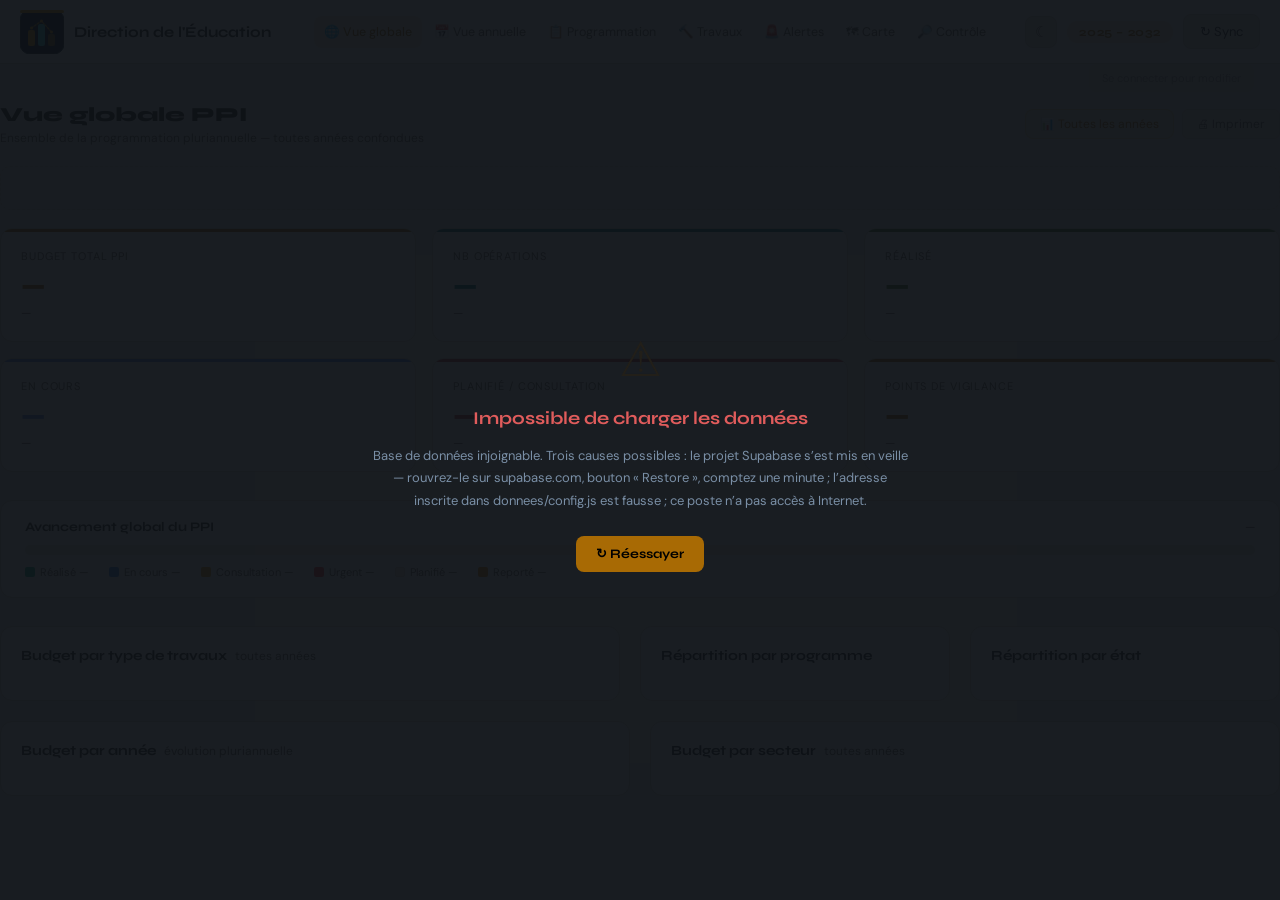
==== index.html @ 323eb09d "Écran de chargement : nommer la source réellement lue « Connexion au Google Sheet en cours » s'affic" ====
<!DOCTYPE html>
<html lang="fr">
<head>
<meta charset="UTF-8">
<meta name="viewport" content="width=device-width, initial-scale=1.0">
<title>PPI Écoles — Dashboard</title>
<link href="https://fonts.googleapis.com/css2?family=Syne:wght@400;600;700;800&family=DM+Sans:ital,wght@0,300;0,400;0,500;1,300&display=swap" rel="stylesheet">
<style>
  :root {
    --bg: #0d1117;
    --surface: #161b22;
    --surface2: #1c2230;
    --border: #2a3441;
    --accent: #f0a500;
    --accent2: #3ecfcf;
    --accent3: #e05c5c;
    --accent4: #6ab04c;
    --text: #e2e8f0;
    --text-muted: #7a8fa6;
    --text-dim: #4a5568;
    --ombre: rgba(0,0,0,.45);
    color-scheme: dark;
  }

  /* ====================================================================
     Mode jour — ivoire
     --------------------------------------------------------------------
     Toute la palette découle de ces jetons. Les teintes d'accent sont
     assombries : le même ambre #f0a500 qui éclaire un fond nuit devient
     illisible sur de l'ivoire — il y tombe à 1,7 de rapport de contraste,
     contre 4,9 pour la version foncée.
     ==================================================================== */
  body.jour {
    --bg: #f6f2e8;          /* ivoire, le fond de page         */
    --surface: #fffdf7;     /* cartes et panneaux, plus clairs */
    --surface2: #efe9db;    /* champs, zones en creux          */
    --border: #ddd4c2;
    --accent:  #a86a04;     /* ambre foncé, lisible sur ivoire */
    --accent2: #0c757e;     /* sarcelle foncée                 */
    --accent3: #b93a3a;
    --accent4: #4a7d2c;
    --text: #221f19;
    --text-muted: #6a6155;
    --text-dim: #8f8577;
    --ombre: rgba(90,74,42,.16);
    color-scheme: light;
  }
  * { box-sizing: border-box; margin: 0; padding: 0; }
  body {
    background: var(--bg);
    color: var(--text);
    font-family: 'DM Sans', sans-serif;
    font-size: 14px;
    min-height: 100vh;
  }

  /* HEADER */
  header {
    background: var(--surface);
    border-bottom: 1px solid var(--border);
    padding: 0 32px;
    display: flex;
    align-items: center;
    justify-content: space-between;
    height: 64px;
    position: sticky; top: 0; z-index: 100;
  }
  .logo { display: flex; align-items: center; gap: 12px; }
  .logo-icon {
    width: 44px; height: 44px;
    display: flex; align-items: center; justify-content: center;
    flex-shrink: 0;
  }
  .logo-text { font-family: 'Syne', sans-serif; font-weight: 700; font-size: 17px; }
  .logo-sub { font-size: 11px; color: var(--text-muted); letter-spacing: 0.08em; text-transform: uppercase; }
  .nav { display: flex; gap: 4px; }
  .nav-btn {
    background: none; border: none; color: var(--text-muted);
    font-family: 'DM Sans', sans-serif; font-size: 13px;
    padding: 8px 16px; border-radius: 8px; cursor: pointer;
    transition: all 0.15s;
  }
  .nav-btn:hover { color: var(--text); background: var(--surface2); }
  .nav-btn.active { color: var(--accent); background: rgba(240,165,0,0.1); font-weight: 500; }
  .header-right { display: flex; align-items: center; gap: 10px; }
  .btn-theme {
    background: var(--surface2); border: 1px solid var(--border);
    color: var(--text-muted); width: 32px; height: 32px; border-radius: 8px;
    cursor: pointer; font-size: 15px; line-height: 1; flex-shrink: 0;
    display: inline-flex; align-items: center; justify-content: center;
    transition: color .15s, border-color .15s;
  }
  .btn-theme:hover { color: var(--accent); border-color: var(--accent); }
  .tag-year {
    background: rgba(240,165,0,0.15); color: var(--accent);
    font-family: 'Syne', sans-serif; font-size: 12px; font-weight: 700;
    padding: 4px 12px; border-radius: 20px; letter-spacing: 0.05em;
  }

  /* ==================================================================
     Mise en valeur au survol
     ------------------------------------------------------------------
     Une surface survolée se soulève d'un ou deux pixels, prend la teinte
     d'accent sur son contour et une ombre douce. Assez pour guider l'œil,
     pas assez pour clignoter : ces pages en comptent des dizaines.
     Le mouvement est supprimé pour qui demande moins d'animation.
     ================================================================== */
  .card, .matrix-quadrant, .alert-kpi-badge, .alert-card, .kpi-card,
  .gantt-bloc {
    transition: transform .16s ease, box-shadow .16s ease,
                border-color .16s ease, background-color .16s ease;
  }
  .card:hover, .matrix-quadrant:hover, .alert-kpi-badge:hover {
    border-color: var(--accent);
    box-shadow: 0 6px 22px var(--ombre);
    transform: translateY(-2px);
  }
  .alert-card:hover, .kpi-card:hover {
    box-shadow: 0 6px 22px var(--ombre);
  }

  /* Cellules du planning : la teinte de la cellule est celle de son état
     dominant, et le survol l'affirme au lieu d'imposer l'ambre général. */
  .gantt-bloc {
    cursor: pointer;
    background: color-mix(in srgb, var(--c) 9%, transparent);
    border: 1px solid color-mix(in srgb, var(--c) 26%, transparent);
    border-radius: 8px; padding: 6px 10px;
  }
  .gantt-bloc:hover {
    background: color-mix(in srgb, var(--c) 18%, transparent);
    border-color: var(--c);
    transform: translateY(-1px);
    box-shadow: 0 4px 14px var(--ombre);
  }
  .gantt-bloc-m { font-family:'Syne',sans-serif; font-weight:700;
                  font-size:12px; color: var(--c); }
  .gantt-bloc-n { font-size:10px; color: var(--text-muted); margin-top:2px; }
  /* La ligne du planning se marque au survol : le repère horizontal manque
     vite sur huit exercices. rgba(255,255,255,…) ne convenait qu'au fond nuit. */
  .gantt-ligne { border-bottom: 1px solid var(--border); transition: background-color .15s; }
  .gantt-ligne:hover { background: var(--surface2); }

  @media (prefers-reduced-motion: reduce) {
    .card, .matrix-quadrant, .alert-kpi-badge, .alert-card, .kpi-card,
    .gantt-bloc { transition: none; }
    .card:hover, .matrix-quadrant:hover, .alert-kpi-badge:hover,
    .kpi-card:hover, .alert-card:hover, .gantt-bloc:hover { transform: none; }
  }

  /* ==================================================================
     Panneau de détail d'une cellule du planning
     ================================================================== */
  .detail-voile {
    display: none; position: fixed; inset: 0; z-index: 1100;
    background: rgba(0,0,0,0.45);
  }
  .detail-voile.ouvert { display: block; }
  .detail-panneau {
    position: absolute; top: 0; right: 0; bottom: 0;
    width: min(520px, 92vw); background: var(--surface);
    border-left: 1px solid var(--border);
    box-shadow: -18px 0 48px var(--ombre);
    display: flex; flex-direction: column;
    animation: detailEntre .18s ease-out;
  }
  @keyframes detailEntre { from { transform: translateX(24px); opacity: .4 } }
  @media (prefers-reduced-motion: reduce) { .detail-panneau { animation: none } }
  .detail-tete {
    display: flex; align-items: flex-start; justify-content: space-between;
    gap: 12px; padding: 20px 22px 14px; border-bottom: 1px solid var(--border);
  }
  .detail-surtitre { font-size: 10.5px; text-transform: uppercase;
    letter-spacing: .07em; color: var(--text-muted); font-weight: 600; }
  .detail-titre { font-family: 'Syne', sans-serif; font-weight: 800;
    font-size: 18px; color: var(--text); margin-top: 3px; line-height: 1.3; }
  .detail-chiffres { display: flex; gap: 28px; padding: 14px 22px;
    border-bottom: 1px solid var(--border); }
  .detail-chiffres b { font-family: 'Syne', sans-serif; font-weight: 800;
    font-size: 19px; color: var(--accent); display: block; }
  .detail-chiffres span { font-size: 11px; color: var(--text-muted); }
  .detail-liste { overflow-y: auto; padding: 8px 14px 20px; flex: 1; }
  .detail-op { border: 1px solid transparent; border-radius: 10px;
    padding: 11px 12px; cursor: pointer; transition: background-color .14s,
    border-color .14s; }
  .detail-op:hover { background: var(--surface2); border-color: var(--border); }
  .detail-op-h { display: flex; justify-content: space-between;
    align-items: baseline; gap: 10px; }
  .detail-op-e { font-weight: 600; font-size: 13px; color: var(--accent2); }
  .detail-op-m { font-family: 'Syne', sans-serif; font-weight: 700;
    font-size: 13px; color: var(--text); white-space: nowrap; }
  .detail-op-b { display: flex; align-items: center; gap: 8px;
    flex-wrap: wrap; margin-top: 5px; font-size: 11.5px;
    color: var(--text-muted); }
  .detail-op-s { color: var(--text-dim); font-size: 10.5px;
    text-transform: uppercase; letter-spacing: .04em; }
  .detail-op-n { margin-top: 6px; font-size: 11.5px; color: var(--text-muted);
    line-height: 1.5; border-left: 2px solid var(--border); padding-left: 8px; }

  /* ==================================================================
     Barre des filtres croisés
     ================================================================== */
  .barre-filtres {
    display: flex; align-items: center; gap: 8px; flex-wrap: wrap;
    padding: 10px 14px; margin-bottom: 18px; border-radius: 10px;
    border: 1px dashed var(--border); background: transparent;
    min-height: 44px; transition: background-color .16s, border-color .16s;
  }
  .barre-filtres.bf-active {
    border-style: solid; border-color: var(--accent);
    background: color-mix(in srgb, var(--accent) 7%, transparent);
  }
  .bf-vide { font-size: 12px; color: var(--text-dim); line-height: 1.5; }
  .bf-etiq {
    display: inline-flex; align-items: center; gap: 7px;
    background: var(--surface); border: 1px solid var(--border);
    border-radius: 20px; padding: 5px 10px 5px 12px; cursor: pointer;
    font-family: 'DM Sans', sans-serif; transition: border-color .14s;
  }
  .bf-etiq:hover { border-color: var(--accent3); }
  .bf-champ { font-size: 9.5px; text-transform: uppercase; letter-spacing: .07em;
              color: var(--text-muted); font-weight: 600; }
  .bf-valeur { font-size: 12px; color: var(--text); font-weight: 500; }
  .bf-x { color: var(--text-dim); font-size: 14px; line-height: 1; }
  .bf-etiq:hover .bf-x { color: var(--accent3); }
  .bf-tout { background: none; border: none; color: var(--text-muted);
    font-size: 11.5px; cursor: pointer; text-decoration: underline;
    text-underline-offset: 2px; font-family: 'DM Sans', sans-serif; }
  .bf-tout:hover { color: var(--accent); }
  .bf-compte { margin-left: auto; font-size: 11.5px; color: var(--text-muted);
    font-variant-numeric: tabular-nums; }

  /* Barres de graphique et en-têtes d'année, devenus des commandes */
  .bar-cliquable { cursor: pointer; border-radius: 6px;
    transition: background-color .14s; }
  .bar-cliquable:hover { background: var(--surface2); }
  .bar-active { background: color-mix(in srgb, var(--accent) 13%, transparent); }
  .bar-active .bar-label { color: var(--text); font-weight: 600; }
  .gantt-annee { transition: background-color .14s; }
  .gantt-annee:hover { background: var(--surface2); }
  .gantt-annee-active { background: color-mix(in srgb, var(--accent) 15%, transparent); }

  /* LAYOUT */
  .main { padding: 28px 32px; max-width: 1600px; margin: 0 auto; }
  .page { display: none; }
  .page.active { display: block; }

  /* KPI ROW */
  .kpi-row { display: grid; grid-template-columns: repeat(5, 1fr); gap: 16px; margin-bottom: 28px; }
  /* La vue globale en compte six depuis l'ajout des points de vigilance. */
  #page-dashboard-global .kpi-row { grid-template-columns: repeat(6, 1fr); }
  .kpi-value.orange { color: var(--accent); }
  .kpi-card.orange::before { background: var(--accent); }
  .kpi-cliquable { cursor: pointer; }
  @media (max-width: 1400px) {
    #page-dashboard-global .kpi-row { grid-template-columns: repeat(3, 1fr); }
  }
  .kpi-card {
    background: var(--surface);
    border: 1px solid var(--border);
    border-radius: 12px;
    padding: 20px;
    position: relative;
    overflow: hidden;
    transition: transform 0.2s, border-color 0.2s;
  }
  .kpi-card:hover { transform: translateY(-2px); border-color: var(--accent); }
  .kpi-card::before {
    content: '';
    position: absolute; top: 0; left: 0; right: 0; height: 3px;
  }
  .kpi-card.yellow::before { background: var(--accent); }
  .kpi-card.teal::before { background: var(--accent2); }
  .kpi-card.red::before { background: var(--accent3); }
  .kpi-card.green::before { background: var(--accent4); }
  .kpi-card.blue::before { background: #5b8dee; }
  .kpi-label { font-size: 11px; text-transform: uppercase; letter-spacing: 0.08em; color: var(--text-muted); margin-bottom: 10px; }
  .kpi-value { font-family: 'Syne', sans-serif; font-size: 26px; font-weight: 800; line-height: 1; }
  .kpi-value.yellow { color: var(--accent); }
  .kpi-value.teal { color: var(--accent2); }
  .kpi-value.red { color: var(--accent3); }
  .kpi-value.green { color: var(--accent4); }
  .kpi-value.blue { color: #5b8dee; }
  .kpi-sub { font-size: 12px; color: var(--text-muted); margin-top: 6px; }

  /* GRID 2COL */
  .grid-2 { display: grid; grid-template-columns: 1fr 1fr; gap: 20px; margin-bottom: 20px; }
  .grid-3 { display: grid; grid-template-columns: 2fr 1fr 1fr; gap: 20px; margin-bottom: 20px; }

  /* CARD */
  .card {
    background: var(--surface);
    border: 1px solid var(--border);
    border-radius: 12px;
    padding: 20px;
  }
  .card-title {
    font-family: 'Syne', sans-serif; font-weight: 700; font-size: 14px;
    color: var(--text); margin-bottom: 16px;
    display: flex; align-items: center; gap: 8px;
  }
  .card-title span { color: var(--text-muted); font-family: 'DM Sans', sans-serif; font-weight: 400; font-size: 12px; }

  /* BAR CHART */
  .bar-row { display: flex; align-items: center; gap: 10px; margin-bottom: 10px; }
  .bar-label { width: 140px; font-size: 12px; color: var(--text-muted); flex-shrink: 0; text-align: right; }
  .bar-track { flex: 1; background: var(--surface2); border-radius: 4px; height: 10px; overflow: hidden; }
  .bar-fill { height: 100%; border-radius: 4px; transition: width 0.6s ease; }
  .bar-amount { width: 80px; font-size: 12px; color: var(--text); text-align: right; flex-shrink: 0; }

  /* YEAR BARS */
  .year-compare { display: flex; gap: 20px; margin-top: 10px; }
  .year-col { flex: 1; }
  .year-header { font-family: 'Syne', sans-serif; font-weight: 700; font-size: 13px; margin-bottom: 12px; }
  .year-bar-item { margin-bottom: 8px; }
  .year-bar-name { font-size: 11px; color: var(--text-muted); margin-bottom: 4px; }
  .year-bar-track { background: var(--surface2); border-radius: 3px; height: 8px; overflow: hidden; }
  .year-bar-fill { height: 100%; border-radius: 3px; }

  /* REPORT BADGE */
  .report-badge {
    display: inline-flex; align-items: center; gap: 5px;
    background: rgba(224,92,92,0.12); color: var(--accent3);
    font-size: 11px; padding: 3px 9px; border-radius: 20px; font-weight: 500;
    border: 1px solid rgba(224,92,92,0.25);
  }

  /* TABLE */
  .data-table { width: 100%; border-collapse: collapse; font-size: 13px; }
  .data-table th {
    text-align: left; padding: 10px 12px;
    color: var(--text-muted); font-weight: 500; font-size: 11px;
    text-transform: uppercase; letter-spacing: 0.06em;
    border-bottom: 1px solid var(--border);
    position: sticky; top: 0; background: var(--surface);
  }
  .data-table td { padding: 10px 12px; border-bottom: 1px solid rgba(42,52,65,0.5); }
  .data-table tr:hover td { background: var(--surface2); }
  .data-table tr:last-child td { border-bottom: none; }

  /* STATUS BADGES */
  .badge {
    display: inline-flex; align-items: center;
    font-size: 11px; padding: 3px 9px; border-radius: 20px; font-weight: 500;
    white-space: nowrap;
  }
  .badge-done { background: rgba(106,176,76,0.12); color: var(--accent4); border: 1px solid rgba(106,176,76,0.25); }
  .badge-progress { background: rgba(91,141,238,0.12); color: #5b8dee; border: 1px solid rgba(91,141,238,0.25); }
  .badge-consult { background: rgba(240,165,0,0.12); color: var(--accent); border: 1px solid rgba(240,165,0,0.25); }
  .badge-todo { background: rgba(122,143,166,0.12); color: var(--text-muted); border: 1px solid rgba(122,143,166,0.2); }
  .badge-urgent { background: rgba(224,92,92,0.12); color: var(--accent3); border: 1px solid rgba(224,92,92,0.25); }
  .badge-reporte { background: rgba(232,130,12,0.12); color: #e8820c; border: 1px solid rgba(232,130,12,0.25); }

  /* TABLE WRAPPER */
  /* La hauteur du tableau suit celle de la fenêtre. Elle était figée à 520px :
     sur une tablette cela remplissait l'écran, mais sur un grand moniteur le
     tableau s'arrêtait à mi-hauteur en laissant le bas de la page vide. Les
     260px retranchés couvrent l'en-tête du site, le titre et la barre de
     filtres. « max() » garde un tableau utilisable sur un écran bas : la page
     défile alors, comme avant. C'est un maximum, donc un tableau de trois
     lignes reste haut de trois lignes. */
  .table-wrap { overflow-x: auto; overflow-y: auto; border-radius: 8px;
    max-height: max(320px, calc(100vh - 260px)); }
  .table-wrap::-webkit-scrollbar { width: 4px; height: 4px; }
  .table-wrap::-webkit-scrollbar-track { background: transparent; }
  .table-wrap::-webkit-scrollbar-thumb { background: var(--border); border-radius: 2px; }

  /* FILTERS */
  .filters { display: flex; gap: 10px; margin-bottom: 16px; flex-wrap: wrap; align-items: center; }
  .filter-select, .filter-input {
    background: var(--surface2); border: 1px solid var(--border);
    color: var(--text); font-family: 'DM Sans', sans-serif; font-size: 13px;
    padding: 8px 12px; border-radius: 8px; outline: none;
    transition: border-color 0.15s;
  }
  .filter-select:focus, .filter-input:focus { border-color: var(--accent); }
  .filter-input { min-width: 220px; }
  .filter-count { font-size: 12px; color: var(--text-muted); margin-left: auto; }

  /* PROGRAMMING PAGE */
  .prog-header { display: flex; align-items: center; justify-content: space-between; margin-bottom: 20px; }
  .prog-title { font-family: 'Syne', sans-serif; font-weight: 800; font-size: 22px; }
  .btn-primary {
    background: var(--accent); color: #000;
    border: none; font-family: 'Syne', sans-serif; font-weight: 700;
    font-size: 13px; padding: 10px 20px; border-radius: 8px; cursor: pointer;
    transition: all 0.15s;
  }
  .btn-primary:hover { background: #fbbf24; }
  .btn-secondary {
    background: var(--surface2); color: var(--text);
    border: 1px solid var(--border); font-family: 'DM Sans', sans-serif;
    font-size: 13px; padding: 8px 16px; border-radius: 8px; cursor: pointer;
    transition: all 0.15s;
  }
  .btn-secondary:hover { border-color: var(--accent); color: var(--accent); }

  /* GANTT */
  .gantt-wrap { overflow-x: auto; }
  .gantt-grid {
    display: grid;
    grid-template-columns: 200px repeat(4, 1fr);
    min-width: 800px;
    gap: 0;
  }
  .gantt-header {
    font-family: 'Syne', sans-serif; font-weight: 700; font-size: 13px;
    padding: 10px 14px; background: var(--surface2);
    border-bottom: 2px solid var(--border);
    text-align: center;
  }
  .gantt-header:first-child { text-align: left; }
  .gantt-row-label {
    padding: 10px 14px; font-size: 12px; color: var(--text-muted);
    border-bottom: 1px solid var(--border);
    display: flex; align-items: center;
  }
  .gantt-cell {
    padding: 6px; border-bottom: 1px solid var(--border);
    border-left: 1px solid var(--border);
    position: relative; min-height: 44px;
  }
  .gantt-pill {
    padding: 4px 10px; border-radius: 4px; font-size: 11px;
    white-space: nowrap; overflow: hidden; text-overflow: ellipsis;
    font-weight: 500; cursor: default;
    margin: 2px 0;
  }

  /* PRIORITY MATRIX */
  .matrix-wrap { display: grid; grid-template-columns: 1fr 1fr; gap: 16px; }
  .matrix-quadrant {
    border: 1px solid var(--border); border-radius: 10px; padding: 16px;
    background: var(--surface2);
  }
  .matrix-q-title { font-family: 'Syne', sans-serif; font-weight: 700; font-size: 13px; margin-bottom: 10px; display: flex; align-items: center; gap: 8px; }
  .matrix-dot { width: 10px; height: 10px; border-radius: 50%; flex-shrink: 0; }
  .matrix-item { font-size: 12px; color: var(--text-muted); padding: 5px 0; border-bottom: 1px solid rgba(42,52,65,0.5); display: flex; justify-content: space-between; align-items: center; }
  .matrix-item:last-child { border-bottom: none; }
  .matrix-amount { font-size: 11px; color: var(--text); font-weight: 500; }

  /* DONUT */
  .donut-wrap { display: flex; align-items: center; gap: 20px; }
  .donut-svg { flex-shrink: 0; }
  .donut-legend { flex: 1; }
  .legend-item { display: flex; align-items: center; gap: 8px; margin-bottom: 8px; font-size: 12px; }
  .legend-dot { width: 10px; height: 10px; border-radius: 50%; flex-shrink: 0; }
  .legend-label { color: var(--text-muted); flex: 1; }
  .legend-val { color: var(--text); font-weight: 500; }
  .legend-pct { color: var(--text-muted); font-size: 11px; }

  /* ALERT CARDS */
  .alerts { display: flex; flex-direction: column; gap: 10px; }
  .alert-item {
    background: var(--surface2); border-radius: 8px; padding: 14px;
    border-left: 3px solid var(--accent3); display: flex; gap: 12px; align-items: flex-start;
  }
  .alert-item.warning { border-left-color: var(--accent); }
  .alert-item.info { border-left-color: var(--accent2); }
  .alert-icon { font-size: 18px; flex-shrink: 0; margin-top: 1px; }
  .alert-title { font-weight: 500; font-size: 13px; margin-bottom: 3px; }
  .alert-desc { font-size: 12px; color: var(--text-muted); line-height: 1.5; }

  /* MODAL */
  .modal-overlay {
    display: none; position: fixed; inset: 0;
    background: rgba(0,0,0,0.7); z-index: 1000;
    align-items: center; justify-content: center;
  }
  .modal-overlay.open { display: flex; }
  .modal {
    background: var(--surface); border: 1px solid var(--border);
    border-radius: 16px; padding: 28px; width: 560px; max-width: 95vw;
    max-height: 85vh; overflow-y: auto;
  }
  .modal-title { font-family: 'Syne', sans-serif; font-weight: 800; font-size: 18px; margin-bottom: 20px; }
  .form-group { margin-bottom: 16px; }
  .form-label { font-size: 12px; color: var(--text-muted); text-transform: uppercase; letter-spacing: 0.06em; margin-bottom: 6px; display: block; }
  .form-input, .form-select, .form-textarea {
    width: 100%; background: var(--surface2); border: 1px solid var(--border);
    color: var(--text); font-family: 'DM Sans', sans-serif; font-size: 14px;
    padding: 10px 12px; border-radius: 8px; outline: none;
    transition: border-color 0.15s;
  }
  .form-input:focus, .form-select:focus, .form-textarea:focus { border-color: var(--accent); }
  .form-textarea { resize: vertical; min-height: 80px; }
  .form-row { display: grid; grid-template-columns: 1fr 1fr; gap: 12px; }
  .modal-actions { display: flex; gap: 10px; margin-top: 24px; justify-content: flex-end; }
  .btn-close { background: none; border: 1px solid var(--border); color: var(--text-muted); font-size: 13px; padding: 8px 16px; border-radius: 8px; cursor: pointer; }

  /* TOOLTIP */
  [title]:hover::after {
    content: attr(title);
    position: absolute; background: #1a2332; color: var(--text);
    font-size: 11px; padding: 4px 8px; border-radius: 4px;
    white-space: nowrap; z-index: 999; pointer-events: none;
    border: 1px solid var(--border); top: -28px; left: 50%; transform: translateX(-50%);
  }

  /* PROGRESS CIRCLE */
  .prog-ring { transform: rotate(-90deg); }

  /* SECTION TITLE */
  .section-title {
    font-family: 'Syne', sans-serif; font-weight: 800; font-size: 22px;
    margin-bottom: 24px; display: flex; align-items: center; gap: 12px;
  }
  .section-title::after {
    content: ''; flex: 1; height: 1px; background: var(--border);
  }

  /* TABS */
  .tab-row { display: flex; gap: 4px; margin-bottom: 20px; background: var(--surface2); padding: 4px; border-radius: 10px; display: inline-flex; }
  .tab-btn {
    background: none; border: none; color: var(--text-muted);
    font-family: 'DM Sans', sans-serif; font-size: 13px;
    padding: 7px 16px; border-radius: 7px; cursor: pointer;
    transition: all 0.15s;
  }
  .tab-btn.active { background: var(--surface); color: var(--text); font-weight: 500; }

  /* EXPORT */
  .export-btn {
    background: var(--surface2); border: 1px solid var(--border);
    color: var(--text-muted); font-size: 12px; padding: 6px 12px;
    border-radius: 6px; cursor: pointer; display: flex; align-items: center; gap: 5px;
    transition: all 0.15s;
  }
  .export-btn:hover { color: var(--accent); border-color: var(--accent); }

  /* SCROLLBAR */
  ::-webkit-scrollbar { width: 6px; height: 6px; }
  ::-webkit-scrollbar-track { background: var(--bg); }
  ::-webkit-scrollbar-thumb { background: var(--border); border-radius: 3px; }

  /* MODALE FICHE ÉCOLE */
  .modal-overlay {
    display:none; position:fixed; inset:0; background:rgba(0,0,0,0.7);
    z-index:8000; align-items:center; justify-content:center; padding:20px;
  }
  .modal-overlay.open { display:flex; }
  .modal-box {
    background:var(--surface); border:1px solid var(--border); border-radius:16px;
    width:100%; max-width:720px; max-height:85vh; overflow-y:auto;
    box-shadow:0 24px 64px var(--ombre);
  }
  .modal-header {
    display:flex; align-items:flex-start; justify-content:space-between;
    padding:24px 28px 16px; border-bottom:1px solid var(--border); position:sticky; top:0;
    background:var(--surface); z-index:1;
  }
  .modal-title { font-family:'Syne',sans-serif; font-weight:800; font-size:18px; }
  .modal-sub { font-size:12px; color:var(--text-muted); margin-top:4px; }
  .modal-close {
    background:none; border:none; color:var(--text-muted); font-size:22px;
    cursor:pointer; padding:2px 6px; border-radius:6px; line-height:1;
    transition:all 0.15s;
  }
  .modal-close:hover { color:var(--text); background:var(--surface2); }
  .modal-body { padding:20px 28px 28px; }
  .modal-kpi-row { display:grid; grid-template-columns:repeat(3,1fr); gap:12px; margin-bottom:20px; }
  .modal-kpi { background:var(--surface2); border:1px solid var(--border); border-radius:10px; padding:14px 16px; }
  .modal-kpi-label { font-size:10px; text-transform:uppercase; letter-spacing:.08em; color:var(--text-muted); margin-bottom:6px; }
  .modal-kpi-val { font-family:'Syne',sans-serif; font-weight:800; font-size:20px; }
  .modal-ops-title { font-size:11px; text-transform:uppercase; letter-spacing:.08em; color:var(--text-muted); margin-bottom:10px; }
  .modal-op-row {
    display:flex; align-items:center; justify-content:space-between; gap:12px;
    padding:10px 14px; border-radius:8px; margin-bottom:6px;
    background:var(--surface2); border:1px solid var(--border);
  }
  .modal-op-left { flex:1; }
  .modal-op-type { font-size:13px; font-weight:500; }
  .modal-op-meta { font-size:11px; color:var(--text-muted); margin-top:2px; }
  .modal-op-right { display:flex; align-items:center; gap:10px; }
  .modal-op-montant { font-family:'Syne',sans-serif; font-weight:700; font-size:13px; color:var(--accent); }

  /* PRINT BUTTON */
  .print-btn {
    background: var(--surface2); border: 1px solid var(--border);
    color: var(--text-muted); font-size: 12px; padding: 6px 14px;
    border-radius: 6px; cursor: pointer; display: inline-flex; align-items: center; gap: 6px;
    transition: all 0.15s; font-family: 'DM Sans', sans-serif;
  }
  .print-btn:hover { color: var(--accent2); border-color: var(--accent2); }

  #avis-connexion {
    background: rgba(62,207,207,0.07); border: 1px solid rgba(62,207,207,0.28);
    border-radius: 10px; padding: 13px 17px; margin: 0 32px 4px;
    font-size: 13px; line-height: 1.65; color: var(--text-muted);
  }
  #avis-connexion b { color: var(--accent2); font-weight: 600; }

  /* ===== PRINT STYLES ===== */
  @media print {
    /* Reset page */
    * { -webkit-print-color-adjust: exact !important; print-color-adjust: exact !important; }
    @page { margin: 15mm 12mm; size: A4 landscape; }

    /* Hide everything not needed */
    header, #loading-overlay, #error-overlay,
    .print-btn, .export-btn, .btn-secondary, .btn-primary,
    .nav, .header-right, .filters,
    #gantt-group, label[for="gantt-group"],
    .alert-filter, #alert-filter-annee, #alert-filter-niveau,
    select#select-annee-dash,
    .page:not(.active) { display: none !important; }

    /* White background for all */
    body { background: #fff !important; color: #111 !important; font-size: 11px; }
    .main { padding: 0 !important; max-width: 100% !important; }
    .page.active { display: block !important; }

    /* Cards / surfaces → white with border */
    .card, .kpi-card, .alert-card {
      background: #fff !important;
      border: 1px solid #ccc !important;
      box-shadow: none !important;
    }

    /* KPI values keep their colors */
    .kpi-value.yellow { color: #c47d00 !important; }
    .kpi-value.teal   { color: #0d9f9f !important; }
    .kpi-value.green  { color: #3a7a20 !important; }
    .kpi-value.red    { color: #b83030 !important; }
    .kpi-value.blue   { color: #2a5cbf !important; }

    /* Textes mutés lisibles */
    .kpi-label, .kpi-sub, .card-title,
    .prog-title, .alert-col-title { color: #333 !important; }

    /* Grids : passer à 2 cols max sur A4 */
    .kpi-row { grid-template-columns: repeat(5, 1fr) !important; gap: 8px !important; }
    .grid-3  { grid-template-columns: repeat(3, 1fr) !important; gap: 8px !important; }
    .grid-2  { grid-template-columns: repeat(2, 1fr) !important; gap: 8px !important; }

    /* Table */
    .data-table th { background: #f0f0f0 !important; color: #111 !important; }
    .data-table td, .data-table th { border-color: #ddd !important; color: #111 !important; }
    .data-table tr:nth-child(even) td { background: #f9f9f9 !important; }
    /* On libère aussi la hauteur : sans cela le tableau resterait borné à la
       hauteur de l'écran, et l'impression s'arrêterait où s'arrêtait l'affichage. */
    .table-wrap { overflow: visible !important; max-height: none !important; }

    /* Gantt */
    .gantt-wrap, #gantt-body { overflow: visible !important; }
    .gantt-grid { color: #111 !important; }

    /* Print header band */
    .print-header-band {
      display: flex !important;
      align-items: center;
      justify-content: space-between;
      border-bottom: 2px solid #c47d00;
      padding-bottom: 8px;
      margin-bottom: 16px;
    }
    .print-header-band .ph-logo {
      font-weight: 800; font-size: 15px; color: #c47d00;
    }
    .print-header-band .ph-meta {
      font-size: 10px; color: #555; text-align: right;
    }

    /* Badges état */
    .badge { border: 1px solid #aaa !important; }

    /* No page breaks inside cards */
    .kpi-card, .card { break-inside: avoid; }

    /* Masquer les conteneurs de contrôles devenus vides */
    .prog-header { margin-bottom: 12px !important; }
    .prog-header > div:last-child { display: none !important; }

    /* Masquer le conteneur flex du sélecteur d'année (vue annuelle) */
    #page-dashboard-annee > div:first-of-type > div:last-child,
    #page-dashboard-global > div:first-of-type > div:last-child { display: none !important; }

    /* Alerts grid → 1 col */
    #page-alertes > div[style*="grid"] {
      display: block !important;
    }
    #page-alertes > div[style*="grid"] > div {
      margin-bottom: 16px;
    }

    /* Masquer le header des alertes (filtres) */
    #page-alertes > div:first-of-type > div:last-child { display: none !important; }
  }

  /* INLINE EDITABLE CELLS */
  .inline-select {
    background: transparent; border: 1px solid transparent;
    color: var(--text); font-family: 'DM Sans', sans-serif; font-size: 12px;
    padding: 4px 20px 4px 6px; border-radius: 6px; outline: none; cursor: pointer;
    appearance: none;
    background-image: url("data:image/svg+xml,%3Csvg xmlns='http://www.w3.org/2000/svg' width='8' height='5'%3E%3Cpath d='M0 0l4 5 4-5z' fill='%234a5568'/%3E%3C/svg%3E");
    background-repeat: no-repeat; background-position: right 5px center;
    transition: all 0.15s; max-width: 180px;
  }
  .inline-select:hover, .inline-select:focus {
    border-color: var(--accent); background-color: rgba(240,165,0,0.07);
  }
  .inline-select-year {
    font-family: 'Syne', sans-serif; font-weight: 700; font-size: 13px;
    color: var(--text); max-width: 80px;
  }
  .inline-input-num {
    background: transparent; border: 1px solid transparent;
    color: var(--text); font-family: 'DM Sans', sans-serif; font-size: 13px;
    font-weight: 500; padding: 4px 6px; border-radius: 6px; outline: none;
    width: 100px; transition: all 0.15s;
    -moz-appearance: textfield;
  }
  .inline-input-num::-webkit-outer-spin-button,
  .inline-input-num::-webkit-inner-spin-button { -webkit-appearance: none; }
  .inline-input-num:hover, .inline-input-num:focus {
    border-color: var(--accent); background: rgba(240,165,0,0.07);
  }
  .inline-input-num::placeholder { color: var(--text-dim); font-weight: 400; }
  .etat-select {
    font-family: 'DM Sans', sans-serif;
    font-size: 11px; font-weight: 500;
    padding: 4px 24px 4px 9px;
    border-radius: 20px; border: 1px solid;
    outline: none; cursor: pointer;
    appearance: none;
    background-image: url("data:image/svg+xml,%3Csvg xmlns='http://www.w3.org/2000/svg' width='10' height='6'%3E%3Cpath d='M0 0l5 6 5-6z' fill='%237a8fa6'/%3E%3C/svg%3E");
    background-repeat: no-repeat;
    background-position: right 8px center;
    transition: all 0.15s;
    min-width: 130px;
  }
  .etat-select:hover { filter: brightness(1.2); }

  /* DELETE BUTTON */
  .btn-delete {
    background: none; border: none;
    color: var(--text-dim); font-size: 12px;
    cursor: pointer; padding: 4px 8px; border-radius: 6px;
    transition: all 0.15s;
  }
  .btn-delete:hover { color: var(--accent3); background: rgba(224,92,92,0.1); }

  /* ANIMATION */
  @keyframes fadeIn { from { opacity: 0; transform: translateY(8px); } to { opacity: 1; transform: translateY(0); } }
  .page.active { animation: fadeIn 0.25s ease; }

  /* ALERT SYSTEM */
  .alert-col-title {
    font-family: 'Syne', sans-serif;
    font-weight: 700; font-size: 13px;
    letter-spacing: 0.05em; text-transform: uppercase;
    margin-bottom: 12px;
  }
  .alert-card {
    background: var(--surface); border: 1px solid var(--border);
    border-radius: 12px; padding: 16px;
    margin-bottom: 12px; position: relative;
    transition: box-shadow 0.2s;
    animation: fadeIn 0.2s ease;
  }
  .alert-card:hover { box-shadow: 0 4px 20px var(--ombre); }
  .alert-card.urgence  { border-left: 4px solid var(--accent3); }
  .alert-card.vigilance{ border-left: 4px solid var(--accent); }
  .alert-card.decision { border-left: 4px solid var(--accent2); }
  .alert-card.info     { border-left: 4px solid #7a8fa6; }

  .alert-card-header { display:flex; justify-content:space-between; align-items:flex-start; gap:8px; }
  .alert-card-title { font-family:'Syne',sans-serif; font-weight:700; font-size:14px; color:var(--text); line-height:1.4; flex:1; }
  .alert-card-titres { flex:1; min-width:0; }
  /* L'école se lit juste sous l'intitulé : c'est la première question qu'on se
     pose devant une alerte. Elle figurait avant en petite étiquette en bas. */
  .alert-card-ecole { display:flex; align-items:baseline; gap:5px; flex-wrap:wrap;
    margin-top:4px; font-size:12px; color:var(--accent2); font-weight:600; }
  .alert-card-ecole .ae-ic { font-size:11px; }
  .alert-card-ecole .ae-q { color:var(--text-muted); font-weight:400;
    font-size:11px; letter-spacing:.04em; }
  .alert-card-ecole.ae-sans { color:var(--text-dim); font-weight:400;
    font-style:italic; }
  .alert-card-actions { display:flex; gap:8px; flex-shrink:0; align-items:baseline; }
  /* Mêmes tons que les actions de la fiche école : lisibles, sans crier. */
  .alert-act { background:none; border:none; color:var(--text-muted); font-size:11px;
    cursor:pointer; font-family:'DM Sans',sans-serif; text-decoration:underline;
    text-underline-offset:2px; padding:0; }
  .alert-act:hover { color:var(--accent); }
  .alert-act-suppr:hover { color:var(--accent3); }

  /* Formulaire d'édition, à la place de la carte */
  .alert-card-edit { border-left-color:var(--accent) !important; }
  .alert-card-edit form { display:flex; flex-direction:column; gap:10px; }
  .al-e-l label { display:block; font-size:10px; text-transform:uppercase;
    letter-spacing:.06em; color:var(--text-muted); font-weight:600; margin-bottom:4px; }
  .al-e-l input, .al-e-l select, .al-e-l textarea { width:100%; background:var(--bg);
    border:1px solid var(--border); color:var(--text); border-radius:7px;
    padding:7px 9px; font-size:12.5px; font-family:'DM Sans',sans-serif; }
  .al-e-l textarea { resize:vertical; line-height:1.5; }
  .al-e-2 { display:grid; grid-template-columns:1fr 1fr; gap:10px; }
  .al-e-detach { display:flex; align-items:center; gap:7px; font-size:12px;
    color:var(--text-muted); cursor:pointer; }
  .al-e-detach input { accent-color:var(--accent); }
  .al-e-b { display:flex; gap:8px; align-items:center; margin-top:2px; }
  .al-e-suppr { margin-left:auto; background:none; border:none; color:var(--accent3);
    font-size:11.5px; cursor:pointer; font-family:'DM Sans',sans-serif;
    text-decoration:underline; text-underline-offset:2px; padding:0; }
  .al-e-err:not(:empty) { font-size:11.5px; color:var(--accent3); line-height:1.5; }
  .alert-card-desc { font-size:13px; color:var(--text-muted); line-height:1.6; margin-top:8px; }
  .alert-card-meta { display:flex; gap:8px; flex-wrap:wrap; margin-top:10px; }

  .alert-tag {
    font-size:11px; padding:3px 9px; border-radius:20px;
    font-weight:500; white-space:nowrap;
  }
  .alert-tag.annee   { background:rgba(91,141,238,0.15); color:#5b8dee; }
  .alert-tag.ecole   { background:rgba(62,207,207,0.1);  color:#3ecfcf; }
  .alert-tag.ouvert      { background:rgba(224,92,92,0.15);  color:#e05c5c; }
  .alert-tag.en-cours    { background:rgba(240,165,0,0.15);  color:#f0a500; }
  .alert-tag.resolu      { background:rgba(106,176,76,0.15); color:#6ab04c; }

  .alert-kpi-badge {
    background: var(--surface); border: 1px solid var(--border);
    border-radius: 10px; padding: 10px 18px;
    display:flex; align-items:center; gap:10px;
    font-family:'Syne',sans-serif;
  }
  .alert-kpi-count { font-size:22px; font-weight:800; }
  .alert-kpi-label { font-size:11px; color:var(--text-muted); }

  .btn-alert-edit {
    background:rgba(91,141,238,0.12); border:none; color:#5b8dee;
    font-size:11px; padding:4px 10px; border-radius:6px; cursor:pointer;
    transition:all 0.15s;
  }
  .btn-alert-edit:hover { background:rgba(91,141,238,0.25); }
  .btn-alert-del {
    background:rgba(224,92,92,0.1); border:none; color:var(--accent3);
    font-size:11px; padding:4px 10px; border-radius:6px; cursor:pointer;
    transition:all 0.15s;
  }
  .btn-alert-del:hover { background:rgba(224,92,92,0.22); }

  .form-textarea {
    width:100%; background:var(--surface2); border:1px solid var(--border);
    border-radius:8px; color:var(--text); font-family:'DM Sans',sans-serif;
    font-size:13px; padding:10px 12px; resize:vertical; box-sizing:border-box;
    transition:border-color 0.15s;
  }
  .form-textarea:focus { outline:none; border-color:var(--accent); }

  /* RESPONSIVE */
  @media (max-width: 1100px) {
    .kpi-row { grid-template-columns: repeat(3, 1fr); }
    .grid-2, .grid-3 { grid-template-columns: 1fr; }
  }

  /* ------------------------------------------------------------------
     En-tête sur écran étroit (tablette)
     ------------------------------------------------------------------
     Les sept onglets et le bloc de droite consomment toute la largeur : le
     titre se retrouve comprimé, passe sur quatre lignes et déborde de
     l'en-tête haut de 64 px. On dégage de la place, et on empêche le titre
     de se couper. */
  @media (max-width: 1400px) {
    header { padding: 0 20px; height: auto; min-height: 64px; }
    .logo { gap: 10px; min-width: 0; }
    .logo-text { font-size: 15px; white-space: nowrap; }
    /* Le sous-titre est décoratif : 45 signes qu'on retrouve dans le titre
       de l'onglet et sur les impressions. */
    .logo-sub { display: none; }
    .nav-btn { padding: 8px 10px; font-size: 12.5px; }
    .nav { gap: 2px; margin-left: 14px; }
    /* Deux indicateurs transitoires — l'horodatage de la dernière lecture et
       le décompte avant la suivante — qui coûtaient 150 px à l'en-tête. Le
       bouton Sync, lui, reste : c'est le seul qui serve. */
    #sync-badge, #next-sync-badge { display: none; }
  }

  @media (max-width: 1150px) {
    .logo-icon { width: 34px; height: 34px; }
    .logo-icon svg { width: 34px; height: 34px; }
    .logo-text { font-size: 14px; }
    .nav-btn { padding: 8px 8px; font-size: 12px; }
    .header-right { gap: 7px; }
  }
</style>
  <link rel="stylesheet" href="carte.css?v=68">
</head>
<body>
<script>
  /* Le thème doit être posé avant le premier rendu : appliqué plus tard, on
     verrait la page apparaître en nuit puis virer à l'ivoire. */
  (function () {
    var t;
    try { t = localStorage.getItem('ppi:theme'); } catch (e) {}
    // L'ivoire est le mode par défaut ; la nuit reste à un clic, et le choix
    // se retient. Un visiteur qui n'a jamais rien choisi arrive en jour.
    if (t !== 'nuit') document.body.classList.add('jour');
  })();
</script>

<header>
  <div class="logo">
    <div class="logo-icon">
      <svg width="44" height="44" viewBox="0 0 44 44" xmlns="http://www.w3.org/2000/svg">
        <rect width="44" height="44" rx="10" fill="#161b22" stroke="#2a3441" stroke-width="1"/>
        <rect width="44" height="3" rx="1.5" fill="#f0a500"/>
        <!-- Barres -->
        <rect x="8"  y="20" width="7" height="16" rx="2" fill="#f0a500"/>
        <rect x="18" y="14" width="7" height="22" rx="2" fill="#3ecfcf"/>
        <rect x="28" y="24" width="7" height="12" rx="2" fill="#f0a500" opacity="0.5"/>
        <!-- Ligne de tendance -->
        <polyline points="11.5,18 21.5,11 31.5,22" fill="none" stroke="#f0a500" stroke-width="1.2" stroke-dasharray="2 1.5" stroke-linecap="round" opacity="0.8"/>
        <circle cx="11.5" cy="18" r="1.5" fill="#f0a500"/>
        <circle cx="21.5" cy="11" r="1.5" fill="#f0a500"/>
        <circle cx="31.5" cy="22" r="1.5" fill="#f0a500"/>
      </svg>
    </div>
    <div>
      <div class="logo-text">Direction de l'Éducation</div>
      <div class="logo-sub">Programmation Pluriannuelle des Investissements</div>
    </div>
  </div>
  <nav class="nav">
    <button class="nav-btn active" onclick="showPage('dashboard-global')">🌐 Vue globale</button>
    <button class="nav-btn" onclick="showPage('dashboard-annee')">📅 Vue annuelle</button>
    <button class="nav-btn" onclick="showPage('programmation')">📋 Programmation</button>
    <button class="nav-btn" onclick="showPage('travaux')">🔨 Travaux</button>
    <button class="nav-btn" onclick="showPage('alertes')">🚨 Alertes</button>
    <button class="nav-btn" onclick="showPage('carte')">🗺 Carte</button>
    <button class="nav-btn" onclick="showPage('controle')">🔎 Contrôle</button>
  </nav>
  <div class="header-right">
    <button id="btn-theme" class="btn-theme" onclick="basculerTheme()"
            title="Basculer entre le mode jour et le mode nuit"
            aria-label="Basculer le thème"></button>
    <div class="tag-year">2025 – 2032</div>
    <span id="sync-badge" style="font-size:11px;color:#6ab04c;opacity:0;transition:opacity 0.5s;white-space:nowrap"></span>
    <span id="next-sync-badge" style="font-size:10px;color:var(--text-muted);white-space:nowrap"></span>
    <button id="btn-sync" class="btn-secondary" onclick="reloadData()" title="Recharger les données">↻ Sync</button>
  </div>
</header>

<!-- PANNEAU DE DÉTAIL D'UNE CELLULE DU PLANNING -->
<div id="detail-cellule" class="detail-voile" onclick="if(event.target===this)fermerDetailCellule()">
  <aside class="detail-panneau" role="dialog" aria-label="Détail des opérations">
    <div class="detail-tete">
      <div>
        <div class="detail-surtitre" id="detail-surtitre">—</div>
        <div class="detail-titre" id="detail-titre">—</div>
      </div>
      <button class="modal-close" onclick="fermerDetailCellule()" aria-label="Fermer">✕</button>
    </div>
    <div class="detail-chiffres">
      <div><b id="detail-montant">—</b><span>budget</span></div>
      <div><b id="detail-nb">—</b><span>opérations</span></div>
    </div>
    <div class="detail-liste" id="detail-liste"></div>
  </aside>
</div>

<!-- MODALE FICHE ÉCOLE -->
<div id="modal-ecole" class="modal-overlay" onclick="if(event.target===this)closeModal()">
  <div class="modal-box">
    <div class="modal-header">
      <div>
        <div class="modal-title" id="modal-ecole-nom">—</div>
        <div class="modal-sub" id="modal-ecole-secteur">—</div>
      </div>
      <button class="modal-close" onclick="closeModal()">✕</button>
    </div>
    <div class="modal-body">
      <div class="modal-kpi-row">
        <div class="modal-kpi">
          <div class="modal-kpi-label">Budget total</div>
          <div class="modal-kpi-val yellow" id="modal-kpi-budget">—</div>
        </div>
        <div class="modal-kpi">
          <div class="modal-kpi-label">Opérations</div>
          <div class="modal-kpi-val teal" id="modal-kpi-ops">—</div>
        </div>
        <div class="modal-kpi">
          <div class="modal-kpi-label">Avancement</div>
          <div class="modal-kpi-val green" id="modal-kpi-pct">—</div>
        </div>
      </div>
      <!-- Mini barre de progression école -->
      <div style="height:8px;background:var(--surface2);border-radius:8px;overflow:hidden;display:flex;gap:1px;margin-bottom:20px">
        <div id="modal-bar-realise" style="height:100%;background:#10b981;transition:width 0.6s ease;width:0%"></div>
        <div id="modal-bar-cours"   style="height:100%;background:#3b82f6;transition:width 0.6s ease;width:0%"></div>
        <div id="modal-bar-consult" style="height:100%;background:#f59e0b;transition:width 0.6s ease;width:0%"></div>
        <div id="modal-bar-urgent"  style="height:100%;background:#ef4444;transition:width 0.6s ease;width:0%"></div>
      </div>
      <div class="modal-ops-title">Détail des opérations</div>
      <div id="modal-ops-list"></div>
    </div>
  </div>
</div>

<!-- LOADING OVERLAY -->
<div id="loading-overlay" style="display:flex;position:fixed;inset:0;background:rgba(13,17,23,0.92);z-index:9000;flex-direction:column;align-items:center;justify-content:center;gap:20px">
  <div style="width:48px;height:48px;border:4px solid #2a3441;border-top-color:#f0a500;border-radius:50%;animation:spin 0.8s linear infinite"></div>
  <div id="loading-msg" style="font-family:'Syne',sans-serif;font-size:15px;color:#e2e8f0">Chargement...</div>
  <div id="loading-source" style="font-size:12px;color:#7a8fa6">Connexion à la base de données</div>
</div>

<!-- ERROR OVERLAY -->
<div id="error-overlay" style="display:none;position:fixed;inset:0;background:rgba(13,17,23,0.95);z-index:9000;flex-direction:column;align-items:center;justify-content:center;gap:16px;padding:40px">
  <div style="font-size:48px">⚠</div>
  <div style="font-family:'Syne',sans-serif;font-size:18px;color:#e05c5c;font-weight:700">Impossible de charger les données</div>
  <div id="error-msg" style="font-size:13px;color:#7a8fa6;max-width:540px;text-align:center;line-height:1.7;white-space:pre-line"></div>
  <div id="error-aide-gsheet" style="margin-top:8px;background:#1c2230;border:1px solid #2a3441;border-radius:10px;padding:16px 24px;max-width:540px">
    <div style="font-size:12px;color:#f0a500;font-weight:600;margin-bottom:8px">Comment trouver l'ID du Google Sheet ?</div>
    <div style="font-size:12px;color:#7a8fa6;line-height:1.8">
      1. Ouvrez votre Google Sheet<br>
      2. L'URL ressemble à : <span style="color:#3ecfcf">docs.google.com/spreadsheets/d/<strong style="color:#f0a500">SHEET_ID</strong>/edit</span><br>
      3. Copiez la partie en surbrillance<br>
      4. Ouvrez ce fichier HTML dans un éditeur et remplacez <span style="color:#e05c5c">VOTRE_SHEET_ID_ICI</span>
    </div>
  </div>
  <button class="btn-primary" onclick="reloadData()" style="margin-top:8px">↻ Réessayer</button>
</div>

<style>@keyframes spin { to { transform: rotate(360deg); } }</style>

<!-- ===================== DASHBOARD GLOBAL ===================== -->
<div id="page-dashboard-global" class="page active">

  <!-- Bandeau visible uniquement à l'impression -->
  <div class="print-header-band" style="display:none">
    <div class="ph-logo">PPI — Direction de l'Éducation · Saint-Denis de La Réunion</div>
    <div class="ph-meta" id="print-date-global"></div>
  </div>

  <div style="display:flex;align-items:center;justify-content:space-between;margin-bottom:20px">
    <div>
      <div style="font-family:'Syne',sans-serif;font-weight:800;font-size:20px">Vue globale PPI</div>
      <div style="font-size:12px;color:var(--text-muted);margin-top:3px">Ensemble de la programmation pluriannuelle — toutes années confondues</div>
    </div>
    <div style="display:flex;gap:8px;align-items:center">
      <div style="background:rgba(240,165,0,0.1);border:1px solid rgba(240,165,0,0.25);border-radius:8px;padding:6px 14px;font-size:12px;color:var(--accent)">
        📊 Toutes les années
      </div>
      <button class="print-btn" onclick="printPage('dashboard-global')" title="Imprimer cette page">🖨 Imprimer</button>
    </div>
  </div>

  <div class="barre-filtres" id="filtres-global"></div>

  <div class="kpi-row">
    <div class="kpi-card yellow">
      <div class="kpi-label">Budget total PPI</div>
      <div class="kpi-value yellow" id="g-kpi-budget">—</div>
      <div class="kpi-sub" id="g-kpi-budget-sub">—</div>
    </div>
    <div class="kpi-card teal">
      <div class="kpi-label">Nb opérations</div>
      <div class="kpi-value teal" id="g-kpi-ops">—</div>
      <div class="kpi-sub" id="g-kpi-ops-sub">—</div>
    </div>
    <div class="kpi-card green">
      <div class="kpi-label">Réalisé</div>
      <div class="kpi-value green" id="g-kpi-realise">—</div>
      <div class="kpi-sub" id="g-kpi-realise-sub">—</div>
    </div>
    <div class="kpi-card blue">
      <div class="kpi-label">En cours</div>
      <div class="kpi-value blue" id="g-kpi-cours">—</div>
      <div class="kpi-sub" id="g-kpi-cours-sub">—</div>
    </div>
    <div class="kpi-card red">
      <div class="kpi-label">Planifié / Consultation</div>
      <div class="kpi-value red" id="g-kpi-planifie">—</div>
      <div class="kpi-sub" id="g-kpi-planifie-sub">—</div>
    </div>
    <!-- Les alertes vivaient dans leur seul onglet : ce compteur les remonte
         là où l'on regarde en premier, et y conduit d'un clic. -->
    <div class="kpi-card orange kpi-cliquable" onclick="showPage('alertes')"
         title="Voir les alertes">
      <div class="kpi-label">Points de vigilance</div>
      <div class="kpi-value orange" id="g-kpi-vigilance">—</div>
      <div class="kpi-sub" id="g-kpi-vigilance-sub">—</div>
    </div>
  </div>

  <!-- BARRE DE PROGRESSION GLOBALE -->
  <div style="background:var(--surface);border:1px solid var(--border);border-radius:12px;padding:18px 24px;margin-bottom:28px">
    <div style="display:flex;align-items:center;justify-content:space-between;margin-bottom:10px">
      <div style="font-family:'Syne',sans-serif;font-weight:700;font-size:13px">Avancement global du PPI</div>
      <div style="font-size:12px;color:var(--text-muted)" id="g-progress-label">—</div>
    </div>
    <div style="height:10px;background:var(--surface2);border-radius:10px;overflow:hidden;display:flex;gap:1px">
      <div id="g-bar-realise" style="height:100%;background:#10b981;transition:width 0.8s ease;width:0%"></div>
      <div id="g-bar-cours"   style="height:100%;background:#3b82f6;transition:width 0.8s ease;width:0%"></div>
      <div id="g-bar-consult" style="height:100%;background:#f59e0b;transition:width 0.8s ease;width:0%"></div>
      <div id="g-bar-urgent"  style="height:100%;background:#ef4444;transition:width 0.8s ease;width:0%"></div>
      <div id="g-bar-reporte" style="height:100%;background:#e8820c;transition:width 0.8s ease;width:0%"></div>
    </div>
    <div style="display:flex;gap:20px;margin-top:10px;flex-wrap:wrap">
      <div style="display:flex;align-items:center;gap:5px;font-size:11px;color:var(--text-muted)"><div style="width:10px;height:10px;border-radius:2px;background:#10b981"></div><span id="g-leg-realise">Réalisé —</span></div>
      <div style="display:flex;align-items:center;gap:5px;font-size:11px;color:var(--text-muted)"><div style="width:10px;height:10px;border-radius:2px;background:#3b82f6"></div><span id="g-leg-cours">En cours —</span></div>
      <div style="display:flex;align-items:center;gap:5px;font-size:11px;color:var(--text-muted)"><div style="width:10px;height:10px;border-radius:2px;background:#f59e0b"></div><span id="g-leg-consult">Consultation —</span></div>
      <div style="display:flex;align-items:center;gap:5px;font-size:11px;color:var(--text-muted)"><div style="width:10px;height:10px;border-radius:2px;background:#ef4444"></div><span id="g-leg-urgent">Urgent —</span></div>
      <div style="display:flex;align-items:center;gap:5px;font-size:11px;color:var(--text-muted)"><div style="width:10px;height:10px;border-radius:2px;background:var(--surface2);border:1px solid var(--border)"></div><span id="g-leg-planifie">Planifié —</span></div>
      <div style="display:flex;align-items:center;gap:5px;font-size:11px;color:var(--text-muted)"><div style="width:10px;height:10px;border-radius:2px;background:#e8820c"></div><span id="g-leg-reporte">Reporté —</span></div>
    </div>
  </div>

  <div class="grid-3">
    <div class="card">
      <div class="card-title">Budget par type de travaux <span>toutes années</span></div>
      <div id="g-chart-types"></div>
    </div>
    <div class="card">
      <div class="card-title">Répartition par programme</div>
      <div id="g-chart-donut"></div>
    </div>
    <div class="card">
      <div class="card-title">Répartition par état</div>
      <div id="g-chart-etat"></div>
    </div>
  </div>

  <div class="grid-2">
    <div class="card">
      <div class="card-title">Budget par année <span>évolution pluriannuelle</span></div>
      <div id="g-chart-annees"></div>
    </div>
    <div class="card">
      <div class="card-title">Budget par secteur <span>toutes années</span></div>
      <div id="g-chart-secteurs"></div>
    </div>
  </div>

</div>

<!-- ===================== DASHBOARD ANNUEL ===================== -->
<div id="page-dashboard-annee" class="page">

  <!-- Bandeau visible uniquement à l'impression -->
  <div class="print-header-band" style="display:none">
    <div class="ph-logo">PPI — Direction de l'Éducation · Saint-Denis de La Réunion</div>
    <div class="ph-meta" id="print-date-annee"></div>
  </div>

  <div style="display:flex;align-items:center;justify-content:space-between;margin-bottom:20px">
    <div>
      <div style="font-family:'Syne',sans-serif;font-weight:800;font-size:20px">Vue annuelle PPI</div>
      <div style="font-size:12px;color:var(--text-muted);margin-top:3px">Zoom sur un exercice budgétaire</div>
    </div>
    <div style="display:flex;align-items:center;gap:10px">
      <span style="font-size:12px;color:var(--text-muted)">Année :</span>
      <select id="select-annee-dash" class="filter-select" onchange="refreshAnnualDashboard()" style="font-family:'Syne',sans-serif;font-weight:700;font-size:15px;color:var(--accent);border-color:rgba(240,165,0,0.4);background:rgba(240,165,0,0.08);padding:8px 16px">
        <option value="2025">2025</option>
        <option value="2026">2026</option>
        <option value="2027">2027</option>
        <option value="2028">2028</option>
        <option value="2029">2029</option>
        <option value="2030">2030</option>
        <option value="2031">2031</option>
        <option value="2032">2032</option>
      </select>
      <button class="print-btn" onclick="printPage('dashboard-annee')" title="Imprimer cette page">🖨 Imprimer</button>
    </div>
  </div>

  <div class="kpi-row">
    <div class="kpi-card yellow">
      <div class="kpi-label">Budget de l'année</div>
      <div class="kpi-value yellow" id="a-kpi-budget">—</div>
      <div class="kpi-sub" id="a-kpi-budget-sub">—</div>
    </div>
    <div class="kpi-card teal">
      <div class="kpi-label">Nb opérations</div>
      <div class="kpi-value teal" id="a-kpi-ops">—</div>
      <div class="kpi-sub" id="a-kpi-ops-sub">—</div>
    </div>
    <div class="kpi-card green">
      <div class="kpi-label">Réalisé</div>
      <div class="kpi-value green" id="a-kpi-realise">—</div>
      <div class="kpi-sub" id="a-kpi-realise-sub">—</div>
    </div>
    <div class="kpi-card blue">
      <div class="kpi-label">En cours</div>
      <div class="kpi-value blue" id="a-kpi-cours">—</div>
      <div class="kpi-sub" id="a-kpi-cours-sub">—</div>
    </div>
    <div class="kpi-card red">
      <div class="kpi-label">Planifié / Consultation</div>
      <div class="kpi-value red" id="a-kpi-planifie">—</div>
      <div class="kpi-sub" id="a-kpi-planifie-sub">—</div>
    </div>
  </div>

  <div class="grid-3">
    <div class="card">
      <div class="card-title">Budget par type de travaux <span id="a-label-types">—</span></div>
      <div id="a-chart-types"></div>
    </div>
    <div class="card">
      <div class="card-title">Répartition par programme <span id="a-label-prog">—</span></div>
      <div id="a-chart-donut"></div>
    </div>
    <div class="card">
      <div class="card-title">Répartition par état <span id="a-label-etat">—</span></div>
      <div id="a-chart-etat"></div>
    </div>
  </div>

  <div class="grid-2">
    <div class="card">
      <div class="card-title">Budget par secteur <span id="a-label-sect">—</span></div>
      <div id="a-chart-secteurs"></div>
    </div>
    <div class="card">
      <div class="card-title">Top 10 opérations <span id="a-label-top">—</span></div>
      <div id="a-chart-top"></div>
    </div>
  </div>

</div>

<!-- ===================== PROGRAMMATION ===================== -->
<div id="page-programmation" class="page">
  <!-- Bandeau visible uniquement à l'impression -->
  <div class="print-header-band" style="display:none">
    <div class="ph-logo">PPI — Direction de l'Éducation · Saint-Denis de La Réunion</div>
    <div class="ph-meta" id="print-date-programmation"></div>
  </div>
  <div class="prog-header">
    <div>
      <div class="prog-title">Planning PPI <span style="font-size:13px;font-weight:400;color:var(--text-muted)">2025 – 2032</span></div>
      <div style="font-size:12px;color:var(--text-muted);margin-top:2px">Chaque cellule porte le budget de l’exercice — cliquez-la pour ouvrir le détail de ses opérations.</div>
    </div>
    <div style="display:flex;align-items:center;gap:12px">
      <label style="font-size:12px;color:var(--text-muted)">Grouper par</label>
      <select id="gantt-group" onchange="renderGantt()" style="font-size:12px;padding:5px 10px">
        <option value="type">Type de travaux</option>
        <option value="programme">Programme</option>
        <option value="secteur">Secteur</option>
        <option value="ecole">École</option>
      </select>
      <button class="print-btn" onclick="printPage('programmation')" title="Imprimer cette page">🖨 Imprimer</button>
    </div>
  </div>

  <!-- Légende état -->
  <div style="display:flex;gap:16px;margin-bottom:16px;flex-wrap:wrap;padding:0 2px">
    <div style="display:flex;align-items:center;gap:5px;font-size:11px;color:var(--text-muted)"><div style="width:12px;height:12px;border-radius:3px;background:#10b981"></div>Réalisé</div>
    <div style="display:flex;align-items:center;gap:5px;font-size:11px;color:var(--text-muted)"><div style="width:12px;height:12px;border-radius:3px;background:#3b82f6"></div>En cours</div>
    <div style="display:flex;align-items:center;gap:5px;font-size:11px;color:var(--text-muted)"><div style="width:12px;height:12px;border-radius:3px;background:#f59e0b"></div>Consultation</div>
    <div style="display:flex;align-items:center;gap:5px;font-size:11px;color:var(--text-muted)"><div style="width:12px;height:12px;border-radius:3px;background:#6366f1"></div>Planifié</div>
    <div style="display:flex;align-items:center;gap:5px;font-size:11px;color:var(--text-muted)"><div style="width:12px;height:12px;border-radius:3px;background:#e05c5c"></div>Urgent</div>
  </div>

  <div class="barre-filtres" id="filtres-prog"></div>
  <div id="gantt-body" style="overflow-x:auto;width:100%"></div>
</div>

<!-- ===================== TRAVAUX ===================== -->
<div id="page-travaux" class="page">
  <!-- Bandeau visible uniquement à l'impression -->
  <div class="print-header-band" style="display:none">
    <div class="ph-logo">PPI — Direction de l'Éducation · Saint-Denis de La Réunion</div>
    <div class="ph-meta" id="print-date-travaux"></div>
  </div>
  <div class="prog-header">
    <div class="prog-title">Liste des travaux</div>
    <div style="display:flex;gap:8px;align-items:center">
      <button class="export-btn" onclick="exportCSV()">⬇ Exporter CSV</button>
      <button class="export-btn" onclick="printPage('travaux')" style="border-color:rgba(62,207,207,0.3);color:var(--accent2)">🖨 Export PDF</button>
      <button class="print-btn" onclick="printPage('travaux')" title="Imprimer cette page">🖨 Imprimer</button>
    </div>
  </div>

  <div class="filters">
    <input type="text" class="filter-input" id="search-travaux" placeholder="🔍 Rechercher..." oninput="filterTable()">
    <select class="filter-select" id="filter-quartier" onchange="onQuartierChange('filter')" style="min-width:160px">
      <option value="">Tous les quartiers</option>
    </select>
    <select class="filter-select" id="filter-ecole" onchange="filterTable()" style="min-width:180px">
      <option value="">Toutes les écoles</option>
    </select>
    <select class="filter-select" id="filter-annee" onchange="filterTable()">
      <option value="">Toutes les années</option>
      <option>2025</option><option>2026</option><option>2027</option><option>2028</option><option>2029</option><option>2030</option><option>2031</option><option>2032</option>
    </select>
    <!-- Options remplies par remplirTypesTravaux() depuis la liste de
         référence de donnees/source.js : une seule liste pour tout le site. -->
    <select class="filter-select" id="filter-type" onchange="filterTable()">
      <option value="">Tous les types</option>
    </select>
    <select class="filter-select" id="filter-etat" onchange="filterTable()">
      <option value="">Tous les états</option>
      <option value="realise">Réalisé</option>
      <option value="cours">En cours</option>
      <option value="consult">Consultation</option>
      <option value="planifie">Planifié</option>
      <option value="reporte">Reporté</option>
    </select>
    <span class="filter-count" id="filter-count"></span>
  </div>

  <div class="table-wrap">
    <table class="data-table">
      <thead>
        <tr>
          <th>École</th>
          <th>Secteur</th>
          <th>Type de travaux</th>
          <th>Programme</th>
          <th>Année</th>
          <th>Montant</th>
          <th>État</th>
          <th></th>
        </tr>
      </thead>
      <tbody id="table-body"></tbody>
    </table>
  </div>
</div>

<!-- ===================== ALERTES ===================== -->
<div id="page-alertes" class="page">

  <!-- Bandeau visible uniquement à l'impression -->
  <div class="print-header-band" style="display:none">
    <div class="ph-logo">PPI — Direction de l'Éducation · Saint-Denis de La Réunion</div>
    <div class="ph-meta" id="print-date-alertes"></div>
  </div>

  <!-- Header -->
  <div style="display:flex;align-items:center;justify-content:space-between;margin-bottom:20px">
    <div>
      <div style="font-family:'Syne',sans-serif;font-weight:800;font-size:20px">Alertes & points d'attention</div>
      <div style="font-size:12px;color:var(--text-muted);margin-top:3px">Suivi manuel des signalements, risques et décisions en attente</div>
    </div>
    <div style="display:flex;gap:10px;align-items:center">
      <select class="filter-select" id="alert-filter-annee" onchange="renderAlertes()">
        <option value="">Toutes les années</option>
        <option>2025</option><option>2026</option><option>2027</option><option>2028</option><option>2029</option><option>2030</option><option>2031</option><option>2032</option><option>2028</option>
      </select>
      <select class="filter-select" id="alert-filter-niveau" onchange="renderAlertes()">
        <option value="">Tous les niveaux</option>
        <option value="urgence">🚨 Urgence</option>
        <option value="vigilance">⚠ Vigilance</option>
        <option value="decision">ℹ Décision</option>
        <option value="info">💬 Information</option>
      </select>
      <button class="print-btn" onclick="printPage('alertes')" title="Imprimer cette page">🖨 Imprimer</button>
    </div>
  </div>

  <!-- Compteurs par niveau -->
  <div style="display:flex;gap:12px;margin-bottom:24px" id="alert-kpis"></div>

  <!-- Colonnes par niveau -->
  <div style="display:grid;grid-template-columns:1fr 1fr;gap:20px">
    <div>
      <div class="alert-col-title" style="color:var(--accent3)">🚨 Urgences</div>
      <div id="alerts-urgence" class="alerts"></div>
    </div>
    <div>
      <div class="alert-col-title" style="color:var(--accent)">⚠ Vigilance</div>
      <div id="alerts-vigilance" class="alerts"></div>
    </div>
    <div>
      <div class="alert-col-title" style="color:var(--accent2)">ℹ Décisions en attente</div>
      <div id="alerts-decision" class="alerts"></div>
    </div>
    <div>
      <div class="alert-col-title" style="color:#7a8fa6">💬 Informations</div>
      <div id="alerts-info" class="alerts"></div>
    </div>
  </div>

  <!-- Empty state -->
  <div id="alerts-empty" style="display:none;text-align:center;padding:60px 20px">
    <div style="font-size:40px;margin-bottom:12px">🔔</div>
    <div style="font-family:'Syne',sans-serif;font-weight:700;font-size:16px;margin-bottom:8px">Aucune alerte pour ce filtre</div>
    <div style="font-size:13px;color:var(--text-muted)">Ajoutez une alerte avec le bouton ci-dessus</div>
  </div>

</div>


<!-- ===================== CARTE ===================== -->
<div id="page-carte" class="page">
  <div class="prog-header">
    <div class="prog-title">Carte des opérations</div>
    <div style="display:flex;gap:8px;align-items:center">
      <!-- Deux fonds seulement : un interrupteur se lit d'un coup d'œil là où
           une liste déroulante cachait le choix disponible. -->
      <div class="vue-bascule" id="carte-vues" role="radiogroup" aria-label="Fond de carte">
        <label class="vue-choix">
          <input type="radio" name="carte-vue" value="clair" checked
                 onchange="Carte.theme(this.value)">
          <span>🗺 Plan</span>
        </label>
        <label class="vue-choix">
          <input type="radio" name="carte-vue" value="photo"
                 onchange="Carte.theme(this.value)">
          <span>🛰 Vue aérienne</span>
        </label>
      </div>
      <button class="print-btn" onclick="printPage('carte')"
        title="Imprimer la vue affichée — choisissez « Enregistrer au format PDF » dans la fenêtre d’impression">🖨 Imprimer / PDF</button>
    </div>
  </div>

  <!-- Visible seulement à l'impression : rappelle ce que montre la carte. -->
  <div class="print-header-band" style="display:none">
    <div class="ph-logo">PPI — Direction de l'Éducation · Saint-Denis de La Réunion</div>
    <div class="ph-meta" id="print-date-carte"></div>
  </div>
  <div id="carte-print-resume" style="display:none"></div>

  <div class="carte-outils">
    <input type="text" class="filter-input" placeholder="🔍 Rechercher une école, un quartier…"
           oninput="Carte.chercher(this.value)">
    <select class="filter-select" id="carte-f-annee"     onchange="Carte.filtrer('annee',this.value)"></select>
    <select class="filter-select" id="carte-f-programme" onchange="Carte.filtrer('programme',this.value)"></select>
    <select class="filter-select" id="carte-f-type"      onchange="Carte.filtrer('type',this.value)"></select>
    <select class="filter-select" id="carte-f-etat"      onchange="Carte.filtrer('etat',this.value)"></select>
    <select class="filter-select" id="carte-f-secteur"   onchange="Carte.filtrer('secteur',this.value)"></select>
    <select class="filter-select" onchange="Carte.filtrer('niveau',this.value)">
      <option value="">Tous les niveaux</option>
      <option value="Maternelle">Maternelle</option>
      <option value="Élémentaire">Élémentaire</option>
      <option value="Primaire">Primaire</option>
    </select>
    <div id="carte-compteurs"></div>
  </div>

  <div class="carte-wrap">
    <div class="carte-zone">
      <svg id="carte-svg" aria-label="Carte des écoles de Saint-Denis"></svg>
      <div id="carte-bulle"></div>
      <div class="carte-zoom">
        <button type="button" onclick="Carte.zoom(1.5)"   aria-label="Zoomer">+</button>
        <button type="button" onclick="Carte.zoom(1/1.5)" aria-label="Dézoomer">–</button>
        <button type="button" onclick="Carte.vueGenerale()" aria-label="Vue générale">⤢</button>
      </div>
    </div>
    <aside class="carte-panneau" id="carte-panneau"></aside>
  </div>

  <div id="carte-legende"></div>
  <div id="carte-etat"></div>
  <div class="carte-cle">
    La taille du point suit le montant cumulé des opérations retenues ; chaque secteur du
    disque est une opération, en aplat lorsque les travaux sont réalisés.
  </div>
</div>


<!-- ===================== CONTRÔLE ===================== -->
<div id="page-controle" class="page">
  <div class="prog-header">
    <div class="prog-title">Contrôle de cohérence</div>
    <button class="export-btn" onclick="Carte.controle()">↻ Recalculer</button>
  </div>
  <div id="page-controle-corps"><div class="ctl-rien">Chargement…</div></div>
</div>

<script>
/* Ouverte depuis le disque, la page envoie une origine « null » : ni Google ni les
   fichiers du dossier ne sont alors accessibles. Plutôt qu'une erreur réseau
   obscure, on explique quoi faire. */
if (location.protocol === 'file:') {
  document.addEventListener('DOMContentLoaded', function () {
    var dossier = decodeURI(location.pathname).replace(/\/[^/]*$/, '');
    var d = document.createElement('div');
    d.style.cssText = 'position:fixed;inset:0;z-index:99999;background:#0d1117;' +
      'color:#e2e8f0;display:flex;align-items:center;justify-content:center;' +
      "font-family:'DM Sans',system-ui,sans-serif;padding:24px";
    d.innerHTML =
      '<div style="max-width:33rem">' +
      '<div style="font-size:34px;margin-bottom:14px">🚦</div>' +
      '<h1 style="font-family:Syne,sans-serif;font-size:22px;margin:0 0 10px">' +
        'Ouvrez le dossier, pas le fichier</h1>' +
      '<p style="color:#7a8fa6;line-height:1.6;margin:0 0 18px">' +
        'Cette page est ouverte directement depuis le disque. Le navigateur lui ' +
        'refuse alors l’accès au réseau et aux fichiers voisins&nbsp;: ni la feuille ' +
        'Google, ni le fond de carte ne peuvent être chargés. Ce n’est pas un ' +
        'problème de configuration.</p>' +
      '<div style="background:#161b22;border:1px solid #2a3441;border-radius:10px;' +
        'padding:16px 18px;margin-bottom:16px">' +
        '<div style="font-size:11px;text-transform:uppercase;letter-spacing:.07em;' +
          'color:#7a8fa6;margin-bottom:8px">La marche à suivre</div>' +
        '<div style="line-height:1.7">Dans le dossier <code>ppi</code>, double-cliquez ' +
        '<b style="color:#f0a500">demarrer.command</b>.<br>' +
        'Une fenêtre de terminal s’ouvre et le navigateur s’ouvre sur la bonne adresse.' +
        '</div></div>' +
      '<div style="font-size:12px;color:#4a5568;line-height:1.7">' +
        'Si le double-clic est bloqué, ouvrez le Terminal, placez-vous dans le dossier ' +
        (dossier ? '<code style="color:#3ecfcf">' + dossier + '</code> ' : '') +
        'et tapez&nbsp;:<br>' +
        '<code style="color:#3ecfcf">python3 -m http.server 8000</code><br>' +
        'puis rendez-vous sur <code style="color:#3ecfcf">http://localhost:8000</code>.' +
      '</div></div>';
    document.body.appendChild(d);
  });
}
</script>
<script src="donnees/config.js?v=68"></script>
<script src="donnees/source.js?v=68"></script>
<script src="carte.js?v=68"></script>
<script src="compte.js?v=68"></script>
<script>
// ===== DATA =====
let rawData = [];

/* ====================================================================
   Palettes des séries
   --------------------------------------------------------------------
   Les teintes du mode nuit sont calibrées pour un fond #0d1117. Posées
   sur de l'ivoire, elles tombent sous le seuil de lisibilité — l'ambre
   #f0a500 n'y offre que 1,7 de contraste. On tient donc une version
   foncée de chaque teinte, et une fonction unique y puise.
   ==================================================================== */
const SERIES = {
  nuit: { realise:'#6ab04c', cours:'#5b8dee', consult:'#f0a500',
          planifie:'#7a8fa6', urgent:'#e05c5c', reporte:'#e8820c' },
  jour: { realise:'#3f6f26', cours:'#2856b0', consult:'#955e03',
          planifie:'#6a6155', urgent:'#a83232', reporte:'#9c4f05' }
};
const ANNEE_TEINTES = {
  nuit: { 2024:'#f0a500', 2025:'#3ecfcf', 2026:'#5b8dee', 2027:'#a29bfe',
          2028:'#fd79a8', 2029:'#55efc4', 2030:'#fab1a0', 2031:'#dfe6e9', 2032:'#7a8fa6' },
  jour: { 2024:'#955e03', 2025:'#0a6570', 2026:'#2856b0', 2027:'#5b41ad',
          2028:'#b03668', 2029:'#146b52', 2030:'#a3542f', 2031:'#6a6155', 2032:'#6a6155' }
};
const TYPE_TEINTES = {
  nuit: { rouge:'#e05c5c', sarcelle:'#3ecfcf', ambre:'#f0a500', bleu:'#5b8dee',
          vert:'#6ab04c', rose:'#fd79a8', violet:'#a29bfe', cyan:'#00cec9',
          menthe:'#55efc4', saumon:'#fab1a0', gris:'#dfe6e9', ardoise:'#7a8fa6' },
  jour: { rouge:'#a83232', sarcelle:'#0a6570', ambre:'#955e03', bleu:'#2856b0',
          vert:'#3f6f26', rose:'#b03668', violet:'#5b41ad', cyan:'#0a6570',
          menthe:'#146b52', saumon:'#a3542f', gris:'#6a6155', ardoise:'#6a6155' }
};
function couleurEtat(e) {
  const p = SERIES[themeActuel()]; return p[e] || p.planifie;
}
function couleurAnnee(y) {
  return ANNEE_TEINTES[themeActuel()][y] || SERIES[themeActuel()].planifie;
}
function couleurType(t) {
  const nom = TYPE_NOMS[t] || 'ardoise';
  return TYPE_TEINTES[themeActuel()][nom];
}
/* Chaque type de travaux est désigné par un nom de teinte, pas par un code :
   c'est ce qui permet d'en donner deux versions sans dupliquer la table. */
const TYPE_NOMS = {
  "Étanchéité / sur-toiture":"rouge", "Menuiserie":"sarcelle",
  "Ravalement":"ambre", "Restauration":"bleu", "Sanitaire":"vert",
  "Sol souple":"rose", "Sol synthétique":"violet", "Brasseur d'air":"cyan",
  "Aménagement paysager":"menthe", "Aménagement paysagé":"menthe",
  "Pergola":"menthe", "Réfection des coursives":"rouge",
  "Création salle de classe":"saumon", "Création de salle de classe":"saumon",
  "Isolation préau":"gris"
};


// ===== ECOLES PAR SECTEUR =====
const ecolesBySecteur = {
  "BELLEPIERRE": ["Elém. Les Topazes","Mat. Rubis","Prim. Appl. Bellepierre"],
  "BOIS NEFLES": ["Elém. Bois de Nèfles","Elém. Bringelliers","Mat. Bois de Nèfles","Prim. Pit. B. de Nèfles"],
  "BRETAGNE": ["Mat. Aurore","Prim. Bory Saint Vincent","Prim. Grand Canal","Prim. Maxime Laope","Prim. Phil. Commerson"],
  "BRULE": ["Brûlé","BRULE Centre de lecture"],
  "CAMELIAS": ["Elém. Les Camélias","Elém. Raymond Mondon","Mat. Les Camélias","Mat. Providence"],
  "CENTRE VILLE": ["Elém. Appli. Léon Dierx","Elém. Centrale","Mat. Centrale","Mat. Gisèle Calmy","Mat. Les Flamboyants","Prim. Ancien Théâtre"],
  "CHAUDRON": ["Élém. Badamiers","Elém. Damase Legros","Elém. H. Lebert","Elem. Michel Debré","Mat. Damase Legros","Mat. H. Lebert","Mat. Michel Debré","Prim. Eudoxie Nonge","Prim. Primat"],
  "DOMENJOD": ["Elém. Domenjod","Mat. Cocotiers"],
  "MONTAGNE 8ème": ["Elém. Philip Vinson","Elém. Ruisseau Blanc","Mat. 8è Philip. Vinson","Mat. Ruisseau Blanc"],
  "MONTAGNE 15ème": ["Elém. St-Bernard","Mat. 15è St Bernard","Prim. Les Affouches"],
  "MONTGAILLARD": ["Elém. Candide Azéma A","Elém. Candide Azéma B","Elém. H. Dunant","Mat. Bouvet","Mat. Françoise Mollard","Mat. Montgaillard","Prim. La Chaumière"],
  "MOUFIA": ["Annexe Tulipiers","Elém. Alain Lorraine","Elém. Bancouliers","Mat. Bancouliers","Mat. Tulipiers","Prim. Baies Roses","Prim. Eglantines"],
  "RIVIERE / PETITE ILE": ["Elém. J.Reydellet A","Elém. J.Reydellet B","Mat. Petite ile","Mat. Riviere 2","Mat. Ylang Ylang","Maternelle Riviere2"],
  "SAINT FRANCOIS": ["Elém. St-François PK7","Mat. Saint François PK7"],
  "SAINTE CLOTILDE": ["Elém. Champ Fleuri","Elém. Les Lilas","Elém. Les Tamarins","Mat. Champ-Fleuri","Mat. Débussy","Mat. Les Jacarandas","Mat. Les Tamarins","Prim JB Bossard"],
  "SOURCE": ["Elém. G. Macé","Mat. Source"],
};

function initDropdowns() {
  // Peupler secteurs — vider d'abord pour éviter les doublons à chaque sync
  const secteurs = Object.keys(ecolesBySecteur).sort();
  const fq = document.getElementById('filter-quartier');
  if(fq) {
    // Garder uniquement la première option "Tous les secteurs"
    while(fq.options.length > 1) fq.remove(1);
    secteurs.forEach(s => { const o = document.createElement('option'); o.value=s; o.textContent=s; fq.appendChild(o); });
  }
  // Peupler toutes les écoles dès le départ (sans filtre secteur)
  populateEcoles('');
}

function populateEcoles(secteur) {
  const sel = document.getElementById('filter-ecole');
  if(!sel) return;
  sel.innerHTML = '<option value="">Toutes les écoles</option>';
  // Construire la liste depuis rawData (écoles réellement présentes dans le Sheet)
  let ecoles;
  if(secteur && ecolesBySecteur[secteur]) {
    ecoles = ecolesBySecteur[secteur];
  } else {
    // Toutes les écoles présentes dans les données, triées
    ecoles = [...new Set(rawData.map(d=>d.ecole))].sort();
  }
  ecoles.forEach(e => {
    const o = document.createElement('option'); o.value=e; o.textContent=e; sel.appendChild(o);
  });
}

function onQuartierChange(ctx) {
  const q = document.getElementById('filter-quartier').value;
  populateEcoles(q);
  filterTable();
}


// ===== RENDER CHARTS =====
function fmt(n) {
  if(n >= 1000000) return (n/1000000).toFixed(2).replace('.',',') + ' M€';
  if(n >= 1000) return Math.round(n/1000) + ' k€';
  return n.toLocaleString('fr-FR') + ' €';
}

/* ====================================================================
   Filtrage croisé
   --------------------------------------------------------------------
   Un seul jeu de filtres, partagé par la vue globale et la programmation.
   Cliquer une barre, une année ou un secteur restreint les deux vues à la
   fois ; les filtres actifs s'affichent en étiquettes qu'on retire une à
   une. Les onglets Travaux, Alertes et Carte gardent leurs propres
   filtres : deux systèmes sur une même page se contrediraient.
   ==================================================================== */
let filtresCroises = {};
const LIB_FILTRE = { annee:'Année', type:'Nature', programme:'Programme',
                     secteur:'Secteur', etat:'État', ecole:'École' };
const LIB_ETAT = { realise:'Réalisé', cours:'En cours', consult:'Consultation',
                   planifie:'Planifié', urgent:'Urgent', reporte:'Reporté' };

function donneesFiltrees() {
  const f = filtresCroises;
  return (rawData || []).filter(d =>
    (f.annee     === undefined || d.annee === f.annee) &&
    (f.type      === undefined || d.type === f.type) &&
    (f.programme === undefined || (d.programme || 'Non défini') === f.programme) &&
    (f.secteur   === undefined || String(d.secteur).trim() === f.secteur) &&
    (f.etat      === undefined || d.etat === f.etat) &&
    (f.ecole     === undefined || String(d.ecole).trim() === f.ecole));
}

/* Cliquer deux fois la même valeur la retire : le geste est réversible
   sans aller chercher l'étiquette. */
function basculerFiltre(champ, valeur) {
  if (filtresCroises[champ] === valeur) delete filtresCroises[champ];
  else filtresCroises[champ] = valeur;
  appliquerFiltresCroises();
}
function retirerFiltre(champ) { delete filtresCroises[champ]; appliquerFiltresCroises(); }
function effacerFiltres() { filtresCroises = {}; appliquerFiltresCroises(); }

function appliquerFiltresCroises() {
  rendreBarreFiltres();
  refreshDashboard();
  renderGantt();
  renderProgressBar(donneesFiltrees());
}

function rendreBarreFiltres() {
  const champs = Object.keys(filtresCroises);
  const n = donneesFiltrees().length;
  const html = champs.length === 0
    ? `<span class="bf-vide">Aucun filtre — cliquez une barre, une année ou une
       cellule pour restreindre la vue globale et la programmation.</span>`
    : champs.map(c => {
        const v = filtresCroises[c];
        const libelle = c === 'etat' ? (LIB_ETAT[v] || v) : v;
        return `<button class="bf-etiq" onclick="retirerFiltre('${c}')"
                  title="Retirer ce filtre">
                  <span class="bf-champ">${LIB_FILTRE[c] || c}</span>
                  <span class="bf-valeur">${esc(libelle)}</span>
                  <span class="bf-x">×</span></button>`;
      }).join('') +
      `<button class="bf-tout" onclick="effacerFiltres()">tout effacer</button>
       <span class="bf-compte">${n} opération${n > 1 ? 's' : ''}</span>`;
  document.querySelectorAll('.barre-filtres').forEach(el => {
    el.innerHTML = html;
    el.classList.toggle('bf-active', champs.length > 0);
  });
}

function barRow(label, val, max, color, extra='', classes='') {
  const pct = max > 0 ? Math.round(val/max*100) : 0;
  // Les classes sont fusionnées : un second attribut « class » dans « extra »
  // serait purement et simplement ignoré par l'analyseur HTML.
  return `<div class="bar-row${classes ? ' ' + classes : ''}" ${extra}>
    <div class="bar-label" style="font-size:11px">${label}</div>
    <div class="bar-track"><div class="bar-fill" style="width:${pct}%;background:${color}"></div></div>
    <div class="bar-amount">${fmt(val)}</div>
  </div>`;
}

function renderKpis(prefix, data) {
  const total        = data.reduce((s,d)=>s+d.montant,0);
  const totalRealise = data.filter(d=>d.etat==='realise').reduce((s,d)=>s+d.montant,0);
  const totalCours   = data.filter(d=>d.etat==='cours').reduce((s,d)=>s+d.montant,0);
  const totalPlanifie= data.filter(d=>['planifie','consult','urgent','reporte'].includes(d.etat)).reduce((s,d)=>s+d.montant,0);
  const nbRealise    = data.filter(d=>d.etat==='realise').length;
  const nbCours      = data.filter(d=>d.etat==='cours').length;
  const nbPlanifie   = data.filter(d=>['planifie','consult','urgent','reporte'].includes(d.etat)).length;
  const secteurs     = new Set(data.map(d=>d.secteur.trim())).size;
  document.getElementById(`${prefix}-kpi-budget`).textContent     = fmt(total);
  document.getElementById(`${prefix}-kpi-budget-sub`).textContent = data.length + ' opérations';
  document.getElementById(`${prefix}-kpi-ops`).textContent        = data.length;
  document.getElementById(`${prefix}-kpi-ops-sub`).textContent    = secteurs + ' secteurs';
  document.getElementById(`${prefix}-kpi-realise`).textContent    = fmt(totalRealise);
  document.getElementById(`${prefix}-kpi-realise-sub`).textContent= nbRealise + ' opération(s)';
  document.getElementById(`${prefix}-kpi-cours`).textContent      = fmt(totalCours);
  document.getElementById(`${prefix}-kpi-cours-sub`).textContent  = nbCours + ' opération(s)';
  document.getElementById(`${prefix}-kpi-planifie`).textContent   = fmt(totalPlanifie);
  document.getElementById(`${prefix}-kpi-planifie-sub`).textContent= nbPlanifie + ' opération(s)';

  // Points de vigilance : les alertes encore ouvertes, urgences en tête.
  // Elles ne suivent pas le périmètre affiché — une alerte vaut pour tout le
  // programme, et la masquer au premier filtre serait la perdre de vue.
  const elVig = document.getElementById(`${prefix}-kpi-vigilance`);
  if (elVig) {
    const ouvertes = (alertes || []).filter(a => a.statut !== 'resolu');
    const urgences = ouvertes.filter(a => a.niveau === 'urgence').length;
    elVig.textContent = ouvertes.length;
    document.getElementById(`${prefix}-kpi-vigilance-sub`).textContent =
      ouvertes.length === 0 ? 'aucune en cours'
      : urgences ? urgences + ' urgence' + (urgences > 1 ? 's' : '')
      : 'à suivre';
  }
}

/* Seuls les graphiques de la vue globale commandent le filtre croisé : sur la
   vue annuelle, cliquer aurait restreint deux autres pages sans que celle-ci
   bouge. Et pas d'attribut « title » — le libellé est déjà là, tandis que
   cinquante-sept infobulles natives défilaient au moindre déplacement. */
function attributsFiltre(elId, champ, valeur, actif) {
  if (!String(elId).startsWith('g-')) return ['', ''];
  const arg = typeof valeur === 'number' ? valeur
            : JSON.stringify(valeur).replace(/"/g, '&quot;');
  return [`onclick="basculerFiltre('${champ}', ${arg})"`,
          `bar-cliquable${actif ? ' bar-active' : ''}`];
}

function renderChartTypes(elId, data) {
  const types = {};
  data.forEach(d => { if(d.montant) types[d.type] = (types[d.type]||0) + d.montant; });
  const sorted = Object.entries(types).sort((a,b)=>b[1]-a[1]).slice(0,8);
  const max = sorted[0]?.[1]||1;
  document.getElementById(elId).innerHTML = sorted.map(([t,v])=>barRow(t,v,max,couleurType(t),
    ...attributsFiltre(elId,'type',t,filtresCroises.type===t))).join('') || '<div style="color:var(--text-dim);font-size:12px;padding:8px">Aucune donnée</div>';
}

function renderChartDonut(elId, data) {
  const progs = {};
  data.forEach(d => { const p = d.programme||'Non défini'; progs[p] = (progs[p]||0) + d.montant; });
  const progColors = {'Confort thermique':'#3ecfcf','Maintenance - PPI':'#f0a500','Maintenance':'#f0a500','Non défini':'#7a8fa6'};
  const entries = Object.entries(progs).sort((a,b)=>b[1]-a[1]);
  const total = entries.reduce((s,[,v])=>s+v,0)||1;
  document.getElementById(elId).innerHTML = entries.map(([p,v])=>`
    <div class="legend-item" style="margin-bottom:6px">
      <div class="legend-dot" style="background:${progColors[p]||'#a29bfe'}"></div>
      <span class="legend-label">${p}</span>
      <span class="legend-val">${fmt(v)}</span>
      <span class="legend-pct"> ${Math.round(v/total*100)}%</span>
    </div>
    <div class="bar-track" style="margin-bottom:8px"><div class="bar-fill" style="width:${Math.round(v/total*100)}%;background:${progColors[p]||'#a29bfe'}"></div></div>`).join('') || '<div style="color:var(--text-dim);font-size:12px;padding:8px">Aucune donnée</div>';
}

function renderChartEtat(elId, data) {
  const etats = {realise:0,cours:0,consult:0,planifie:0,urgent:0};
  data.forEach(d => { etats[d.etat] = (etats[d.etat]||0) + d.montant; });
  const etatColors = SERIES[themeActuel()];
  // « reporte » manquait : la barre correspondante s'affichait « undefined ».
  const etatLabels = {realise:'Réalisé',cours:'En cours',consult:'Consultation',planifie:'Planifié',urgent:'Urgent',reporte:'Reporté'};
  const filtered = Object.entries(etats).filter(([,v])=>v>0).sort((a,b)=>b[1]-a[1]);
  const max = filtered[0]?.[1]||1;
  document.getElementById(elId).innerHTML = filtered.map(([e,v])=>barRow(etatLabels[e],v,max,etatColors[e],
    ...attributsFiltre(elId,'etat',e,filtresCroises.etat===e))).join('') || '<div style="color:var(--text-dim);font-size:12px;padding:8px">Aucune donnée</div>';
}

function renderChartSecteurs(elId, data) {
  const sects = {};
  data.forEach(d => { if(d.montant){ const s=d.secteur.trim(); sects[s]=(sects[s]||0)+d.montant; } });
  const sorted = Object.entries(sects).sort((a,b)=>b[1]-a[1]).slice(0,12);
  const max = sorted[0]?.[1]||1;
  document.getElementById(elId).innerHTML =
    `<div style="display:grid;grid-template-columns:repeat(2,1fr);gap:4px 24px">` +
    sorted.map(([s,v])=>barRow(s,v,max,'linear-gradient(90deg,#3ecfcf,#5b8dee)',
      ...attributsFiltre(elId,'secteur',s,filtresCroises.secteur===s))).join('') +
    `</div>` || '<div style="color:var(--text-dim);font-size:12px;padding:8px">Aucune donnée</div>';
}

function renderChartAnnees(elId, data) {
  const annees = {};
  data.forEach(d => { if(d.montant) annees[d.annee]=(annees[d.annee]||0)+d.montant; });
  const sorted = Object.entries(annees).sort((a,b)=>a[0]-b[0]);
  const max = Math.max(...sorted.map(([,v])=>v))||1;
  const anneeColors = {2025:'#f0a500',2026:'#3ecfcf',2027:'#5b8dee',2028:'#a29bfe',2029:'#fd79a8',2030:'#55efc4',2031:'#e17055',2032:'#74b9ff'};
  document.getElementById(elId).innerHTML = sorted.map(([y,v])=>barRow(y,v,max,anneeColors[y]||'#7a8fa6',
    ...attributsFiltre(elId,'annee',parseInt(y),filtresCroises.annee===parseInt(y)))).join('');
}

function renderChartTopOps(elId, data) {
  const sorted = [...data].filter(d=>d.montant>0).sort((a,b)=>b.montant-a.montant).slice(0,10);
  const max = sorted[0]?.montant||1;
  document.getElementById(elId).innerHTML = sorted.map(d=>
    barRow(`${d.ecole} — ${d.type}`, d.montant, max, couleurType(d.type))
  ).join('') || '<div style="color:var(--text-dim);font-size:12px;padding:8px">Aucune donnée</div>';
}

// ===== GLOBAL DASHBOARD =====
function refreshDashboard() {
  const data = donneesFiltrees();
  renderKpis('g', data);
  renderChartTypes('g-chart-types', data);
  renderChartDonut('g-chart-donut', data);
  renderChartEtat('g-chart-etat', data);
  renderChartAnnees('g-chart-annees', data);
  renderChartSecteurs('g-chart-secteurs', data);
}

// ===== ANNUAL DASHBOARD =====
function refreshAnnualDashboard() {
  const annee = parseInt(document.getElementById('select-annee-dash').value);
  const data = rawData.filter(d => d.annee === annee);
  renderKpis('a', data);
  renderChartTypes('a-chart-types', data);
  renderChartDonut('a-chart-donut', data);
  renderChartEtat('a-chart-etat', data);
  renderChartSecteurs('a-chart-secteurs', data);
  renderChartTopOps('a-chart-top', data);
  const lbl = `${annee}`;
  ['a-label-types','a-label-prog','a-label-etat','a-label-sect','a-label-top'].forEach(id=>{
    const el = document.getElementById(id); if(el) el.textContent = lbl;
  });
}

function renderTypeChart() { refreshDashboard(); refreshAnnualDashboard(); }
function renderSecteursChart() {}


function renderGantt() {
  const donnees = donneesFiltrees();
  const groupBy = document.getElementById('gantt-group')?.value || 'type';
  const annees = [2025, 2026, 2027, 2028, 2029, 2030, 2031, 2032];
  const etatColor = SERIES[themeActuel()];
  const etatOrder = {realise:0, cours:1, consult:2, planifie:3, urgent:4, reporte:5};

  // Grouper les opérations
  const groups = {};
  donnees.forEach(d => {
    const key = groupBy === 'type' ? d.type :
                groupBy === 'programme' ? (d.programme || 'Non défini') :
                groupBy === 'ecole' ? (d.ecole || 'Non défini').trim() :
                d.secteur.trim();
    if (!groups[key]) groups[key] = {};
    const yr = d.annee;
    if (!groups[key][yr]) groups[key][yr] = [];
    groups[key][yr].push(d);
  });

  // Trier les groupes par budget total décroissant
  const sortedGroups = Object.entries(groups).sort((a,b) => {
    const sumA = Object.values(a[1]).flat().reduce((s,d)=>s+d.montant,0);
    const sumB = Object.values(b[1]).flat().reduce((s,d)=>s+d.montant,0);
    return sumB - sumA;
  });

  const colW = 130;
  // Les noms d'école sont longs : la colonne de gauche s'élargit pour eux.
  const labelW = groupBy === 'ecole' ? 210 : groupBy === 'secteur' ? 140 : 170;
  const totalCol = 110;                     // colonne des totaux de ligne
  const totalW = labelW + annees.length * colW + totalCol;

  // Couleur dominante d'un groupe = état le plus fréquent
  function dominantColor(ops) {
    if (!ops || ops.length === 0) return 'var(--border)';
    const counts = {};
    ops.forEach(o => counts[o.etat] = (counts[o.etat]||0) + 1);
    const dom = Object.entries(counts).sort((a,b)=>b[1]-a[1])[0][0];
    return etatColor[dom] || etatColor.planifie;
  }

  // Barre de progression état (mini-segments colorés)
  function etatBar(ops) {
    const total = ops.reduce((s,d)=>s+d.montant,0)||1;
    const byEtat = {};
    ops.forEach(d => byEtat[d.etat] = (byEtat[d.etat]||0) + d.montant);
    const segs = Object.entries(byEtat).sort((a,b)=>(etatOrder[a[0]]||9)-(etatOrder[b[0]]||9));
    return `<div style="display:flex;height:6px;border-radius:3px;overflow:hidden;margin-top:5px;gap:1px">` +
      // Sans infobulle : ces segments sont minuscules et nombreux, et leur
      // survol faisait défiler des bulles au moindre déplacement. Le détail
      // qu'ils portaient s'obtient désormais en cliquant la cellule.
      segs.map(([e,v])=>`<div style="flex:${v};background:${etatColor[e]||etatColor.planifie};min-width:4px"></div>`).join('') +
    `</div>`;
  }

  let html = `<div style="min-width:${totalW}px">`;

  // En-tête
  const LIB_GROUPE = { type:'Type de travaux', programme:'Programme',
                       ecole:'École', secteur:'Secteur' };
  const grille = `${labelW}px repeat(${annees.length},${colW}px) ${totalCol}px`;
  html += `<div style="display:grid;grid-template-columns:${grille};border-bottom:1px solid var(--border);padding-bottom:8px;margin-bottom:4px">`;
  html += `<div style="font-size:11px;font-weight:600;color:var(--text-muted);padding:0 8px">${LIB_GROUPE[groupBy] || 'Secteur'}</div>`;
  const anneeAccents = ANNEE_TEINTES[themeActuel()];
  annees.forEach(y => {
    const total = donnees.filter(d=>d.annee===y).reduce((s,d)=>s+d.montant,0);
    html += `<div class="gantt-annee${filtresCroises.annee===y?' gantt-annee-active':''}"
      style="text-align:center;padding:2px 8px;cursor:pointer;border-radius:6px"
      onclick="basculerFiltre('annee',${y})">
      <div style="font-family:'Syne',sans-serif;font-weight:800;font-size:14px;color:${anneeAccents[y]}">${y}</div>
      <div style="font-size:10px;color:var(--text-muted);margin-top:1px">${fmt(total)}</div>
    </div>`;
  });
  // Colonne des totaux : ce que pèse chaque ligne, tous exercices confondus.
  html += `<div style="text-align:right;padding:0 10px">
    <div style="font-family:'Syne',sans-serif;font-weight:800;font-size:13px;color:var(--text-muted)">Total</div>
    <div style="font-size:10px;color:var(--text-dim);margin-top:1px">tous exercices</div>
  </div>`;
  html += `</div>`;

  // Lignes
  sortedGroups.forEach(([key, byYear]) => {
    const rowTotal = Object.values(byYear).flat().reduce((s,d)=>s+d.montant,0);
    const baseColor = groupBy === 'type' ? couleurType(key) : dominantColor(Object.values(byYear).flat());

    html += `<div class="gantt-ligne" style="display:grid;grid-template-columns:${grille};align-items:center;padding:6px 0">`;

    // Label
    html += `<div style="padding:0 8px;display:flex;align-items:center;gap:8px">
      <div style="width:10px;height:10px;border-radius:2px;background:${baseColor};flex-shrink:0"></div>
      <div style="font-size:12px;font-weight:500;color:var(--text);white-space:nowrap;overflow:hidden;text-overflow:ellipsis" title="${key}">${key}</div>
    </div>`;

    // Cellules par année
    annees.forEach(y => {
      const ops = byYear[y];
      if (!ops || ops.length === 0) {
        html += `<div style="padding:4px 8px;text-align:center"><span style="color:var(--border);font-size:18px">·</span></div>`;
      } else {
        const total = ops.reduce((s,d)=>s+d.montant,0);
        const nb = ops.length;
        const domColor = dominantColor(ops);
        // La teinte passe par une propriété personnalisée plutôt que par des
        // styles en ligne : le survol peut alors la reprendre en CSS, ce qu'un
        // style en ligne interdirait.
        html += `<div style="padding:4px 8px">
          <div class="gantt-bloc" style="--c:${domColor}" tabindex="0" role="button"
               data-g="${esc(key)}" data-a="${y}"
               onclick="ouvrirDetailCellule(this)"
               onkeydown="if(event.key==='Enter'||event.key===' '){event.preventDefault();this.click()}">
            <div class="gantt-bloc-m">${fmt(total)}</div>
            <div class="gantt-bloc-n">${nb} opération${nb>1?'s':''}</div>
            ${etatBar(ops)}
          </div>
        </div>`;
      }
    });

    // Total de la ligne, tous exercices confondus
    html += `<div style="text-align:right;padding:0 10px">
      <div style="font-family:'Syne',sans-serif;font-weight:700;font-size:12.5px;color:var(--text)">${fmt(rowTotal)}</div>
    </div>`;

    html += `</div>`;
  });

  // Ligne total
  html += `<div style="display:grid;grid-template-columns:${grille};border-top:2px solid var(--border);margin-top:4px;padding-top:8px;align-items:center">`;
  html += `<div style="padding:0 8px;font-family:'Syne',sans-serif;font-weight:700;font-size:12px;color:var(--text-muted)">TOTAL EXERCICE</div>`;
  annees.forEach(y => {
    const total = donnees.filter(d=>d.annee===y).reduce((s,d)=>s+d.montant,0);
    const nb = donnees.filter(d=>d.annee===y).length;
    html += `<div style="padding:4px 8px;text-align:center">
      <div style="font-family:'Syne',sans-serif;font-weight:800;font-size:13px;color:${anneeAccents[y]}">${fmt(total)}</div>
      <div style="font-size:10px;color:var(--text-dim)">${nb} op.</div>
    </div>`;
  });
  // Total général, à l'intersection des deux totaux
  const totalGeneral = donnees.reduce((s,d)=>s+d.montant,0);
  html += `<div style="text-align:right;padding:0 10px">
    <div style="font-family:'Syne',sans-serif;font-weight:800;font-size:13.5px;color:var(--accent)">${fmt(totalGeneral)}</div>
    <div style="font-size:10px;color:var(--text-dim)">${donnees.length} op.</div>
  </div>`;
  html += `</div>`;

  html += `</div>`;
  document.getElementById('gantt-body').innerHTML = html;
}

/* ====================================================================
   Détail d'une cellule du planning
   --------------------------------------------------------------------
   Une cellule dit un montant et un nombre ; elle ne disait pas lesquels.
   Le panneau répond à la question sans quitter la vue.
   ==================================================================== */
function ouvrirDetailCellule(el) {
  // Le groupe et l'année voyagent en attributs de données : les glisser dans
  // un onclick sous forme de JSON cassait l'attribut dès qu'une valeur
  // contenait un guillemet.
  const c = { g: el.dataset.g, a: parseInt(el.dataset.a) };
  const groupBy = document.getElementById('gantt-group')?.value || 'type';
  const cle = d => groupBy === 'type' ? d.type
              : groupBy === 'programme' ? (d.programme || 'Non défini')
              : groupBy === 'ecole' ? (d.ecole || 'Non défini').trim()
              : d.secteur.trim();
  const ops = donneesFiltrees().filter(d => d.annee === c.a && cle(d) === c.g)
                     .sort((a, b) => b.montant - a.montant);
  if (!ops.length) return;

  const LIB = { type:'Nature des travaux', programme:'Programme',
                ecole:'École', secteur:'Secteur' };
  document.getElementById('detail-surtitre').textContent =
    (LIB[groupBy] || 'Secteur') + ' · exercice ' + c.a;
  document.getElementById('detail-titre').textContent = c.g;
  document.getElementById('detail-montant').textContent =
    fmt(ops.reduce((s, d) => s + d.montant, 0));
  document.getElementById('detail-nb').textContent = ops.length;

  document.getElementById('detail-liste').innerHTML = ops.map(o => `
    <div class="detail-op" onclick="fermerDetailCellule();openModalEcole('${String(o.ecole).replace(/'/g,"\\'")}')">
      <div class="detail-op-h">
        <span class="detail-op-e">${esc(o.ecole)}</span>
        <span class="detail-op-m">${o.montant ? fmt(o.montant) : '—'}</span>
      </div>
      <div class="detail-op-b">
        <span>${esc(o.type)}</span>
        ${etatBadge(o.etat)}
        <span class="detail-op-s">${esc(o.secteur)}</span>
      </div>
      ${o.notes ? `<div class="detail-op-n">${esc(o.notes)}</div>` : ''}
    </div>`).join('');

  document.getElementById('detail-cellule').classList.add('ouvert');
}
function fermerDetailCellule() {
  document.getElementById('detail-cellule').classList.remove('ouvert');
}
document.addEventListener('keydown', e => {
  if (e.key === 'Escape') fermerDetailCellule();
});

function renderTable() {
  filterTable();
}

// ===== FILTER TABLE =====
function filterTable() {
  const search = document.getElementById('search-travaux').value.toLowerCase();
  const quartier = document.getElementById('filter-quartier').value;
  const ecoleF = document.getElementById('filter-ecole').value;
  const annee = document.getElementById('filter-annee').value;
  const type = document.getElementById('filter-type').value;
  const etatF = document.getElementById('filter-etat').value;

  const filtered = rawData.filter(d => {
    if(search && !d.ecole.toLowerCase().includes(search) && !d.type.toLowerCase().includes(search) && !d.secteur.toLowerCase().includes(search)) return false;
    if(quartier && !d.secteur.toUpperCase().includes(quartier.split(' ')[0])) return false;
    if(ecoleF && d.ecole !== ecoleF) return false;
    if(annee && d.annee != annee) return false;
    if(type && d.type !== type) return false;
    if(etatF && d.etat !== etatF) return false;
    return true;
  });

  document.getElementById('filter-count').textContent =
    `${filtered.length} opération` + (filtered.length > 1 ? 's' : '');
  const tbody = document.getElementById('table-body');
  tbody.innerHTML = filtered.map((d,i)=>{
    const realIdx = rawData.indexOf(d);
    return `
    <tr id="row-${realIdx}" style="cursor:pointer"
        onclick="openModalEcole('${d.ecole.replace(/'/g,"\\'")}')">
      <td style="font-weight:500;color:var(--accent2)">${esc(d.ecole)}</td>
      <td style="color:var(--text-muted);font-size:12px">${esc(d.secteur)}</td>
      <td style="font-size:12px">${esc(d.type)||'—'}</td>
      <td style="color:var(--text-muted);font-size:12px">${esc(d.programme)||'—'}</td>
      <td style="text-align:center;font-weight:600">${esc(d.anneeLabel || d.annee)||'—'}</td>
      <td style="text-align:right;font-weight:600">${d.montant?fmt(d.montant):'—'}</td>
      <td>${etatBadge(d.etat)}</td>
    </tr>`;
  }).join('');
}

function etatBadge(etat) {
  const cfg = {
    realise:  {color:'#10b981', label:'Réalisé'},
    cours:    {color:'#3b82f6', label:'En cours'},
    consult:  {color:'#f59e0b', label:'Consultation'},
    planifie: {color:'#6366f1', label:'Planifié'},
    urgent:   {color:'#ef4444', label:'Urgent'},
    reporte:  {color:'#e8820c', label:'Reporté'}
  };
  const c = cfg[etat] || cfg['planifie'];
  return `<span style="background:${c.color};color:#fff;padding:3px 10px;border-radius:12px;font-size:11px;font-weight:600">${c.label}</span>`;
}



function previewMontant(el) {
  // live formatting hint — no data change until onchange fires
}


function badgeHTML(etat) {
  const map = {
    realise:['badge-done','Réalisé'],
    cours:['badge-progress','En cours'],
    consult:['badge-consult','Consultation'],
    planifie:['badge-todo','Planifié'],
    urgent:['badge-urgent','Urgent'],
    reporte:['badge-reporte','Reporté'],
  };
  const [cls,lbl] = map[etat]||['badge-todo',etat];
  return `<span class="badge ${cls}">${lbl}</span>`;
}

// ===== NAVIGATION =====
function showPage(name) {
  document.querySelectorAll('.page').forEach(p=>p.classList.remove('active'));
  document.getElementById('page-'+name).classList.add('active');
  document.querySelectorAll('.nav-btn').forEach(b=>b.classList.remove('active'));
  const names = ['dashboard-global','dashboard-annee','programmation','travaux','alertes','carte','controle'];
  const idx = names.indexOf(name);
  if(idx>=0) document.querySelectorAll('.nav-btn')[idx].classList.add('active');
  if(name!=='carte' && donneesPerimees) {
    donneesPerimees = false;
    loadFromGSheets(true);          // sans voile : la vue se met à jour seule
  }
  if(name==='dashboard-annee') refreshAnnualDashboard();
  if(name==='carte' && window.Carte) Carte.demarrer();
  if(name==='controle' && window.Carte) Carte.controle();
}

// ===== IMPRESSION =====
function printPage(pageName) {
  // Labels lisibles pour chaque page
  const labels = {
    'dashboard-global':  'Vue globale PPI — Toutes années',
    'dashboard-annee':   'Vue annuelle PPI — ' + (document.getElementById('select-annee-dash')?.value || ''),
    'programmation':     'Planning PPI — Programmation pluriannuelle',
    'travaux':           'Liste des travaux PPI',
    'alertes':           'Alertes & points d\'attention PPI',
    'carte':             'Carte des opérations PPI'
  };

  // S'assurer que la bonne page est active
  showPage(pageName);

  // Remplir les bandeaux d'impression
  const now = new Date();
  const dateStr = now.toLocaleDateString('fr-FR', {day:'2-digit', month:'long', year:'numeric'});
  const timeStr = now.toLocaleTimeString('fr-FR', {hour:'2-digit', minute:'2-digit'});
  const meta = `${labels[pageName]}\nImprimé le ${dateStr} à ${timeStr}`;

  // Mettre à jour tous les bandeaux (seul l'actif sera visible)
  // La carte demande une préparation : cadrage et rappel des filtres.
  if (pageName === 'carte' && window.Carte && Carte.resumeVue) {
    const r = Carte.resumeVue();
    const el = document.getElementById('carte-print-resume');
    if (el) el.innerHTML =
      `<div class="cpr-l"><b>Vue :</b> ${esc(r.filtres)}</div>` +
      `<div class="cpr-l"><b>Total :</b> ${esc(r.chiffres)} · coloration par ${esc(r.colorePar)}</div>`;
  }

  ['global','annee','programmation','travaux','alertes','carte'].forEach(id => {
    const el = document.getElementById('print-date-' + id);
    if (el) el.innerText = meta;
  });

  // Déclencher l'impression native du navigateur. « Enregistrer au format
  // PDF » y est proposé comme destination.
  window.print();
}

// La carte doit convertir son cadrage écran en viewBox avant l'impression, et
// le rétablir ensuite. On écoute les événements du navigateur plutôt que de le
// faire seulement dans printPage() : l'utilisateur peut aussi imprimer par
// Cmd+P, ou depuis le menu.
window.addEventListener('beforeprint', () => {
  const carteActive = document.getElementById('page-carte');
  if (carteActive && carteActive.classList.contains('active') &&
      window.Carte && Carte.preparerImpression) Carte.preparerImpression();
});
window.addEventListener('afterprint', () => {
  if (window.Carte && Carte.finImpression) Carte.finImpression();
});

// ===== THÈME =====
function themeActuel() { return document.body.classList.contains('jour') ? 'jour' : 'nuit'; }

function appliquerTheme(t, memoriser) {
  document.body.classList.toggle('jour', t === 'jour');
  const b = document.getElementById('btn-theme');
  if (b) {
    b.textContent = t === 'jour' ? '☾' : '☀';
    b.title = t === 'jour' ? 'Passer en mode nuit' : 'Passer en mode jour';
  }
  // Le fond de carte ne suit plus la page : il n'existe qu'en plan et en vue
  // aérienne, tous deux lisibles sur l'ivoire comme sur le fond sombre. Le
  // choix de l'utilisateur sur la carte est le sien, la bascule ☀/☾ n'y touche pas.
  if (memoriser) { try { localStorage.setItem('ppi:theme', t); } catch (e) {} }
  // Les graphiques portent leurs couleurs en dur dans le HTML produit : sans
  // nouveau rendu, ils garderaient la palette de l'autre thème.
  if (memoriser && Array.isArray(rawData) && rawData.length) initApp();
}

function basculerTheme() {
  appliquerTheme(themeActuel() === 'jour' ? 'nuit' : 'jour', true);
}

// ===== EXPORT CSV =====
function exportCSV() {
  const source = rawData;
  const headers = ['École','Secteur','Programme','Année','Type','Montant','État'];
  const rows = source.map(d=>[d.ecole,d.secteur,d.programme,
    d.anneeLabel || d.annee, d.type, d.montant, d.etat]);
  const csv = [headers,...rows].map(r=>r.map(v=>`"${v}"`).join(',')).join('\n');
  const a = document.createElement('a');
  a.href = 'data:text/csv;charset=utf-8,\uFEFF'+encodeURIComponent(csv);
  a.download = 'PPI_ecoles_export.csv';
  a.click();
}

// ===== ALERTES MANUELLES =====
let alertes = [];
let alerteIdCounter = 1;


const niveauMeta = {
  urgence:   { label:'🚨 Urgence',   color:'var(--accent3)', cls:'urgence'  },
  vigilance: { label:'⚠ Vigilance',  color:'var(--accent)',  cls:'vigilance'},
  decision:  { label:'ℹ Décision',   color:'var(--accent2)', cls:'decision' },
  info:      { label:'💬 Info',       color:'#7a8fa6',        cls:'info'     },
};
const statutLabel = { ouvert:'🔴 Ouvert', 'en-cours':'🟡 En cours', resolu:'🟢 Résolu' };

function renderAlertes() {
  const filtreAnnee  = document.getElementById('alert-filter-annee').value;
  const filtreNiveau = document.getElementById('alert-filter-niveau').value;

  const filtered = alertes.filter(a =>
    (!filtreAnnee  || a.annee === filtreAnnee) &&
    (!filtreNiveau || a.niveau === filtreNiveau)
  );

  // KPI badges
  const counts = { urgence:0, vigilance:0, decision:0, info:0 };
  filtered.forEach(a => counts[a.niveau]++);
  document.getElementById('alert-kpis').innerHTML = Object.entries(niveauMeta).map(([k,m])=>`
    <div class="alert-kpi-badge">
      <div class="alert-kpi-count" style="color:${m.color}">${counts[k]}</div>
      <div class="alert-kpi-label">${m.label}</div>
    </div>`).join('');

  // Render par colonne
  ['urgence','vigilance','decision','info'].forEach(niveau => {
    const items = filtered.filter(a => a.niveau === niveau);
    const el = document.getElementById('alerts-'+niveau);
    if (!el) return;
    el.innerHTML = items.length === 0
      ? `<div style="font-size:12px;color:var(--text-dim);padding:12px 0">Aucune alerte</div>`
      : items.map(a => alerteCard(a)).join('');
  });

  // Empty global
  document.getElementById('alerts-empty').style.display = filtered.length === 0 ? 'block' : 'none';
}

// Les intitulés d'alerte et les noms d'opération sont saisis par des humains :
// ils passent par un échappement avant d'entrer dans le HTML.
function esc(v) {
  return String(v == null ? '' : v).replace(/[&<>"']/g, c =>
    ({ '&':'&amp;', '<':'&lt;', '>':'&gt;', '"':'&quot;', "'":'&#39;' }[c]));
}

// Référentiel des écoles, pour nommer une alerte autrement que par
// l'abréviation du PPI (« Mat. Michel Debré » → « Ecole maternelle Michel
// Debré · CHAUDRON »). Chargé une fois, en même temps que le reste.
let ecolesParId = {};
// Une seule liste de types pour tout le site : le filtre des travaux se
// remplit depuis la même source que le formulaire de saisie de la carte.
function remplirTypesTravaux() {
  const sel = document.getElementById('filter-type');
  if (!sel || !window.Source || !Source.typesTravaux) return;
  const courant = sel.value;
  sel.innerHTML = '<option value="">Tous les types</option>' +
    Source.typesTravaux(rawData).map(t =>
      `<option${t === courant ? ' selected' : ''}>${esc(t)}</option>`).join('');
}

async function chargerReferentielEcoles() {
  try {
    const es = await Source.ecoles();
    ecolesParId = {};
    es.forEach(e => { ecolesParId[e.id] = e; });
  } catch (e) { ecolesParId = {}; }
}

// L'école concernée par une alerte : celle de l'opération si elle est
// rattachée — c'est la plus sûre —, sinon le nom saisi sur l'alerte.
function ecoleDeAlerte(a) {
  const o = operationDeAlerte(a);
  const ref = o && o.ecole_id ? ecolesParId[o.ecole_id] : null;
  if (ref) return { nom: ref.nom, quartier: ref.q || '', sur: true };
  const nom = (a.ecole || (o && o.ecole) || '').trim();
  return nom ? { nom: nom, quartier: '', sur: false } : null;
}

// Retrouve l'opération visée par une alerte. rawData porte l'identifiant
// depuis la bascule Supabase ; avant, il n'y a rien à rattacher.
function operationDeAlerte(a) {
  if (a.operation_id == null) return null;
  return (rawData || []).find(o => o.id === a.operation_id) || null;
}
const etatLabelsAlerte = { realise:'Réalisé', cours:'En cours', consult:'Consultation',
  planifie:'Planifié', urgent:'Urgent', reporte:'Reporté' };

function blocOperationAlerte(a) {
  const o = operationDeAlerte(a);
  if (!o) {
    // Une alerte peut viser une opération supprimée depuis : le dire, plutôt
    // que de laisser croire qu'elle n'a jamais été rattachée.
    return a.operation_id == null ? ''
      : `<div class="alert-op alert-op-perdue">Opération rattachée introuvable
         (supprimée ?)</div>`;
  }
  const montant = o.montant ? fmt(o.montant) : '—';
  return `<div class="alert-op">
    <span class="alert-op-lbl">Opération</span>
    <span class="alert-op-t">${esc(o.type)}</span>
    <span class="alert-op-d">${esc(o.programme || '')}${o.programme ? ' · ' : ''}${o.annee} · ${montant} · ${etatLabelsAlerte[o.etat]||o.etat}</span>
    ${o.ecole_id ? `<button class="alert-op-lien"
        onclick="ouvrirSurLaCarte('${esc(o.ecole_id)}')">voir sur la carte</button>` : ''}
  </div>`;
}

function ouvrirSurLaCarte(ecoleId) {
  showPage('carte');
  // La carte peut n'avoir jamais été affichée : on lui laisse le temps de se
  // construire avant de lui demander d'ouvrir une fiche.
  const essayer = (reste) => {
    if (window.Carte && Carte.ouvrirEcole && Carte.ouvrirEcole(ecoleId)) return;
    if (reste > 0) setTimeout(() => essayer(reste - 1), 250);
  };
  essayer(20);
}

// Alerte en cours d'édition dans l'onglet, s'il y en a une.
let alerteEditee = null;

const NIVEAUX_ALERTE = [
  ['urgence',  '🚨 Urgence'], ['vigilance', '⚠ Vigilance'],
  ['decision', 'ℹ Décision'], ['info',      '💬 Information']];
const STATUTS_ALERTE = [
  ['ouvert', 'Ouvert'], ['en-cours', 'En cours'], ['resolu', 'Résolu']];

function alerteForm(a) {
  const opt = (liste, sel) => liste.map(([v, l]) =>
    `<option value="${v}"${v === sel ? ' selected' : ''}>${l}</option>`).join('');
  const o = operationDeAlerte(a);
  return `<div class="alert-card alert-card-edit">
    <form onsubmit="enregistrerAlerteEdition(this); return false;">
      <input type="hidden" name="id" value="${a.id}">
      <div class="al-e-l"><label>Degré d’attention</label>
        <select name="niveau">${opt(NIVEAUX_ALERTE, a.niveau)}</select></div>
      <div class="al-e-l"><label>Intitulé</label>
        <input name="titre" required maxlength="120" value="${esc(a.titre)}"></div>
      <div class="al-e-l"><label>Précision</label>
        <textarea name="descr" rows="3">${esc(a.desc)}</textarea></div>
      <div class="al-e-2">
        <div class="al-e-l"><label>Suivi</label>
          <select name="statut">${opt(STATUTS_ALERTE, a.statut)}</select></div>
        <div class="al-e-l"><label>Année</label>
          <input name="annee" value="${esc(a.annee)}" maxlength="4"></div>
      </div>
      ${o ? `<label class="al-e-detach"><input type="checkbox" name="detacher">
          Détacher de l’opération « ${esc(o.type)} ${o.annee} »</label>`
        : `<div class="al-e-l"><label>École concernée</label>
            <input name="ecole" list="al-e-ecoles" value="${esc(a.ecole)}"
              placeholder="Laisser vide si l’alerte ne vise aucune école"></div>
           <datalist id="al-e-ecoles">${
             Object.values(ecolesParId).map(e =>
               `<option value="${esc(e.nom)}">`).join('')}</datalist>`}
      <div class="al-e-b">
        <button class="btn-primary" type="submit">Enregistrer</button>
        <button type="button" class="btn-secondary"
          onclick="alerteEditee=null; renderAlertes()">Annuler</button>
        <button type="button" class="al-e-suppr"
          onclick="supprimerAlerteDepuisOnglet(${a.id})">Supprimer</button>
      </div>
      <div class="al-e-err" id="al-e-err"></div>
    </form>
  </div>`;
}

function modifierAlerte(id) {
  alerteEditee = id; renderAlertes();
  // La carte remplacée par le formulaire peut être hors écran.
  setTimeout(() => {
    const f = document.querySelector('.alert-card-edit');
    if (f) f.scrollIntoView({ block: 'nearest', behavior: 'smooth' });
  }, 30);
}

async function rafraichirAlertes() {
  alertes = await Source.alertes();
  alerteEditee = null;
  renderAlertes();
  // La carte tient sa propre copie : sans cela, une alerte supprimée ici
  // resterait affichée sous son opération jusqu'au prochain rechargement.
  if (window.Carte && Carte.rafraichirAlertes) Carte.rafraichirAlertes();
}

async function enregistrerAlerteEdition(form) {
  const b = form.querySelector('button[type=submit]');
  const err = form.querySelector('.al-e-err');
  b.disabled = true; b.textContent = 'Enregistrement…'; err.textContent = '';
  const a = alertes.find(x => x.id === parseInt(form.id.value)) || {};
  const corps = {
    id: parseInt(form.id.value),
    niveau: form.niveau.value,
    titre: form.titre.value.trim(),
    descr: form.descr.value.trim(),
    statut: form.statut.value,
    annee: form.annee.value.trim(),
    // Rattachée : le nom vient de l'opération, on n'y touche pas. Sinon il est
    // saisi ici, avec la liste du référentiel en suggestion.
    ecole: form.ecole ? form.ecole.value.trim() : (a.ecole || '')
  };
  // On ne renvoie le rattachement que s'il change : inutile de l'écrire à
  // chaque enregistrement, et cela reste compatible avec une base d'avant la
  // migration.
  if (form.detacher && form.detacher.checked) corps.operation_id = null;
  try {
    await Source.enregistrerAlerte(corps);
    await rafraichirAlertes();
  } catch (e) {
    b.disabled = false; b.textContent = 'Enregistrer';
    err.textContent = e.message;
  }
}

async function supprimerAlerteDepuisOnglet(id) {
  const a = alertes.find(x => x.id === id);
  if (!confirm('Supprimer définitivement l’alerte « ' + (a ? a.titre : '') + ' » ?')) return;
  try {
    await Source.supprimerAlerte(id);
    await rafraichirAlertes();
  } catch (e) {
    alert(e.message);
  }
}

function alerteCard(a) {
  if (alerteEditee === a.id) return alerteForm(a);
  const m = niveauMeta[a.niveau] || niveauMeta['info'];
  const ec = ecoleDeAlerte(a);
  return `<div class="alert-card ${m.cls}" id="alert-card-${a.id}">
    <div class="alert-card-header">
      <div class="alert-card-titres">
        <div class="alert-card-title">${esc(a.titre)}</div>
        ${ec ? `<div class="alert-card-ecole"${ec.sur ? '' :
            ' title="Nom tel qu’il est saisi sur l’alerte, non rattaché au référentiel"'}>
          <span class="ae-ic">🏫</span>${esc(ec.nom)}${ec.quartier
            ? `<span class="ae-q">· ${esc(ec.quartier)}</span>` : ''}
          </div>` : '<div class="alert-card-ecole ae-sans">Aucune école désignée</div>'}
      </div>
      <div class="alert-card-actions">
        ${Source.peutEcrire() ? `
        <button class="alert-act" onclick="modifierAlerte(${a.id})">modifier</button>
        <button class="alert-act alert-act-suppr"
          onclick="supprimerAlerteDepuisOnglet(${a.id})">supprimer</button>` : ''}
      </div>
    </div>
    ${a.desc ? `<div class="alert-card-desc">${esc(a.desc)}</div>` : ''}
    ${blocOperationAlerte(a)}
    <div class="alert-card-meta">
      ${a.annee ? `<span class="alert-tag annee">📅 ${a.annee}</span>` : ''}

      <span class="alert-tag ${a.statut}">${statutLabel[a.statut]||a.statut}</span>
    </div>
  </div>`;
}

// ===== GOOGLE SHEETS INTEGRATION =====
// 👇 COLLER ICI l'ID de votre Google Sheet (entre les guillemets)
const SHEET_ID = '1oY6JadaIwVrM85UBv9hJZra3iHl3bUyC8FEO2WjNX7c';
const SHEET_TRAVAUX = 'Travaux';
const SHEET_ALERTES = 'Alertes';

function gsheetUrl(sheet) {
  let url = 'https://docs.google.com/spreadsheets/d/' + SHEET_ID
    + '/gviz/tq?tqx=out:json&sheet=' + encodeURIComponent(sheet);
  if(sheet === SHEET_ALERTES) url += '&headers=1&range=A2:F50';
  return url;
}
function parseGSheet(text) {
  const m = text.match(/setResponse\(([\s\S]*)\)/);
  return m ? JSON.parse(m[1]) : null;
}
function normalizeEtat(val) {
  const v = String(val||'').trim().toLowerCase().normalize('NFD').replace(/[\u0300-\u036f]/g,'');
  if(v.includes('non realise')||v.includes('reporte')) return 'reporte';
  if(v.includes('cours')) return 'cours';
  if(v.includes('consult')) return 'consult';
  if(v.includes('urgent')) return 'urgent';
  if(v.includes('planif')) return 'planifie';
  if(v.includes('realise')||v.includes('termine')) return 'realise';
  return 'planifie';
}
function normalizeNiveau(val) {
  const v = String(val||'').trim().toLowerCase().normalize('NFD').replace(/[\u0300-\u036f]/g,'');
  if(v.includes('urgent') || v==='urgence') return 'urgence';
  if(v.includes('vigil')) return 'vigilance';
  if(v.includes('decis') || v.includes('attente')) return 'decision';
  if(v.includes('info')) return 'info';
  return null; // valeur inconnue → sera filtrée
}
function normalizeStatut(val) {
  const v = String(val).trim().toLowerCase().normalize('NFD').replace(/[\u0300-\u036f]/g,'');
  if(v.includes('resolu')||v.includes('ferme')) return 'resolu';
  if(v.includes('cours')||v.includes('progress')) return 'en-cours';
  return 'ouvert';
}
function toTravaux(data) {
  return (data.table.rows||[]).filter(r=>r.c&&r.c[0]&&r.c[0].v).map(row=>{
    const g=i=>row.c[i]?(row.c[i].v??''):'';
    return {ecole:String(g(0)).trim(),secteur:String(g(1)).trim(),programme:String(g(2)).trim(),
            annee:parseInt(g(3))||2025,type:String(g(4)).trim(),montant:parseFloat(g(5))||0,
            etat:normalizeEtat(g(6)),notes:String(g(7)).trim()};
  });
}
function toAlertes(data) {
  const NIVEAUX_VALIDES = ['urgence','vigilance','decision','info'];
  const res=(data.table.rows||[]).filter(r=>{
    if(!r.c) return false;
    const niveau = r.c[0] ? String(r.c[0].v||'').trim() : '';
    const titre  = r.c[2] ? String(r.c[2].v||'').trim() : '';
    if(!niveau || niveau.length < 2) return false;
    if(!titre  || titre.length  < 2) return false;
    if(niveau.toLowerCase() === 'niveau') return false;
    if(titre.toLowerCase()  === 'titre')  return false;
    const niv = normalizeNiveau(niveau);
    if(!niv || !NIVEAUX_VALIDES.includes(niv)) return false;
    return true;
  }).map((row,i)=>{
    const g=idx=>row.c[idx]?(row.c[idx].v??''):'';
    return {id:i+1,niveau:normalizeNiveau(String(g(0)).trim()),annee:String(g(1)).trim(),
            titre:String(g(2)).trim(),desc:String(g(3)).trim(),
            ecole:String(g(4)).trim(),statut:normalizeStatut(g(5))};
  });
  alerteIdCounter = res.length+1;
  return res;
}
function showLoading(msg) {
  document.getElementById('loading-overlay').style.display='flex';
  document.getElementById('loading-msg').textContent=msg;
  // La deuxième ligne annonçait « Connexion au Google Sheet en cours », écrit
  // en dur avant la bascule. Depuis, aucune requête ne part vers la feuille :
  // dire le contraire à chaque chargement inquiétait pour rien. On nomme la
  // source réellement lue.
  var sl = document.getElementById('loading-source');
  if (sl) {
    sl.textContent = (window.Source && Source.mode === 'gsheet')
      ? 'Connexion à la feuille Google en cours'
      : (window.Source && Source.mode === 'instantane')
        ? 'Lecture de l\u2019instantané local'
        : 'Connexion à la base Supabase en cours';
  }
}
function hideLoading() { document.getElementById('loading-overlay').style.display='none'; }
/* Sur le site publié, un visiteur non connecté ne voit rien : les règles
   d'accès filtrent tout. Un tableau de bord à zéro se lit comme une panne —
   on dit donc ce qui se passe, sans alarmer. */
function majAvisConnexion() {
  let el = document.getElementById('avis-connexion');
  const besoin = window.Source && Source.mode === 'supabase' &&
                 (!Source.session() || !Source.session().role) &&
                 (rawData || []).length === 0;
  if (!besoin) { if (el) el.remove(); return; }
  if (!el) {
    el = document.createElement('div');
    el.id = 'avis-connexion';
    // Juste sous le bandeau de connexion : c'est là que se fait le geste.
    const ancre = document.querySelector('.cpt') || document.querySelector('header');
    if (ancre && ancre.parentNode) ancre.parentNode.insertBefore(el, ancre.nextSibling);
    else document.body.insertBefore(el, document.body.firstChild);
  }
  const s = Source.session();
  el.innerHTML = s && !s.role
    ? '<b>Votre compte n’est pas encore inscrit.</b> Demandez à un ' +
      'administrateur de la Direction de vous ajouter : sans cela, les données ' +
      'restent invisibles, y compris pour lui.'
    : '<b>Connectez-vous pour voir les données.</b> Saisissez votre adresse ' +
      'professionnelle dans le bandeau ci-dessus : vous recevrez un lien, sans ' +
      'mot de passe à retenir. Les opérations et les montants ne sont visibles ' +
      'que des comptes inscrits.';
}

function showError(msg) {
  hideLoading();
  document.getElementById('error-overlay').style.display='flex';
  document.getElementById('error-msg').textContent=msg;
  // L'aide « ID du Google Sheet » n'a de sens que si l'application lit encore
  // la feuille. Sur Supabase elle égarerait.
  var aide = document.getElementById('error-aide-gsheet');
  if (aide) aide.style.display = (window.Source && Source.mode === 'gsheet') ? '' : 'none';
}
function showSyncBadge(msg) {
  const b=document.getElementById('sync-badge');
  b.textContent=msg; b.style.opacity='1';
  setTimeout(()=>b.style.opacity='0',5000);
}

// ===== BARRE DE PROGRESSION GLOBALE =====
function renderProgressBar(data) {
  const total = data.reduce((s,d)=>s+d.montant,0)||1;
  const byEtat = {realise:0,cours:0,consult:0,urgent:0,planifie:0,reporte:0};
  data.forEach(d=>{ byEtat[d.etat]=(byEtat[d.etat]||0)+d.montant; });
  const pct = v => (v/total*100).toFixed(1);
  document.getElementById('g-bar-realise').style.width = pct(byEtat.realise)+'%';
  document.getElementById('g-bar-cours').style.width   = pct(byEtat.cours)+'%';
  document.getElementById('g-bar-consult').style.width = pct(byEtat.consult)+'%';
  document.getElementById('g-bar-urgent').style.width  = pct(byEtat.urgent)+'%';
  document.getElementById('g-bar-reporte').style.width = pct(byEtat.reporte)+'%';
  document.getElementById('g-progress-label').textContent =
    pct(byEtat.realise)+'% réalisé · '+pct(byEtat.cours)+'% en cours · '+fmt(total)+' total';
  document.getElementById('g-leg-realise').textContent = 'Réalisé '+pct(byEtat.realise)+'%';
  document.getElementById('g-leg-cours').textContent   = 'En cours '+pct(byEtat.cours)+'%';
  document.getElementById('g-leg-consult').textContent = 'Consultation '+pct(byEtat.consult)+'%';
  document.getElementById('g-leg-urgent').textContent  = 'Urgent '+pct(byEtat.urgent)+'%';
  document.getElementById('g-leg-planifie').textContent= 'Planifié '+pct(byEtat.planifie)+'%';
  document.getElementById('g-leg-reporte').textContent = 'Reporté '+pct(byEtat.reporte)+'%';
}

// ===== MODALE FICHE ÉCOLE =====
function openModalEcole(nomEcole) {
  const ops = rawData.filter(d=>d.ecole===nomEcole);
  if(!ops.length) return;
  const totalBudget = ops.reduce((s,d)=>s+d.montant,0);
  const nbRealise   = ops.filter(d=>d.etat==='realise').length;
  const pctRealise  = Math.round(nbRealise/ops.length*100);
  document.getElementById('modal-ecole-nom').textContent     = nomEcole;
  document.getElementById('modal-ecole-secteur').textContent = ops[0].secteur+' · '+ops.length+' opération(s)';
  document.getElementById('modal-kpi-budget').textContent    = fmt(totalBudget);
  document.getElementById('modal-kpi-ops').textContent       = ops.length;
  document.getElementById('modal-kpi-pct').textContent       = pctRealise+'%';
  const t = totalBudget||1;
  const byEtat = {realise:0,cours:0,consult:0,urgent:0,reporte:0};
  ops.forEach(d=>{ if(byEtat[d.etat]!==undefined) byEtat[d.etat]+=d.montant; });
  document.getElementById('modal-bar-realise').style.width = (byEtat.realise/t*100)+'%';
  document.getElementById('modal-bar-cours').style.width   = (byEtat.cours/t*100)+'%';
  document.getElementById('modal-bar-consult').style.width = (byEtat.consult/t*100)+'%';
  document.getElementById('modal-bar-urgent').style.width  = (byEtat.urgent/t*100)+'%';
  const sorted = [...ops].sort((a,b)=>a.annee-b.annee);
  document.getElementById('modal-ops-list').innerHTML = sorted.map(d=>`
    <div class="modal-op-row">
      <div class="modal-op-left">
        <div class="modal-op-type">${d.type||'—'}</div>
        <div class="modal-op-meta">${d.programme||'—'} · ${d.annee}${d.notes?' · '+d.notes:''}</div>
      </div>
      <div class="modal-op-right">
        <span class="modal-op-montant">${d.montant?fmt(d.montant):'—'}</span>
        ${etatBadge(d.etat)}
      </div>
    </div>`).join('');
  document.getElementById('modal-ecole').classList.add('open');
  document.addEventListener('keydown', closeOnEscape);
}
function closeModal() {
  document.getElementById('modal-ecole').classList.remove('open');
  document.removeEventListener('keydown', closeOnEscape);
}
function closeOnEscape(e) { if(e.key==='Escape') closeModal(); }

// ===== AUTO-REFRESH (toutes les 5 minutes) =====
let autoRefreshTimer = null;
let nextRefreshAt = null;
function startAutoRefresh() {
  if(autoRefreshTimer) clearInterval(autoRefreshTimer);
  // 15 minutes. Le PPI évolue quelques fois par semaine : rafraîchir toutes
  // les cinq minutes ne rendait rien de plus, et triplait le volume transféré
  // pour chaque onglet resté ouvert.
  const INTERVAL = 15*60*1000;
  nextRefreshAt = Date.now()+INTERVAL;
  updateNextSyncBadge();
  autoRefreshTimer = setInterval(async()=>{
    await loadFromGSheets();
    nextRefreshAt = Date.now()+INTERVAL;
  }, INTERVAL);
  setInterval(updateNextSyncBadge, 60000);
}
function updateNextSyncBadge() {
  const el = document.getElementById('next-sync-badge');
  if(!el||!nextRefreshAt) return;
  const mins = Math.max(0,Math.round((nextRefreshAt-Date.now())/60000));
  el.textContent = mins>0 ? 'Sync dans '+mins+' min' : '';
}

function initApp() {
  initDropdowns();
  const anneeSelect = document.getElementById('select-annee-dash');
  const currentYear = new Date().getFullYear();
  const validYears = [2025,2026,2027,2028,2029,2030,2031,2032];
  anneeSelect.value = validYears.includes(currentYear) ? currentYear : 2026;
  rendreBarreFiltres();
  refreshDashboard(); refreshAnnualDashboard();
  renderGantt(); renderTable(); renderAlertes();
  renderProgressBar(donneesFiltrees());
  startAutoRefresh();
}
async function reloadData() { await loadFromGSheets(); }
// Une écriture faite depuis la carte périme les totaux du tableau de bord.
// On les rafraîchit sans bruit au moment où l'utilisateur quitte la carte,
// plutôt que d'imposer un voile de chargement au milieu de sa saisie.
let donneesPerimees = false;
window.signalerEcriture = function () { donneesPerimees = true; };

async function loadFromGSheets(silencieux) {
  // Toutes les vues lisent la même source que la carte : sans quoi le tableau de
  // bord et la carte afficheraient deux totaux différents dès la bascule.
  const viaSupabase = window.Source && Source.mode === 'supabase';
  // Le contrôle du SHEET_ID s'exécutait avant celui-ci : sur une installation
  // Supabase sans identifiant de feuille, il aurait réclamé de configurer une
  // feuille que l'application ne lit plus.
  if (!viaSupabase && (!SHEET_ID || SHEET_ID === 'VOTRE_SHEET_ID_ICI')) {
    showError('Configuration requise : ouvrez ce fichier dans un éditeur de texte et remplacez VOTRE_SHEET_ID_ICI par l ID de votre Google Sheet (visible dans l URL du Sheet).');
    return;
  }
  if (!silencieux) {
    showLoading(viaSupabase ? 'Connexion à la base…' : 'Connexion au Google Sheet...');
  }
  try {
    if (!silencieux) showLoading('Chargement des opérations PPI...');
    rawData = await Source.travaux();
    await chargerReferentielEcoles();
    remplirTypesTravaux();
    if (!silencieux) showLoading('Chargement des alertes...');
    try { alertes = await Source.alertes(); } catch(e) { alertes = []; }
    hideLoading();
    initApp();
    majAvisConnexion();
    var NOM = { supabase: 'Base', gsheet: 'Feuille', instantane: 'Instantané' };
    showSyncBadge('✓ ' + (NOM[Source.mode] || 'Données') + ' — ' +
                  new Date().toLocaleTimeString('fr-FR'));
    // L'infobulle doit nommer la source réelle : parler de Google Sheets une
    // fois la base branchée entretiendrait le doute sur qui fait foi.
    var bs = document.getElementById('btn-sync');
    if (bs) bs.title = viaSupabase ? 'Recharger depuis la base Supabase'
                                   : 'Recharger depuis la feuille Google';
  } catch(e){ showError(e.reseau ? e.message : 'Erreur de connexion : ' + e.message); }
}
// ===== INIT =====
appliquerTheme(themeActuel(), false);   // pose l'icône du bouton
if (window.Compte) Compte.init();
loadFromGSheets();

</script>
</body>
</html>
---- carte.css ----
/* Vue Carte — s'appuie sur les jetons de couleur du tableau de bord */
/* La barre d'outils occupe deux rangées ; la légende et les avis doivent rester
   visibles sous la carte plutôt que de passer sous le pli. */
#page-carte .carte-wrap{display:grid;grid-template-columns:1fr 340px;gap:16px;
  height:calc(100vh - 290px);min-height:400px}
#page-carte .carte-zone{position:relative;background:var(--surface);
  border:1px solid var(--border);border-radius:12px;overflow:hidden}
#carte-svg{width:100%;height:100%;display:block;touch-action:none;cursor:grab}
#carte-svg.glisse{cursor:grabbing}

/* ------------------------------------------------------------------
   Choix du fond : interrupteur à deux pastilles.
   Deux fonds seulement — plan et vue aérienne — se montrent mieux côte
   à côte que repliés dans une liste déroulante : on voit d'un coup d'œil
   ce qui est affiché ET ce qui est disponible. Les boutons radio restent
   de vrais boutons radio, invisibles mais présents : le clavier et les
   lecteurs d'écran continuent de fonctionner.
   ------------------------------------------------------------------ */
.vue-bascule{display:inline-flex;gap:2px;padding:3px;border-radius:999px;
  background:var(--surface2);border:1px solid var(--border)}
.vue-choix{position:relative;display:block;margin:0}
.vue-choix input{position:absolute;inset:0;width:100%;height:100%;
  margin:0;opacity:0;cursor:pointer}
.vue-choix span{display:block;padding:5px 13px;border-radius:999px;
  font-family:'DM Sans',sans-serif;font-size:12px;line-height:1.35;
  white-space:nowrap;color:var(--text-muted);
  transition:background .15s,color .15s}
.vue-choix input:hover+span{color:var(--text)}
.vue-choix input:checked+span{background:var(--accent);color:var(--bg);
  font-weight:600}
.vue-choix input:focus-visible+span{outline:2px solid var(--accent);
  outline-offset:2px}
@media (prefers-reduced-motion:reduce){.vue-choix span{transition:none}}
/* Sur tablette la barre d'outils est déjà chargée : on garde les pastilles
   mais on resserre. */
@media (max-width:1280px){.vue-choix span{padding:5px 10px;font-size:11.5px}}


/* fond de plan */
#carte-svg .c-mer{fill:#12222e}
#carte-svg .c-quartiers path{fill:var(--surface2);stroke:none}
#carte-svg .c-voisins path{fill:var(--bg);stroke:var(--border);stroke-width:1px;
  vector-effect:non-scaling-stroke}
#carte-svg .c-bati{opacity:.16}
#carte-svg .c-voirie{fill:none;stroke:#3d4a5c;stroke-width:.8px;stroke-linecap:round;
  stroke-linejoin:round;vector-effect:non-scaling-stroke;opacity:.85}
#carte-svg .c-traits path{fill:none;stroke:var(--border);stroke-width:1px;
  vector-effect:non-scaling-stroke;stroke-linejoin:round}
#carte-svg .c-etiq{fill:var(--text-dim);font-family:'DM Sans',sans-serif;text-anchor:middle;
  pointer-events:none;paint-order:stroke;stroke:var(--surface2);stroke-linejoin:round;
  letter-spacing:.04em}

/* marqueurs */
#carte-svg .c-mk{cursor:pointer}
#carte-svg .c-zone{fill:transparent;stroke:none;pointer-events:all}
#carte-svg .c-halo{fill:none;stroke:var(--accent);stroke-width:2px;
  vector-effect:non-scaling-stroke;pointer-events:none}
#carte-svg .c-vide{fill:var(--surface2);stroke:var(--text-dim);stroke-width:1.4px;
  vector-effect:non-scaling-stroke}
#carte-svg .c-mk path{vector-effect:non-scaling-stroke;pointer-events:all}
#carte-svg .c-mk:hover path{filter:brightness(1.25)}

/* infobulle */
#carte-bulle{position:absolute;pointer-events:none;background:var(--surface);
  border:1px solid var(--border);border-radius:10px;padding:9px 12px;font-size:12px;
  color:var(--text);box-shadow:0 8px 24px var(--ombre);
  transform:translate(-50%,calc(-100% - 14px));opacity:0;transition:opacity .1s;
  z-index:6;max-width:330px}
#carte-bulle.on{opacity:1}
#carte-bulle b{display:block;font-size:13px;font-weight:600}
#carte-bulle .c-q{display:block;font-size:10px;color:var(--text-dim);
  letter-spacing:.06em;text-transform:uppercase;margin-top:1px}

/* listes d'opérations, partagées bulle / panneau */
.c-ops{list-style:none;margin:7px 0 0;padding:0;display:flex;flex-direction:column;gap:4px}
.c-ops li{display:flex;align-items:center;gap:7px;white-space:nowrap;font-size:12px}
.c-pt{width:9px;height:9px;border-radius:50%;flex:none}
.c-nom{flex:1;min-width:0;overflow:hidden;text-overflow:ellipsis}
.c-an{font-variant-numeric:tabular-nums;color:var(--text-muted);font-size:11px}
.c-mt{font-variant-numeric:tabular-nums;color:var(--text-muted);font-size:11px;
  min-width:70px;text-align:right}
.c-et{font-size:10px;text-transform:uppercase;letter-spacing:.04em;min-width:76px;
  text-align:right}
.c-tot{margin-top:7px;padding-top:6px;border-top:1px solid var(--border);
  font-size:11px;color:var(--text-muted);text-align:right}
.c-rien{margin-top:6px;color:var(--text-dim);font-style:italic;font-size:12px}

/* panneau latéral */
#page-carte .carte-panneau{background:var(--surface);border:1px solid var(--border);
  border-radius:12px;padding:14px 16px;overflow-y:auto}
.c-vide-panneau{color:var(--text-dim);font-size:13px;line-height:1.6}
.c-retour{background:none;border:none;color:var(--text-muted);font-size:12px;
  cursor:pointer;padding:0;margin-bottom:10px;font-family:'DM Sans',sans-serif}
.c-retour:hover{color:var(--text)}
.c-fiche h3{font-family:'Syne',sans-serif;font-weight:700;font-size:17px;margin:0 0 2px}
.c-meta{font-size:11.5px;color:var(--text-dim);margin-bottom:14px}
.c-bloc{margin-bottom:16px}
.c-bloc-t{font-size:10px;text-transform:uppercase;letter-spacing:.07em;
  color:var(--text-muted);font-weight:600;margin-bottom:7px}
.c-filtre{color:var(--accent);text-transform:none;letter-spacing:0;font-weight:400}
.c-note{margin-top:7px;font-size:11px;color:var(--text-dim);line-height:1.5}

/* barre d'outils de la carte */
#page-carte .carte-outils{display:flex;gap:10px;flex-wrap:wrap;align-items:center;
  margin-bottom:14px}
#carte-compteurs{display:flex;gap:16px;margin-left:auto;font-size:12px;
  color:var(--text-muted)}
#carte-compteurs b{color:var(--text);font-size:15px;font-variant-numeric:tabular-nums}
#carte-legende{display:flex;flex-wrap:wrap;gap:10px;margin-top:10px;font-size:11px;
  color:var(--text-muted)}
.c-lg{display:inline-flex;align-items:center;gap:5px}
.c-lg i{width:9px;height:9px;border-radius:50%;display:inline-block}
#carte-etat{font-size:11px;color:var(--accent);min-height:14px;margin-top:6px}
.carte-zoom{position:absolute;left:12px;bottom:12px;display:flex;flex-direction:column;
  background:var(--surface);border:1px solid var(--border);border-radius:8px;overflow:hidden}
.carte-zoom button{background:none;border:none;color:var(--text-muted);width:30px;
  height:28px;cursor:pointer;font-size:15px}
.carte-zoom button+button{border-top:1px solid var(--border)}
.carte-zoom button:hover{background:var(--surface2);color:var(--text)}

/* ------------------------------------------------------------------
   Tablette (iPad en paysage : environ 1024 à 1180 px)
   ------------------------------------------------------------------
   Sur ces largeurs, la grille « carte + panneau de 340 px » laissait à la
   carte moins de deux tiers de l'écran, et le panneau restait large même
   sans fiche ouverte. On rend donc toute la largeur à la carte, et la fiche
   vient se poser par-dessus quand on touche une école.
   La barre d'outils est resserrée : elle occupait trois rangées. */
@media (max-width:1280px) and (min-width:901px){
  /* position:relative — c'est le repère du panneau flottant ci-dessous. */
  #page-carte .carte-wrap{display:block;height:auto;position:relative}
  #page-carte .carte-zone{height:calc(100vh - 300px);min-height:420px}

  #page-carte .carte-panneau{position:absolute;top:0;right:0;bottom:0;
    width:min(360px,54%);border-radius:0 12px 12px 0;
    border-width:0 0 0 1px;z-index:5;
    box-shadow:-14px 0 34px var(--ombre)}
  #page-carte .carte-panneau.vide{display:none}

  #page-carte .carte-outils{gap:7px;margin-bottom:10px}
  #page-carte .carte-outils .filter-select,
  #page-carte .carte-outils .filter-input{font-size:12px;padding:6px 9px}
  #carte-compteurs{gap:12px;font-size:11px}
  #carte-compteurs b{font-size:14px}
}


@media (max-width:900px){
  #page-carte .carte-wrap{grid-template-columns:1fr;height:auto}
  #page-carte .carte-zone{height:60vh}
  #page-carte .carte-panneau{max-height:50vh}
  #page-carte .carte-panneau.vide{display:none}
}

/* ------------------------------------------------------------------
   Fond de carte clair : la géographie doit se lire. Le tableau de bord
   reste sombre autour ; seule la surface cartographique s'éclaircit.
   ------------------------------------------------------------------ */
#page-carte .carte-zone.clair{background:#e8ede9;border-color:#cfd9d3}
/* En mode jour, le pourtour de la carte se réchauffe pour s'accorder à
   l'ivoire : le gris-vert d'origine y paraissait froid. Le fond sombre de
   page garde, lui, la version neutre. */
body.jour #page-carte .carte-zone.clair{background:#ece5d6;border-color:var(--border)}
body.jour .carte-zone.clair #carte-svg .c-voisins path{fill:#ece5d6;stroke:#d8cfbd}
body.jour .carte-zone.clair #carte-svg .c-traits path{stroke:#cec4b0}
.carte-zone.clair #carte-svg .c-mer{fill:#dbeafe}
.carte-zone.clair #carte-svg .c-quartiers path{fill:#ffffff}
.carte-zone.clair #carte-svg .c-voisins path{fill:#e8ede9;stroke:#cfd9d3}
.carte-zone.clair #carte-svg .c-bati{opacity:.55}
.carte-zone.clair #carte-svg .c-voirie{stroke:#6d7d76;opacity:1}
.carte-zone.clair #carte-svg .c-traits path{stroke:#b9c6bf}
.carte-zone.clair #carte-svg .c-etiq{fill:#77877f;stroke:#ffffff}
.carte-zone.clair #carte-svg .c-vide{fill:#ffffff;stroke:#8a9a92}
.carte-zone.clair #carte-svg .c-halo{stroke:#1d3c33}
.carte-zone.clair .carte-zoom{background:#ffffff;border-color:#cfd9d3}
.carte-zone.clair .carte-zoom button{color:#5a6b66}
.carte-zone.clair .carte-zoom button+button{border-top-color:#cfd9d3}
.carte-zone.clair .carte-zoom button:hover{background:#e8ede9;color:#14201c}

/* noms de rues */
#carte-svg .c-rues{fill:var(--text-muted);font-family:'DM Sans',sans-serif;
  text-anchor:middle;pointer-events:none;paint-order:stroke;stroke:var(--surface2);
  stroke-linejoin:round;letter-spacing:.02em}
.carte-zone.clair #carte-svg .c-rues{fill:#3c4a44;stroke:#ffffff}

/* infobulle sur fond clair */
#carte-bulle.clair{background:#ffffff;border-color:#cfd9d3;color:#14201c;
  box-shadow:0 8px 24px rgba(20,32,28,.18)}
#carte-bulle.clair .c-q{color:#77877f}
#carte-bulle.clair .c-an,#carte-bulle.clair .c-mt{color:#5a6b66}
#carte-bulle.clair .c-tot{border-top-color:#cfd9d3;color:#5a6b66}
#carte-bulle.clair .c-rien{color:#8a9a92}

/* interrupteurs de calque */

.c-lg-sep{width:1px;height:12px;background:var(--border);display:inline-block}
.carte-cle{margin-top:10px;font-size:11px;color:var(--text-dim);line-height:1.6}
.c-lg-note{color:var(--text-dim);font-style:italic}

/* Contrôle de cohérence */
.ctl-intro{color:var(--text-muted);font-size:13px;line-height:1.6;max-width:64ch;
  margin:0 0 18px}
.ctl-intro code{background:var(--surface2);padding:1px 6px;border-radius:4px;font-size:12px}
.ctl-cartes{display:grid;grid-template-columns:repeat(auto-fill,minmax(220px,1fr));
  gap:12px;margin-bottom:22px}
.ctl-carte{background:var(--surface);border:1px solid var(--border);border-radius:10px;
  padding:14px 16px}
.ctl-carte b{display:block;font-family:'Syne',sans-serif;font-size:26px;line-height:1.1;
  font-variant-numeric:tabular-nums}
.ctl-carte span{font-size:12px;color:var(--text-muted);line-height:1.45;display:block;
  margin-top:4px}
.ctl-carte.alerte b{color:var(--accent)}
.ctl-t{font-family:'Syne',sans-serif;font-weight:700;font-size:15px;margin:26px 0 10px;
  display:flex;align-items:center;gap:8px}
.ctl-n{background:var(--surface2);border-radius:20px;padding:1px 9px;font-size:11px;
  color:var(--text-muted);font-family:'DM Sans',sans-serif;font-weight:400}
.ctl-table{border-collapse:collapse;width:100%;font-size:12.5px;min-width:520px}
.ctl-table th,.ctl-table td{text-align:left;padding:7px 12px;
  border-bottom:1px solid var(--border)}
.ctl-table th{font-size:10px;text-transform:uppercase;letter-spacing:.06em;
  color:var(--text-muted);font-weight:600}
.ctl-table tbody tr:hover{background:var(--surface2)}
.ctl-rien{color:var(--text-dim);font-style:italic;font-size:13px;padding:4px 0 8px}
.ctl-note{color:var(--text-dim);font-size:12px;line-height:1.6;max-width:64ch;margin:8px 0 0}

/* ---- connexion ---- */
.cpt{display:flex;align-items:center;gap:10px;justify-content:flex-end;
  padding:0 26px 10px;font-size:12px}
.cpt-form{display:flex;gap:6px}
.cpt-form input{background:var(--surface2);border:1px solid var(--border);
  color:var(--text);font-family:'DM Sans',sans-serif;font-size:12px;padding:6px 10px;
  border-radius:7px;outline:none;min-width:220px}
.cpt-btn{background:var(--surface2);border:1px solid var(--border);color:var(--text-muted);
  font-family:'DM Sans',sans-serif;font-size:12px;padding:6px 12px;border-radius:7px;
  cursor:pointer}
.cpt-btn:hover{color:var(--text)}
.cpt-primaire{background:rgba(240,165,0,.15);border-color:rgba(240,165,0,.4);
  color:var(--accent)}
.cpt-qui{display:flex;align-items:center;gap:8px;color:var(--text-muted)}
.cpt-qui b{color:var(--text);font-weight:500}
.cpt-role{font-size:10px;text-transform:uppercase;letter-spacing:.06em;padding:2px 8px;
  border-radius:20px;border:1px solid currentColor}
.cpt-admin{color:var(--accent)}
.cpt-redacteur{color:var(--accent2)}
.cpt-lecteur{color:var(--text-dim)}
.cpt-info{color:var(--text-dim)}
.cpt-alerte{color:var(--accent3)}
.cpt-discret{font-size:11px;opacity:.6;border-color:transparent}
.cpt-discret:hover{opacity:1}
.cpt-lien{font-size:11px;opacity:.75;text-decoration:underline;text-underline-offset:2px}
.cpt-lien:hover{opacity:1}
.cpt-collage input{min-width:min(58vw,420px)}

/* ---- saisie d'une opération ---- */
/* Actions d'une opération. --text-dim (#4a5568) sur --surface donnait un
   contraste d'environ 2,3 : illisible. --text-muted monte à ~5,5. */
.op-modif{justify-content:flex-end;align-items:baseline;gap:6px;margin:-1px 0 5px}
.op-modif button{background:none;border:none;color:var(--text-muted);font-size:11px;
  cursor:pointer;font-family:'DM Sans',sans-serif;text-decoration:underline;
  text-underline-offset:2px;padding:0}
.op-modif button:hover{color:var(--accent)}
.op-modif .b-al:hover{color:var(--accent3)}
.op-sep{color:var(--border);font-size:11px}
.op-form{background:var(--surface2);border:1px solid var(--border);border-radius:10px;
  padding:12px;margin:10px 0;display:flex;flex-direction:column;gap:9px}
.op-l label{display:block;font-size:10px;text-transform:uppercase;letter-spacing:.06em;
  color:var(--text-muted);font-weight:600;margin-bottom:4px}
.op-l input,.op-l select,.op-l textarea{width:100%;background:var(--surface);
  border:1px solid var(--border);color:var(--text);font-family:'DM Sans',sans-serif;
  font-size:12.5px;padding:6px 9px;border-radius:7px;outline:none}
.op-l textarea{resize:vertical}
.op-2{display:grid;grid-template-columns:1fr 1fr;gap:9px}
.op-b{display:flex;gap:7px;flex-wrap:wrap}
.btn-ok{background:var(--accent);border:none;color:#0d1117;font-family:'DM Sans',sans-serif;
  font-size:12px;font-weight:600;padding:7px 14px;border-radius:7px;cursor:pointer}
.btn-ok:disabled{opacity:.5;cursor:wait}
.btn-gris,.btn-danger{background:none;border:1px solid var(--border);color:var(--text-muted);
  font-family:'DM Sans',sans-serif;font-size:12px;padding:7px 12px;border-radius:7px;
  cursor:pointer}
.btn-danger{color:var(--accent3);border-color:rgba(224,92,92,.35);margin-left:auto}
.btn-ajout{background:none;border:1px dashed var(--border);color:var(--text-muted);
  font-family:'DM Sans',sans-serif;font-size:12px;padding:7px 12px;border-radius:8px;
  cursor:pointer;width:100%;margin-top:4px}
.btn-ajout:hover{color:var(--accent);border-color:rgba(240,165,0,.4)}

/* observations */
.obs{border-left:2px solid var(--border);padding:2px 0 2px 10px;margin-bottom:9px}
.obs p{margin:0;font-size:12.5px;white-space:pre-wrap;line-height:1.5}
.obs-qui{font-size:10.5px;color:var(--text-dim);margin-top:3px;
  font-family:'DM Sans',sans-serif}
.obs-qui button{background:none;border:none;color:var(--text-dim);font-size:10.5px;
  cursor:pointer;text-decoration:underline;text-underline-offset:2px;padding:0 0 0 4px}
.obs-qui button:hover{color:var(--accent3)}
.c-rien-ko{color:var(--accent3)}

/* alertes rattachées à une opération */
.c-als{list-style:none;margin:2px 0 0;padding:0 0 0 17px;display:flex;
  flex-direction:column;gap:3px}
.c-al{display:flex;align-items:baseline;gap:6px;font-size:11.5px;
  color:var(--text-dim);line-height:1.45}
.c-al-ic{flex:none;font-size:11px}
.c-al-t{color:var(--text)}
.c-al-x{background:none;border:none;color:var(--text-dim);cursor:pointer;
  font-size:13px;line-height:1;padding:0 2px;margin-left:auto;opacity:.5}
.c-al-x:hover{opacity:1;color:var(--accent3)}
.al-form{margin-left:17px}

/* l'opération concernée, sur une carte d'alerte */
.alert-op{display:flex;align-items:baseline;gap:8px;flex-wrap:wrap;margin-top:9px;
  padding:7px 10px;border-radius:8px;background:rgba(127,145,165,.09);
  border:1px solid var(--border);font-size:11.5px}
.alert-op-t{font-weight:600;color:var(--text)}
.alert-op-d{color:var(--text-dim)}
.alert-op-lien{margin-left:auto;background:none;border:none;cursor:pointer;
  color:var(--accent2);font-size:11px;text-decoration:underline;
  text-underline-offset:2px;padding:0;font-family:inherit}
.alert-op-perdue{color:var(--accent3);display:block}
.c-note-ko{color:var(--accent3);border-left:2px solid var(--accent3);padding-left:8px}
.c-note-ko code{font-size:.92em;opacity:.85}
.alert-op-lbl{font-size:9.5px;text-transform:uppercase;letter-spacing:.08em;
  color:var(--text-dim);font-weight:600;flex:none}

/* =====================================================================
   Impression de la carte
   ---------------------------------------------------------------------
   Le cadrage écran est converti en viewBox par Carte.preparerImpression() :
   la feuille reprend exactement la portion de plan affichée. Ici on ne fait
   que dégager la place et rendre le fond imprimable.
   ===================================================================== */
@media print {
  /* Le bandeau de connexion n'a rien à faire sur un document imprimé. La clé
     de lecture et la ligne d'avis non plus : elles s'adressent à l'écran, et
     chaque millimètre compte pour tenir sur une seule feuille. */
  .cpt,
  #page-carte .carte-outils,
  #page-carte .carte-panneau,
  #page-carte .carte-zoom,
  #page-carte .carte-cle,
  #page-carte #carte-etat,
  #page-carte #carte-bulle          { display: none !important; }

  /* ---------------------------------------------------------------
     Tenir sur une seule feuille.
     La hauteur utile d'un A4 paysage vaut 210mm moins les marges, soit
     180mm. On l'impose à la page et on la répartit : les bandeaux
     prennent ce qu'il leur faut, la carte occupe tout le reste. Une
     hauteur fixe — 165mm auparavant — ignorait la place déjà prise par
     le titre, le rappel des filtres et la légende, et débordait donc
     sur une seconde page.
     --------------------------------------------------------------- */
  #page-carte.page.active           { display: flex !important;
    /* 174mm et non 180 : la page démarre 2mm plus bas que le haut de la zone
       imprimable — décalage hérité de l'en-tête masqué, et qui varie d'un
       navigateur à l'autre. On réserve la différence au lieu de viser la
       limite exacte, faute de quoi les derniers millimètres basculeraient sur
       une seconde feuille. */
    flex-direction: column; height: 174mm; overflow: hidden;
    /* 4mm de jeu en bas : la légende s'arrêtait pile sur la limite, et le
       moindre écart de police à l'impression — ou un type de travaux de plus —
       l'aurait rognée. La carte, seul élément élastique, absorbe la
       différence. */
    padding-bottom: 4mm; box-sizing: border-box;
    page-break-inside: avoid; page-break-after: avoid; }
  #page-carte .prog-header          { flex: 0 0 auto; margin: 0 0 3mm !important; }
  #page-carte .prog-title           { font-size: 15px !important; }
  #page-carte .print-header-band,
  #page-carte #carte-print-resume,
  #page-carte #carte-legende        { flex: 0 0 auto; }

  #carte-print-resume               { display: block !important;
    margin: 0 0 8px; font-size: 10.5px; color: #333; line-height: 1.6; }
  #carte-print-resume .cpr-l b      { color: #000; }

  /* « min-height: 0 » sans quoi un élément flexible refuse de se réduire
     au-dessous de son contenu, et la carte repousserait la légende hors
     de la feuille. */
  #page-carte .carte-wrap           { display: block !important;
    flex: 1 1 auto; min-height: 0; }
  #page-carte .carte-zone           { width: 100% !important; height: 100% !important;
    min-height: 70mm;
    background: #fff !important; border: 1px solid #bbb !important;
    border-radius: 0 !important; page-break-inside: avoid; }
  #page-carte #carte-svg            { width: 100% !important; height: 100% !important; }

  /* Traits un peu plus appuyés : « non-scaling-stroke » donne un cheveu à la
     résolution d'impression. */
  #carte-svg .c-mk path             { stroke-width: 1.6px; }
  #carte-svg .c-voirie              { stroke: #c9d2dc !important; }
  #carte-svg .c-etiq                { fill: #55606c !important; }

  #page-carte #carte-legende        { page-break-inside: avoid; margin-top: 7px;
    color: #333 !important; font-size: 10px; }
  #page-carte #carte-legende .c-lg-note { color: #666 !important; }
}

/* ------------------------------------------------------------------
   Vue aérienne — orthophotographie IGN
   ------------------------------------------------------------------
   La photographie montre le réel : on efface ce que le dessin en disait
   — mer, remplissage des quartiers, bâti, communes voisines — et on ne
   garde que ce qu'elle ne peut pas dire : les limites de quartier, les
   noms, et les opérations.  */
#page-carte .carte-zone.photo { background: #2b3a34; border-color: var(--border); }
.carte-zone.photo #carte-svg .c-mer,
.carte-zone.photo #carte-svg .c-quartiers path,
.carte-zone.photo #carte-svg .c-voisins path,
.carte-zone.photo #carte-svg .c-bati { display: none; }
.carte-zone.photo #carte-svg .c-voirie { display: none; }
.carte-zone.photo #carte-svg .c-traits path {
  stroke: rgba(255,255,255,.72); stroke-width: 1.3px; }
.carte-zone.photo #carte-svg .c-etiq {
  fill: #ffffff; stroke: rgba(0,0,0,.7); stroke-width: 2.6px;
  paint-order: stroke fill; }
.carte-zone.photo #carte-svg .c-rues {
  fill: #ffffff; stroke: rgba(0,0,0,.65); }
.carte-zone.photo #carte-svg .c-vide {
  fill: rgba(255,255,255,.9); stroke: #1d3c33; }
.carte-zone.photo .carte-zoom { background: rgba(20,32,28,.82);
  border-color: rgba(255,255,255,.25); }
.carte-zone.photo .carte-zoom button { color: #ffffff; }
.carte-zone.photo .carte-zoom button + button { border-top-color: rgba(255,255,255,.2); }
.c-ortho { pointer-events: none; }

/* Liseré réservé à la vue aérienne : c'est là que le fond est chargé. Sur les
   plans dessinés, les marqueurs se lisaient déjà et le contour les alourdissait
   — vérifié à l'usage. Le filtre porte sur le calque entier et non sur chacun
   des 77 marqueurs ; un filtre par marqueur ferait saccader les déplacements. */
.carte-zone.photo #carte-svg .c-marques {
  filter: drop-shadow(0 0 1.1px rgba(0,0,0,.95))
          drop-shadow(0 0 2.6px rgba(0,0,0,.6));
}
/* Sur photo, l'école sans opération doit rester lisible : le contour s'épaissit. */
.carte-zone.photo #carte-svg .c-vide { stroke-width: 1.8px; }

/* repositionnement d'une école */
.c-coord{font-family:ui-monospace,SFMono-Regular,Menlo,monospace;font-size:12px;
  color:var(--text);background:var(--surface2);border:1px solid var(--border);
  border-radius:7px;padding:6px 9px;display:inline-block}
.c-consigne{font-size:11.5px;color:var(--accent);line-height:1.55;margin-top:7px}
#carte-svg .c-deplace{fill:none;stroke:var(--accent);stroke-width:2.4px;
  vector-effect:non-scaling-stroke;stroke-dasharray:4 3}
.carte-zone.deplacement{cursor:crosshair}
.carte-zone.deplacement #carte-svg{cursor:crosshair}
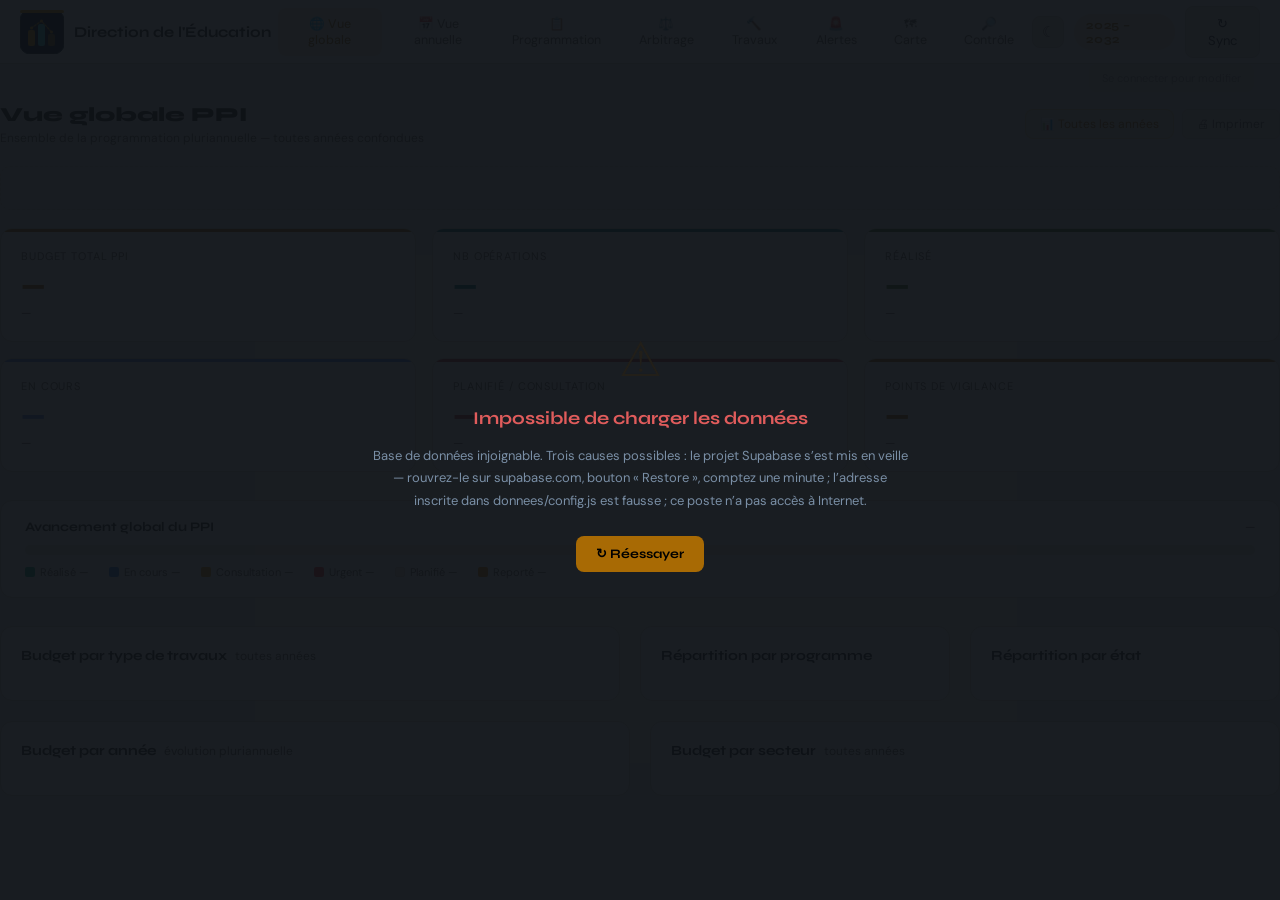
==== commit 3b514ad7: "V2" ====
--- a/index.html
+++ b/index.html
@@ -923,6 +923,7 @@
     <button class="nav-btn active" onclick="showPage('dashboard-global')">🌐 Vue globale</button>
     <button class="nav-btn" onclick="showPage('dashboard-annee')">📅 Vue annuelle</button>
     <button class="nav-btn" onclick="showPage('programmation')">📋 Programmation</button>
+    <button class="nav-btn" onclick="location.href='arbitrage.html'">⚖️ Arbitrage</button>
     <button class="nav-btn" onclick="showPage('travaux')">🔨 Travaux</button>
     <button class="nav-btn" onclick="showPage('alertes')">🚨 Alertes</button>
     <button class="nav-btn" onclick="showPage('carte')">🗺 Carte</button>
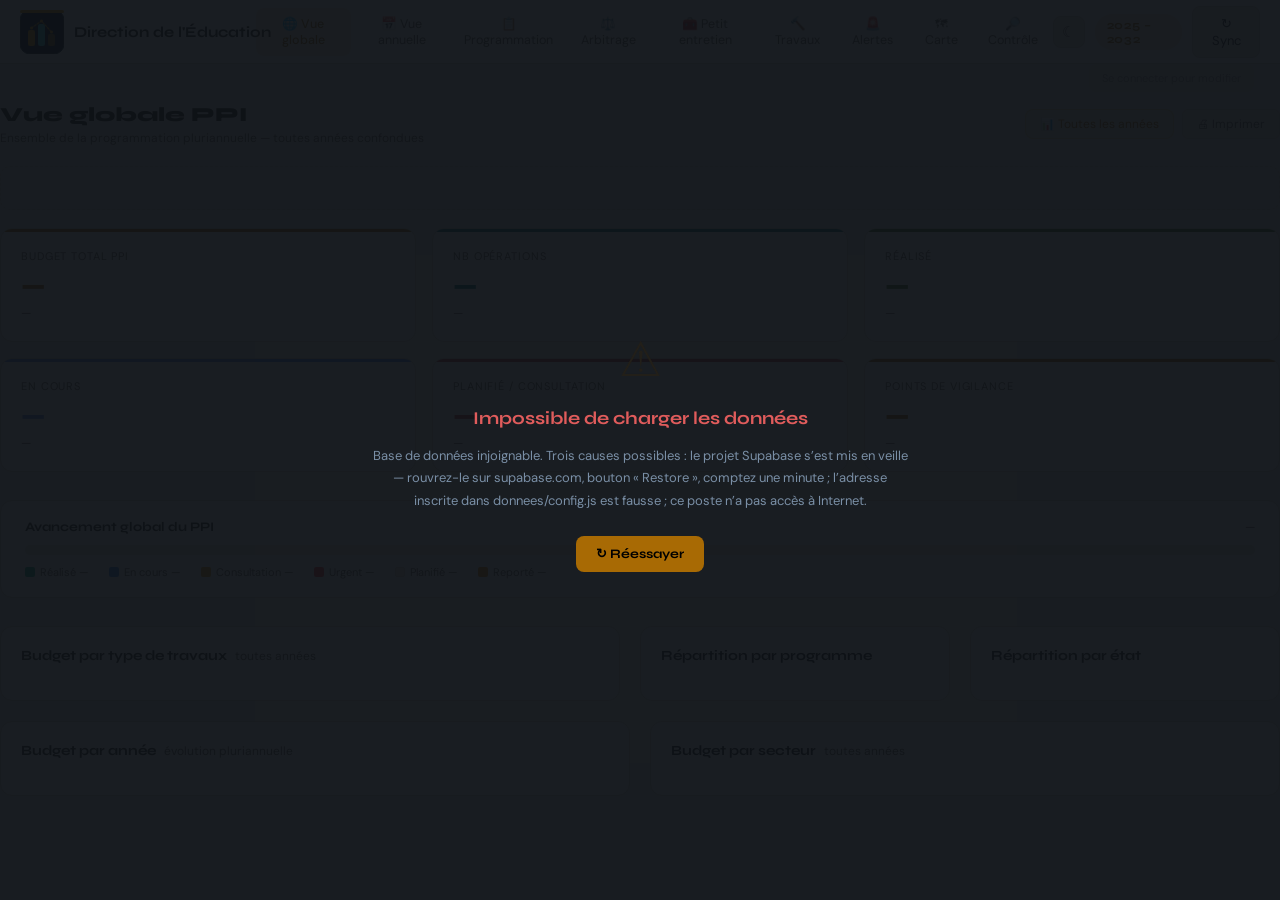
==== commit b298792c: "Add files via upload" ====
--- a/index.html
+++ b/index.html
@@ -136,10 +136,34 @@
   .gantt-bloc-m { font-family:'Syne',sans-serif; font-weight:700;
                   font-size:12px; color: var(--c); }
   .gantt-bloc-n { font-size:10px; color: var(--text-muted); margin-top:2px; }
+  /* Quand les colonnes ne sont plus les exercices, l'année de réalisation ne
+     se lit plus nulle part : la cellule la porte, dans la teinte de son
+     millésime — la même que celle des colonnes d'années.
+     Elle occupe sa propre ligne : la cellule n'offre que 86 px utiles, où le
+     montant en prend déjà 43 et une étendue d'années jusqu'à 69. Les mettre
+     côte à côte faisait passer le montant à la ligne. */
+  .gantt-bloc-a { font-family:'Syne',sans-serif; font-weight:800; font-size:10px;
+                  white-space:nowrap; margin-top:2px; letter-spacing:.02em; }
   /* La ligne du planning se marque au survol : le repère horizontal manque
      vite sur huit exercices. rgba(255,255,255,…) ne convenait qu'au fond nuit. */
   .gantt-ligne { border-bottom: 1px solid var(--border); transition: background-color .15s; }
   .gantt-ligne:hover { background: var(--surface2); }
+
+  /* Colonne de gauche figée : croisée avec les types de travaux, la matrice
+     dépasse largement l'écran, et un nom d'école qui sort du champ pendant
+     qu'on lit une cellule rend la ligne illisible. Le fond est opaque, sinon
+     les cellules défileraient par transparence sous les libellés. */
+  /* align-self:stretch est indispensable : la grille centre ses éléments,
+     le libellé ne faisait donc que la hauteur de son texte et les cellules
+     défilaient en clair au-dessus et au-dessous de lui. */
+  .gantt-fige { position: sticky; left: 0; z-index: 2; background: var(--bg);
+                align-self: stretch; }
+  .gantt-ligne:hover .gantt-fige { background: var(--surface2); }
+  /* Les libellés de colonne sont des phrases quand ce ne sont plus des
+     millésimes : deux lignes au plus, le reste en infobulle. */
+  .gantt-col-t { font-size: 11px; line-height: 1.2; display: -webkit-box;
+                 -webkit-line-clamp: 2; -webkit-box-orient: vertical;
+                 overflow: hidden; }
 
   @media (prefers-reduced-motion: reduce) {
     .card, .matrix-quadrant, .alert-kpi-badge, .alert-card, .kpi-card,
@@ -601,6 +625,7 @@
     .print-btn, .export-btn, .btn-secondary, .btn-primary,
     .nav, .header-right, .filters,
     #gantt-group, label[for="gantt-group"],
+    #gantt-cols, label[for="gantt-cols"],
     .alert-filter, #alert-filter-annee, #alert-filter-niveau,
     select#select-annee-dash,
     .page:not(.active) { display: none !important; }
@@ -924,6 +949,7 @@
     <button class="nav-btn" onclick="showPage('dashboard-annee')">📅 Vue annuelle</button>
     <button class="nav-btn" onclick="showPage('programmation')">📋 Programmation</button>
     <button class="nav-btn" onclick="location.href='arbitrage.html'">⚖️ Arbitrage</button>
+    <button class="nav-btn" onclick="location.href='entretien.html'">🧰 Petit entretien</button>
     <button class="nav-btn" onclick="showPage('travaux')">🔨 Travaux</button>
     <button class="nav-btn" onclick="showPage('alertes')">🚨 Alertes</button>
     <button class="nav-btn" onclick="showPage('carte')">🗺 Carte</button>
@@ -1229,15 +1255,23 @@
   <div class="prog-header">
     <div>
       <div class="prog-title">Planning PPI <span style="font-size:13px;font-weight:400;color:var(--text-muted)">2025 – 2032</span></div>
-      <div style="font-size:12px;color:var(--text-muted);margin-top:2px">Chaque cellule porte le budget de l’exercice — cliquez-la pour ouvrir le détail de ses opérations.</div>
+      <div style="font-size:12px;color:var(--text-muted);margin-top:2px" id="prog-sous-titre">Chaque cellule porte le budget de l’exercice — cliquez-la pour ouvrir le détail de ses opérations.</div>
     </div>
     <div style="display:flex;align-items:center;gap:12px">
-      <label style="font-size:12px;color:var(--text-muted)">Grouper par</label>
-      <select id="gantt-group" onchange="renderGantt()" style="font-size:12px;padding:5px 10px">
+      <label for="gantt-group" style="font-size:12px;color:var(--text-muted)">En lignes</label>
+      <select id="gantt-group" onchange="majOptionsAxes();renderGantt()" style="font-size:12px;padding:5px 10px">
         <option value="type">Type de travaux</option>
         <option value="programme">Programme</option>
         <option value="secteur">Secteur</option>
         <option value="ecole">École</option>
+      </select>
+      <label for="gantt-cols" style="font-size:12px;color:var(--text-muted)">En colonnes</label>
+      <select id="gantt-cols" onchange="majOptionsAxes();renderGantt()" style="font-size:12px;padding:5px 10px">
+        <option value="annee">Années</option>
+        <option value="type">Type de travaux</option>
+        <option value="programme">Programme</option>
+        <option value="secteur">Secteur</option>
+        <option value="etat">État</option>
       </select>
       <button class="print-btn" onclick="printPage('programmation')" title="Imprimer cette page">🖨 Imprimer</button>
     </div>
@@ -1847,40 +1881,130 @@
 function renderSecteursChart() {}
 
 
+/* ====================================================================
+   Les deux axes du planning
+   --------------------------------------------------------------------
+   L'axe vertical était déjà au choix ; l'horizontal était figé sur les
+   exercices. Il l'est devenu aussi, ce qui permet de croiser les écoles
+   avec les types de travaux — qui fait quoi, et pour combien.
+   ==================================================================== */
+const AXES = {
+  annee:     { lib:'Année',           court:'exercice',  cle: d => d.annee },
+  type:      { lib:'Type de travaux', court:'nature',    cle: d => d.type },
+  programme: { lib:'Programme',       court:'programme', cle: d => d.programme || 'Non défini' },
+  secteur:   { lib:'Secteur',         court:'secteur',   cle: d => String(d.secteur).trim() },
+  ecole:     { lib:'École',           court:'école',     cle: d => String(d.ecole || 'Non défini').trim() },
+  etat:      { lib:'État',            court:'état',      cle: d => d.etat }
+};
+const ANNEES_PPI = [2025, 2026, 2027, 2028, 2029, 2030, 2031, 2032];
+
+function axeLignes()   { return document.getElementById('gantt-group')?.value || 'type'; }
+function axeColonnes() { return document.getElementById('gantt-cols')?.value  || 'annee'; }
+
+/* Un même champ sur les deux axes ne dirait rien : la diagonale seule serait
+   remplie. L'option est donc désactivée dans l'autre liste. */
+function majOptionsAxes() {
+  const l = document.getElementById('gantt-group'), c = document.getElementById('gantt-cols');
+  if (!l || !c) return;
+  [[l, c], [c, l]].forEach(([a, b]) => {
+    Array.from(b.options).forEach(o => { o.disabled = (o.value === a.value); });
+  });
+  if (c.selectedOptions[0]?.disabled) c.value = 'annee';
+  if (l.selectedOptions[0]?.disabled) l.value = (c.value === 'type' ? 'ecole' : 'type');
+}
+
+/* Les valeurs d'un axe ne doivent pas s'évanouir quand on clique l'une
+   d'elles : on les prend donc avant que le filtre portant sur ce champ
+   ne s'applique, exactement comme les huit exercices restaient affichés. */
+function donneesHorsChamp(champ) {
+  const f = filtresCroises;
+  const ok = (c, test) => champ === c || f[c] === undefined || test();
+  return (rawData || []).filter(d =>
+    ok('annee',     () => d.annee === f.annee) &&
+    ok('type',      () => d.type === f.type) &&
+    ok('programme', () => (d.programme || 'Non défini') === f.programme) &&
+    ok('secteur',   () => String(d.secteur).trim() === f.secteur) &&
+    ok('etat',      () => d.etat === f.etat) &&
+    ok('ecole',     () => String(d.ecole).trim() === f.ecole));
+}
+
+/* Dès que les colonnes ne sont plus les exercices, plus rien ne dit quand les
+   travaux se font. La cellule porte donc son millésime, dans la teinte qui lui
+   est déjà attachée ailleurs dans l'application. Une cellule qui en couvre
+   plusieurs affiche l'étendue ; le détail, ouvert d'un clic, donne l'année de
+   chaque opération. Pas d'attribut « title » ici : le navigateur en ferait une
+   infobulle native — un rectangle noir au survol de chaque cellule — pour la
+   même raison qui les a fait retirer des segments d'état plus haut. */
+function anneesDeCellule(ops) {
+  const ans = [...new Set(ops.map(o => parseInt(o.annee)).filter(a => !isNaN(a)))].sort((a,b) => a-b);
+  if (!ans.length) return null;
+  if (ans.length === 1) return { texte: String(ans[0]), couleur: couleurAnnee(ans[0]) };
+  const fin = String(ans[ans.length-1]).slice(-2);
+  return { texte: ans[0] + '–' + fin, couleur: 'var(--text-muted)' };
+}
+
+function couleurAxe(champ, v) {
+  if (champ === 'annee') return couleurAnnee(parseInt(v));
+  if (champ === 'type')  return couleurType(v);
+  if (champ === 'etat')  return couleurEtat(v);
+  return 'var(--text-muted)';
+}
+function libelleAxe(champ, v) { return champ === 'etat' ? (LIB_ETAT[v] || v) : String(v); }
+
 function renderGantt() {
-  const donnees = donneesFiltrees();
-  const groupBy = document.getElementById('gantt-group')?.value || 'type';
-  const annees = [2025, 2026, 2027, 2028, 2029, 2030, 2031, 2032];
+  const donnees  = donneesFiltrees();
+  const groupBy  = axeLignes();
+  const colBy    = axeColonnes();
+  const parLigne = AXES[groupBy].cle;
+  const parCol   = AXES[colBy].cle;
   const etatColor = SERIES[themeActuel()];
   const etatOrder = {realise:0, cours:1, consult:2, planifie:3, urgent:4, reporte:5};
 
-  // Grouper les opérations
+  // Les colonnes : les exercices sont une liste arrêtée, le reste se lit
+  // dans les données et se range par budget décroissant.
+  let colonnes;
+  if (colBy === 'annee') {
+    colonnes = ANNEES_PPI.map(String);
+  } else {
+    const poids = {};
+    donneesHorsChamp(colBy).forEach(d => {
+      const k = parCol(d); poids[k] = (poids[k] || 0) + d.montant;
+    });
+    colonnes = Object.entries(poids).sort((a,b) => b[1] - a[1]).map(e => e[0]);
+  }
+
+  const sousTitre = document.getElementById('prog-sous-titre');
+  if (sousTitre) sousTitre.textContent =
+    `Chaque cellule croise ${AXES[groupBy].court} et ${AXES[colBy].court}, et porte son budget` +
+    ` — cliquez-la pour ouvrir le détail de ses opérations.`;
+
+  if (!colonnes.length) {
+    document.getElementById('gantt-body').innerHTML =
+      `<div style="padding:32px 8px;color:var(--text-muted);font-size:13px">Aucune opération ne répond aux filtres en cours.</div>`;
+    return;
+  }
+
+  // Grouper : ligne → colonne → opérations
   const groups = {};
   donnees.forEach(d => {
-    const key = groupBy === 'type' ? d.type :
-                groupBy === 'programme' ? (d.programme || 'Non défini') :
-                groupBy === 'ecole' ? (d.ecole || 'Non défini').trim() :
-                d.secteur.trim();
-    if (!groups[key]) groups[key] = {};
-    const yr = d.annee;
-    if (!groups[key][yr]) groups[key][yr] = [];
-    groups[key][yr].push(d);
+    const kl = parLigne(d), kc = String(parCol(d));
+    if (!groups[kl]) groups[kl] = {};
+    if (!groups[kl][kc]) groups[kl][kc] = [];
+    groups[kl][kc].push(d);
   });
 
-  // Trier les groupes par budget total décroissant
   const sortedGroups = Object.entries(groups).sort((a,b) => {
     const sumA = Object.values(a[1]).flat().reduce((s,d)=>s+d.montant,0);
     const sumB = Object.values(b[1]).flat().reduce((s,d)=>s+d.montant,0);
     return sumB - sumA;
   });
 
-  const colW = 130;
-  // Les noms d'école sont longs : la colonne de gauche s'élargit pour eux.
+  // Les millésimes tiennent en peu de place ; un nom de type de travaux non.
+  const colW  = colBy === 'annee' ? 130 : 124;
   const labelW = groupBy === 'ecole' ? 210 : groupBy === 'secteur' ? 140 : 170;
-  const totalCol = 110;                     // colonne des totaux de ligne
-  const totalW = labelW + annees.length * colW + totalCol;
-
-  // Couleur dominante d'un groupe = état le plus fréquent
+  const totalCol = 110;
+  const totalW = labelW + colonnes.length * colW + totalCol;
+
   function dominantColor(ops) {
     if (!ops || ops.length === 0) return 'var(--border)';
     const counts = {};
@@ -1889,103 +2013,89 @@
     return etatColor[dom] || etatColor.planifie;
   }
 
-  // Barre de progression état (mini-segments colorés)
   function etatBar(ops) {
-    const total = ops.reduce((s,d)=>s+d.montant,0)||1;
     const byEtat = {};
     ops.forEach(d => byEtat[d.etat] = (byEtat[d.etat]||0) + d.montant);
     const segs = Object.entries(byEtat).sort((a,b)=>(etatOrder[a[0]]||9)-(etatOrder[b[0]]||9));
     return `<div style="display:flex;height:6px;border-radius:3px;overflow:hidden;margin-top:5px;gap:1px">` +
-      // Sans infobulle : ces segments sont minuscules et nombreux, et leur
-      // survol faisait défiler des bulles au moindre déplacement. Le détail
-      // qu'ils portaient s'obtient désormais en cliquant la cellule.
       segs.map(([e,v])=>`<div style="flex:${v};background:${etatColor[e]||etatColor.planifie};min-width:4px"></div>`).join('') +
     `</div>`;
   }
 
   let html = `<div style="min-width:${totalW}px">`;
 
-  // En-tête
-  const LIB_GROUPE = { type:'Type de travaux', programme:'Programme',
-                       ecole:'École', secteur:'Secteur' };
-  const grille = `${labelW}px repeat(${annees.length},${colW}px) ${totalCol}px`;
+  const grille = `${labelW}px repeat(${colonnes.length},${colW}px) ${totalCol}px`;
   html += `<div style="display:grid;grid-template-columns:${grille};border-bottom:1px solid var(--border);padding-bottom:8px;margin-bottom:4px">`;
-  html += `<div style="font-size:11px;font-weight:600;color:var(--text-muted);padding:0 8px">${LIB_GROUPE[groupBy] || 'Secteur'}</div>`;
-  const anneeAccents = ANNEE_TEINTES[themeActuel()];
-  annees.forEach(y => {
-    const total = donnees.filter(d=>d.annee===y).reduce((s,d)=>s+d.montant,0);
-    html += `<div class="gantt-annee${filtresCroises.annee===y?' gantt-annee-active':''}"
+  html += `<div class="gantt-fige" style="font-size:11px;font-weight:600;color:var(--text-muted);padding:0 8px;display:flex;align-items:flex-end">${AXES[groupBy].lib}</div>`;
+
+  colonnes.forEach(v => {
+    const ops = donnees.filter(d => String(parCol(d)) === v);
+    const total = ops.reduce((s,d)=>s+d.montant,0);
+    const actif = String(filtresCroises[colBy]) === v;
+    const lib = libelleAxe(colBy, v);
+    html += `<div class="gantt-annee${actif?' gantt-annee-active':''}"
       style="text-align:center;padding:2px 8px;cursor:pointer;border-radius:6px"
-      onclick="basculerFiltre('annee',${y})">
-      <div style="font-family:'Syne',sans-serif;font-weight:800;font-size:14px;color:${anneeAccents[y]}">${y}</div>
+      title="${esc(lib)}"
+      onclick="basculerFiltreAxe('${colBy}', '${esc(String(v)).replace(/'/g,"&#39;")}')">
+      <div class="gantt-col-t" style="font-family:'Syne',sans-serif;font-weight:800;${colBy==='annee'?'font-size:14px;':''}color:${couleurAxe(colBy, v)}">${esc(lib)}</div>
       <div style="font-size:10px;color:var(--text-muted);margin-top:1px">${fmt(total)}</div>
     </div>`;
   });
-  // Colonne des totaux : ce que pèse chaque ligne, tous exercices confondus.
+
   html += `<div style="text-align:right;padding:0 10px">
     <div style="font-family:'Syne',sans-serif;font-weight:800;font-size:13px;color:var(--text-muted)">Total</div>
-    <div style="font-size:10px;color:var(--text-dim);margin-top:1px">tous exercices</div>
+    <div style="font-size:10px;color:var(--text-dim);margin-top:1px">toutes colonnes</div>
   </div>`;
   html += `</div>`;
 
-  // Lignes
-  sortedGroups.forEach(([key, byYear]) => {
-    const rowTotal = Object.values(byYear).flat().reduce((s,d)=>s+d.montant,0);
-    const baseColor = groupBy === 'type' ? couleurType(key) : dominantColor(Object.values(byYear).flat());
-
+  sortedGroups.forEach(([key, byCol]) => {
+    const rowTotal = Object.values(byCol).flat().reduce((s,d)=>s+d.montant,0);
+    const baseColor = groupBy === 'type' ? couleurType(key) : dominantColor(Object.values(byCol).flat());
     html += `<div class="gantt-ligne" style="display:grid;grid-template-columns:${grille};align-items:center;padding:6px 0">`;
 
-    // Label
-    html += `<div style="padding:0 8px;display:flex;align-items:center;gap:8px">
+    html += `<div class="gantt-fige" style="padding:6px 8px;display:flex;align-items:center;gap:8px">
       <div style="width:10px;height:10px;border-radius:2px;background:${baseColor};flex-shrink:0"></div>
-      <div style="font-size:12px;font-weight:500;color:var(--text);white-space:nowrap;overflow:hidden;text-overflow:ellipsis" title="${key}">${key}</div>
+      <div style="font-size:12px;font-weight:500;color:var(--text);white-space:nowrap;overflow:hidden;text-overflow:ellipsis" title="${esc(key)}">${esc(libelleAxe(groupBy, key))}</div>
     </div>`;
 
-    // Cellules par année
-    annees.forEach(y => {
-      const ops = byYear[y];
+    colonnes.forEach(v => {
+      const ops = byCol[v];
       if (!ops || ops.length === 0) {
         html += `<div style="padding:4px 8px;text-align:center"><span style="color:var(--border);font-size:18px">·</span></div>`;
       } else {
         const total = ops.reduce((s,d)=>s+d.montant,0);
         const nb = ops.length;
-        const domColor = dominantColor(ops);
-        // La teinte passe par une propriété personnalisée plutôt que par des
-        // styles en ligne : le survol peut alors la reprendre en CSS, ce qu'un
-        // style en ligne interdirait.
+        const an = colBy === 'annee' ? null : anneesDeCellule(ops);
         html += `<div style="padding:4px 8px">
-          <div class="gantt-bloc" style="--c:${domColor}" tabindex="0" role="button"
-               data-g="${esc(key)}" data-a="${y}"
+          <div class="gantt-bloc" style="--c:${dominantColor(ops)}" tabindex="0" role="button"
+               data-g="${esc(key)}" data-c="${esc(String(v))}"
                onclick="ouvrirDetailCellule(this)"
                onkeydown="if(event.key==='Enter'||event.key===' '){event.preventDefault();this.click()}">
             <div class="gantt-bloc-m">${fmt(total)}</div>
             <div class="gantt-bloc-n">${nb} opération${nb>1?'s':''}</div>
+            ${an ? `<div class="gantt-bloc-a" style="color:${an.couleur}">${an.texte}</div>` : ''}
             ${etatBar(ops)}
           </div>
         </div>`;
       }
     });
 
-    // Total de la ligne, tous exercices confondus
     html += `<div style="text-align:right;padding:0 10px">
       <div style="font-family:'Syne',sans-serif;font-weight:700;font-size:12.5px;color:var(--text)">${fmt(rowTotal)}</div>
     </div>`;
-
     html += `</div>`;
   });
 
-  // Ligne total
   html += `<div style="display:grid;grid-template-columns:${grille};border-top:2px solid var(--border);margin-top:4px;padding-top:8px;align-items:center">`;
-  html += `<div style="padding:0 8px;font-family:'Syne',sans-serif;font-weight:700;font-size:12px;color:var(--text-muted)">TOTAL EXERCICE</div>`;
-  annees.forEach(y => {
-    const total = donnees.filter(d=>d.annee===y).reduce((s,d)=>s+d.montant,0);
-    const nb = donnees.filter(d=>d.annee===y).length;
+  html += `<div class="gantt-fige" style="padding:6px 8px;font-family:'Syne',sans-serif;font-weight:700;font-size:12px;color:var(--text-muted)">TOTAL ${AXES[colBy].court.toUpperCase()}</div>`;
+  colonnes.forEach(v => {
+    const ops = donnees.filter(d => String(parCol(d)) === v);
+    const total = ops.reduce((s,d)=>s+d.montant,0);
     html += `<div style="padding:4px 8px;text-align:center">
-      <div style="font-family:'Syne',sans-serif;font-weight:800;font-size:13px;color:${anneeAccents[y]}">${fmt(total)}</div>
-      <div style="font-size:10px;color:var(--text-dim)">${nb} op.</div>
+      <div style="font-family:'Syne',sans-serif;font-weight:800;font-size:13px;color:${couleurAxe(colBy, v)}">${fmt(total)}</div>
+      <div style="font-size:10px;color:var(--text-dim)">${ops.length} op.</div>
     </div>`;
   });
-  // Total général, à l'intersection des deux totaux
   const totalGeneral = donnees.reduce((s,d)=>s+d.montant,0);
   html += `<div style="text-align:right;padding:0 10px">
     <div style="font-family:'Syne',sans-serif;font-weight:800;font-size:13.5px;color:var(--accent)">${fmt(totalGeneral)}</div>
@@ -1995,6 +2105,12 @@
 
   html += `</div>`;
   document.getElementById('gantt-body').innerHTML = html;
+}
+
+/* Les années voyageaient en nombre, les autres valeurs sont du texte :
+   le filtre les reçoit dans le type qu'attend donneesFiltrees(). */
+function basculerFiltreAxe(champ, valeur) {
+  basculerFiltre(champ, champ === 'annee' ? parseInt(valeur) : valeur);
 }
 
 /* ====================================================================
@@ -2004,24 +2120,23 @@
    Le panneau répond à la question sans quitter la vue.
    ==================================================================== */
 function ouvrirDetailCellule(el) {
-  // Le groupe et l'année voyagent en attributs de données : les glisser dans
-  // un onclick sous forme de JSON cassait l'attribut dès qu'une valeur
-  // contenait un guillemet.
-  const c = { g: el.dataset.g, a: parseInt(el.dataset.a) };
-  const groupBy = document.getElementById('gantt-group')?.value || 'type';
-  const cle = d => groupBy === 'type' ? d.type
-              : groupBy === 'programme' ? (d.programme || 'Non défini')
-              : groupBy === 'ecole' ? (d.ecole || 'Non défini').trim()
-              : d.secteur.trim();
-  const ops = donneesFiltrees().filter(d => d.annee === c.a && cle(d) === c.g)
-                     .sort((a, b) => b.montant - a.montant);
+  // Le groupe et la colonne voyagent en attributs de données : les glisser
+  // dans un onclick sous forme de JSON cassait l'attribut dès qu'une valeur
+  // contenait un guillemet. La colonne reste du texte, puisqu'elle n'est
+  // plus forcément un millésime.
+  const c = { g: el.dataset.g, c: el.dataset.c };
+  const groupBy = axeLignes(), colBy = axeColonnes();
+  const parLigne = AXES[groupBy].cle, parCol = AXES[colBy].cle;
+  const ops = donneesFiltrees()
+                .filter(d => String(parCol(d)) === c.c && String(parLigne(d)) === c.g)
+                .sort((a, b) => b.montant - a.montant);
   if (!ops.length) return;
 
   const LIB = { type:'Nature des travaux', programme:'Programme',
                 ecole:'École', secteur:'Secteur' };
   document.getElementById('detail-surtitre').textContent =
-    (LIB[groupBy] || 'Secteur') + ' · exercice ' + c.a;
-  document.getElementById('detail-titre').textContent = c.g;
+    (LIB[groupBy] || 'Secteur') + ' · ' + AXES[colBy].court + ' ' + libelleAxe(colBy, c.c);
+  document.getElementById('detail-titre').textContent = libelleAxe(groupBy, c.g);
   document.getElementById('detail-montant').textContent =
     fmt(ops.reduce((s, d) => s + d.montant, 0));
   document.getElementById('detail-nb').textContent = ops.length;
@@ -2035,6 +2150,8 @@
       <div class="detail-op-b">
         <span>${esc(o.type)}</span>
         ${etatBadge(o.etat)}
+        ${colBy === 'annee' ? '' :
+          `<span style="font-family:'Syne',sans-serif;font-weight:800;font-size:11px;color:${couleurAnnee(parseInt(o.annee))}">${esc(o.annee)}</span>`}
         <span class="detail-op-s">${esc(o.secteur)}</span>
       </div>
       ${o.notes ? `<div class="detail-op-n">${esc(o.notes)}</div>` : ''}
@@ -2715,6 +2832,7 @@
   anneeSelect.value = validYears.includes(currentYear) ? currentYear : 2026;
   rendreBarreFiltres();
   refreshDashboard(); refreshAnnualDashboard();
+  majOptionsAxes();
   renderGantt(); renderTable(); renderAlertes();
   renderProgressBar(donneesFiltrees());
   startAutoRefresh();
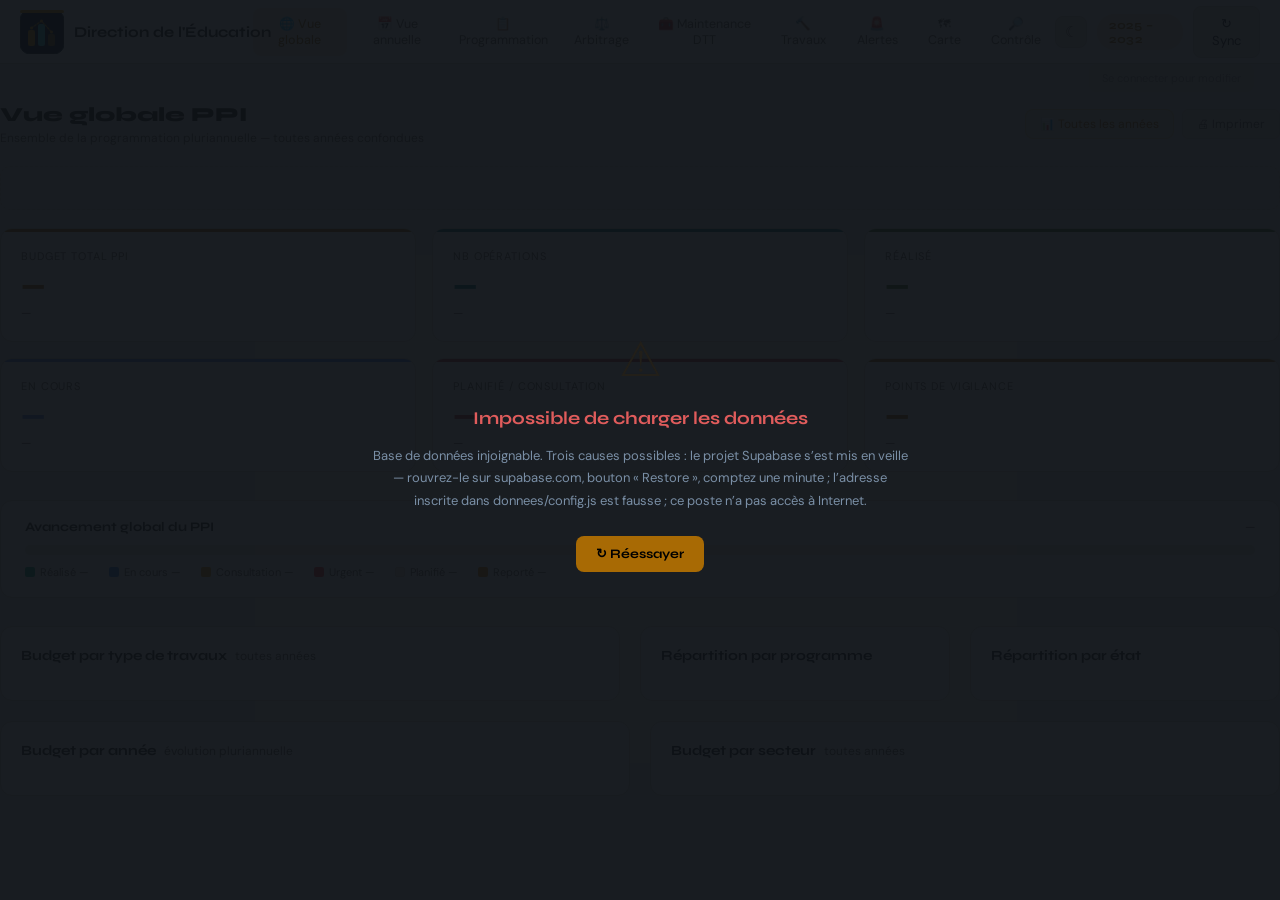
==== commit 556354a1: "Add files via upload" ====
--- a/index.html
+++ b/index.html
@@ -949,7 +949,7 @@
     <button class="nav-btn" onclick="showPage('dashboard-annee')">📅 Vue annuelle</button>
     <button class="nav-btn" onclick="showPage('programmation')">📋 Programmation</button>
     <button class="nav-btn" onclick="location.href='arbitrage.html'">⚖️ Arbitrage</button>
-    <button class="nav-btn" onclick="location.href='entretien.html'">🧰 Petit entretien</button>
+    <button class="nav-btn" onclick="location.href='entretien.html'">🧰 Maintenance DTT</button>
     <button class="nav-btn" onclick="showPage('travaux')">🔨 Travaux</button>
     <button class="nav-btn" onclick="showPage('alertes')">🚨 Alertes</button>
     <button class="nav-btn" onclick="showPage('carte')">🗺 Carte</button>
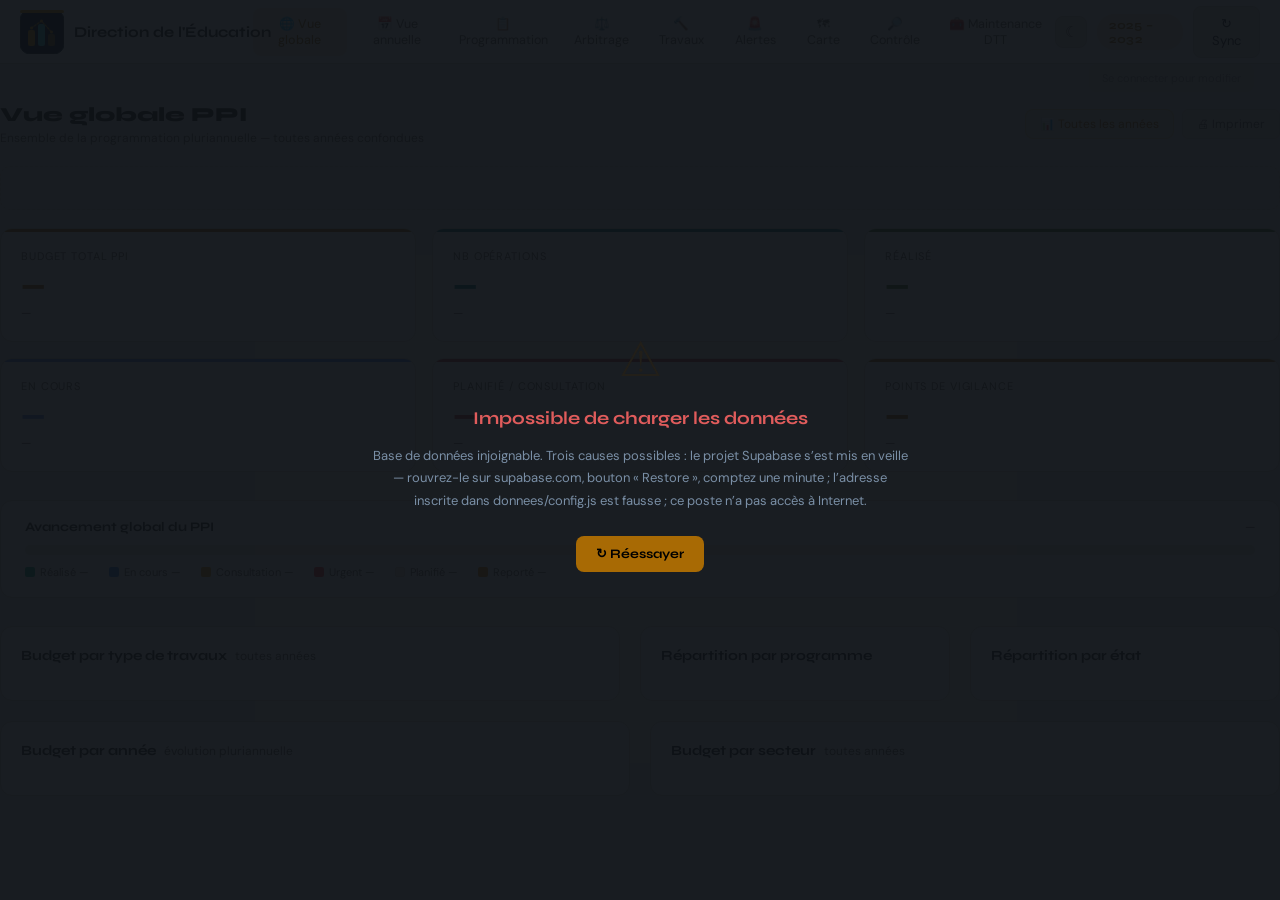
==== commit 0a79b20b: "Add files via upload" ====
--- a/index.html
+++ b/index.html
@@ -906,6 +906,16 @@
     .nav-btn { padding: 8px 8px; font-size: 12px; }
     .header-right { gap: 7px; }
   }
+
+  /* Neuf onglets : « Maintenance DTT », le plus long, se coupe en deux lignes
+     dès que la barre se comprime. Sur un écran large il y a la place, et on la
+     prend. En dessous, on laisse faire : c'est la coupure du libellé qui
+     absorbe le manque de place, et l'empêcher ferait sortir le bouton Sync de
+     l'écran — mesuré à 1 594 px comme à 1 514 px. */
+  @media (min-width: 1800px) {
+    .nav-btn { white-space: nowrap; }
+  }
+
 </style>
   <link rel="stylesheet" href="carte.css?v=68">
 </head>
@@ -949,11 +959,13 @@
     <button class="nav-btn" onclick="showPage('dashboard-annee')">📅 Vue annuelle</button>
     <button class="nav-btn" onclick="showPage('programmation')">📋 Programmation</button>
     <button class="nav-btn" onclick="location.href='arbitrage.html'">⚖️ Arbitrage</button>
-    <button class="nav-btn" onclick="location.href='entretien.html'">🧰 Maintenance DTT</button>
     <button class="nav-btn" onclick="showPage('travaux')">🔨 Travaux</button>
     <button class="nav-btn" onclick="showPage('alertes')">🚨 Alertes</button>
     <button class="nav-btn" onclick="showPage('carte')">🗺 Carte</button>
     <button class="nav-btn" onclick="showPage('controle')">🔎 Contrôle</button>
+    <!-- La maintenance DTT ferme la navigation : elle ne relève pas du plan
+         pluriannuel, et ses montants n'entrent pas dans sa comptabilité. -->
+    <button class="nav-btn" onclick="location.href='entretien.html'">🧰 Maintenance DTT</button>
   </nav>
   <div class="header-right">
     <button id="btn-theme" class="btn-theme" onclick="basculerTheme()"
